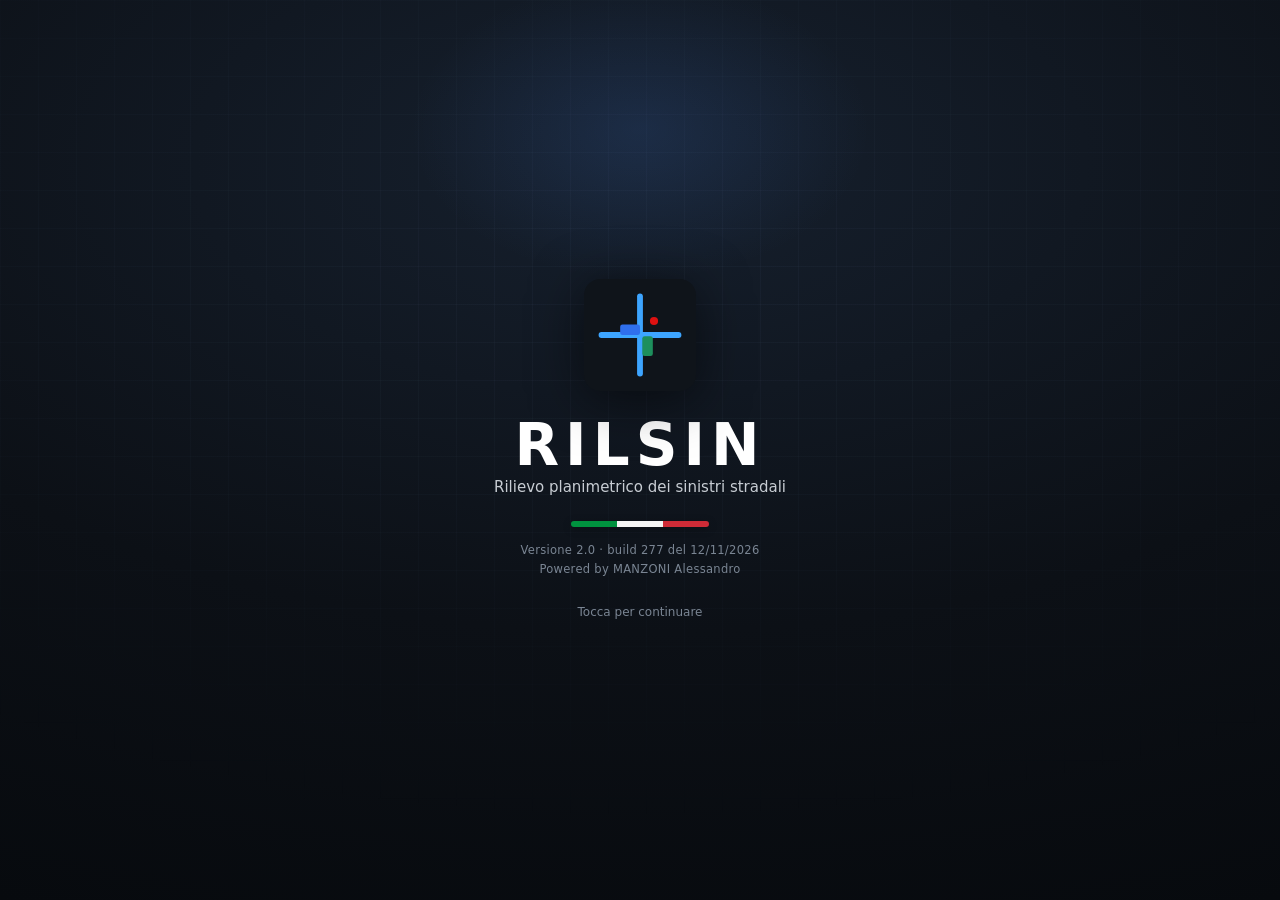
==== index.html @ fbf308bb "RILSIN build 277" ====
<!DOCTYPE html>
<html lang="it">
<head>
<meta charset="utf-8">
<meta http-equiv="Content-Security-Policy" content="default-src 'self' file: data: blob:; script-src 'self' file: data: 'unsafe-inline' 'wasm-unsafe-eval'; style-src 'self' file: data: 'unsafe-inline'; img-src 'self' file: data: blob: http://wms.pcn.minambiente.it https://wms.pcn.minambiente.it; connect-src 'self' file: data: blob: http://wms.pcn.minambiente.it https://wms.pcn.minambiente.it; font-src 'self' file: data:; object-src 'none'; base-uri 'none'; form-action 'none'">
<meta name="viewport" content="width=device-width, initial-scale=1, maximum-scale=1, user-scalable=no">
<title>RILSIN — Rilievo planimetrico dei sinistri stradali</title>
<meta name="theme-color" content="#0e1116">
<meta name="rilsin-archive" content="server">
<link rel="manifest" href="manifest.json">
<link rel="icon" href="icon.svg" type="image/svg+xml">
<link rel="apple-touch-icon" href="icon-180.png">
<meta name="apple-mobile-web-app-capable" content="yes">
<meta name="mobile-web-app-capable" content="yes">
<meta name="apple-mobile-web-app-status-bar-style" content="black">
<meta name="apple-mobile-web-app-title" content="RILSIN">
<link rel="stylesheet" href="css/style.css?v=277">
</head>
<body>

<div id="welcome" class="welcome show">
  <div class="wel-inner">
    <svg class="wel-logo wl-anim" viewBox="0 0 192 192" aria-hidden="true">
      <rect class="wl-fondo" width="192" height="192" rx="28" fill="#0f141a"/>
      <g stroke="#3da5ff" stroke-width="10" stroke-linecap="round">
        <line class="wl-via wl-via-o" x1="96" y1="96" x2="30" y2="96"/>
        <line class="wl-via wl-via-o2" x1="96" y1="96" x2="162" y2="96"/>
        <line class="wl-via wl-via-v" x1="96" y1="96" x2="96" y2="30"/>
        <line class="wl-via wl-via-v2" x1="96" y1="96" x2="96" y2="162"/>
      </g>
      <rect class="wl-blu" x="62" y="78" width="34" height="18" rx="4" fill="#2f6fed"/>
      <rect class="wl-verde" x="100" y="98" width="18" height="34" rx="4" fill="#1d8f5c"/>
      <circle class="wl-onda" cx="120" cy="72" r="7" fill="none" stroke="#ff3b3b" stroke-width="3"/>
      <circle class="wl-urto" cx="120" cy="72" r="7" fill="#d11"/>
    </svg>
    <div class="wel-title">RILSIN</div>
    <div class="wel-sub">Rilievo planimetrico dei sinistri stradali</div>
    <div class="wel-tricolor"><span></span><span></span><span></span></div>
    <div class="wel-cred" id="welCred"></div>
    <div class="wel-hint">Tocca per continuare</div>
  </div>
</div>
<div id="app">

  <header class="topbar">
    <div class="brand">
      <span class="logo" aria-hidden="true">
        <img src="icon.svg" alt="RILSIN" width="38" height="38">
      </span>
      <div class="brand-txt">
        <strong>RILSIN</strong>
        <small>rilievo planimetrico dei sinistri</small>
      </div>
    </div>

    <div class="tb-group" data-nome="File">
      <button class="tb" data-act="home" title="Menu iniziale"><svg viewBox="0 0 24 24"><path d="M4 11l8-6 8 6v8a1 1 0 0 1-1 1h-4v-6H9v6H5a1 1 0 0 1-1-1z"/></svg><span>Menu</span></button>
      <button class="tb m-hide" data-act="nuovo" title="Nuova tavola"><svg viewBox="0 0 24 24"><path d="M14 3v5h5"/><path d="M6 3h8l5 5v13H6z"/><path d="M12 11.5v5M9.5 14h5"/></svg><span>Nuovo</span></button>
      <button class="tb" data-act="salva" title="Salva (Ctrl+S)"><svg viewBox="0 0 24 24"><path d="M5 3h11l3 3v15H5z"/><path d="M8 3v5h7"/><path d="M8 21v-6h8v6"/></svg><span>Salva</span></button>
      <button class="tb m-hide" data-act="apri" title="Apri tavola salvata"><svg viewBox="0 0 24 24"><path d="M3 7h6l2 2h10v9H3z"/></svg><span>Apri</span></button>
    </div>

    <div class="tb-group" data-nome="Rilievo">
      <button class="tb solo-mob" data-act="schizzo" title="Schizzo: disegna col dito, l'app capisce strade, veicoli, frenate e crea gli oggetti"><svg viewBox="0 0 24 24"><path d="M3 20c3-1 4-6 7-6s2 4 5 3 4-6 6-8"/><path d="M14.5 5.5l3.5 3.5"/><path d="M12.5 12.5L18 7a1.8 1.8 0 0 1 2.6 2.6L15 15z"/></svg><span>Schizzo</span></button>
      <button class="tb" data-act="coinvolti" data-mob="Coinvolti" title="Coinvolti: veicoli, conducenti, assicurazioni, passeggeri, pedoni e testimoni; foto e lettura dei documenti; verifiche sulle banche dati"><svg viewBox="0 0 24 24"><circle cx="9" cy="8" r="3.2"/><path d="M3 20c0-3.6 2.7-6.2 6-6.2s6 2.6 6 6.2"/><circle cx="17" cy="9" r="2.5"/><path d="M15.8 14.1c2.8.4 5.2 2.6 5.2 5.9"/></svg><span>Coinvolti</span></button>
      <button class="tb" data-act="misure" data-mob="Misure" title="Dati e misure: intestazione, rilievo dei punti, altre misure, controllo e chiusura"><svg viewBox="0 0 24 24"><circle cx="10" cy="11" r="6.5"/><circle cx="10" cy="11" r="1.8"/><path d="M16.5 14.5H21v3h-9"/><path d="M18 14.5v1.6M15 17.5v-1.3"/></svg><span>Dati e misure</span></button>
      <button class="tb m-hide" data-act="triangola" title="Triangolazione guidata: clicca due capisaldi e inserisci le distanze"><svg viewBox="0 0 24 24"><path d="M4 20L12 5l8 15z"/><circle cx="4" cy="20" r="1.4" fill="currentColor" stroke="none"/><circle cx="20" cy="20" r="1.4" fill="currentColor" stroke="none"/><circle cx="12" cy="5" r="1.4" fill="currentColor" stroke="none"/></svg><span>Triangola</span></button>
      <button class="tb m-hide" data-act="righello" title="Righello rapido: misura al volo senza creare una quota"><svg viewBox="0 0 24 24"><path d="M3.5 16.5L16.5 3.5l4 4L7.5 20.5z"/><path d="M7.5 12.5l2 2M10.5 9.5l1.5 1.5M13.5 6.5l2 2"/></svg><span>Righello</span></button>
      <button class="tb m-hide" data-act="sfondo" title="Importa/seleziona foto aerea di sfondo"><svg viewBox="0 0 24 24"><rect x="3.5" y="4.5" width="17" height="15" rx="1.5"/><path d="M7 19.5C9 14 13 10 20.5 9"/><path d="M11.5 19.5c1.5-3.5 4.5-5.5 9-6"/><circle cx="8" cy="9" r="1.6"/></svg><span>Sfondo</span></button>
    </div>

    <div class="tb-group" data-nome="Documenti">
      <span class="tb-dd m-hide">
        <button class="tb" data-act="atto-menu" title="Atti: verbale di rilievi, scambio dati tra le parti, fascicolo completo"><svg viewBox="0 0 24 24"><path d="M14 3v5h5"/><path d="M6 3h8l5 5v13H6z"/><path d="M9 12h7M9 15h7M9 18h4"/></svg><span>Atti<i class="caret">▾</i></span></button>
        <div class="tb-menu" id="attoMenu" hidden>
          <button data-act="atto">📄 Verbale di rilievi in PDF (stampa)</button>
          <button data-act="atto-word">📝 Verbale di rilievi in Word (.doc)</button>
          <button data-act="scambio">🔁 Scambio dati tra le parti (stampa o e-mail)</button>
          <button data-act="completo">📚 Fascicolo completo (PDF unico)</button>
        </div>
      </span>
      <button class="tb" data-act="fascicolo" data-mob="Foto" title="Fascicolo fotografico: foto guidate del luogo e dei veicoli, didascalie e stampa"><svg viewBox="0 0 24 24"><rect x="3" y="7" width="13" height="11" rx="1.5"/><path d="M8 4h13v11"/><circle cx="8" cy="11.5" r="1.6"/><path d="M3 16l3.5-3 2.5 2 3-2.5 4 3.5"/></svg><span>Fascicolo foto</span></button>
      <button class="tb solo-mob" data-act="atti" title="Atti: verbale, scambio dati, fascicolo, planimetria"><svg viewBox="0 0 24 24"><path d="M14 3v5h5"/><path d="M6 3h8l5 5v13H6z"/><path d="M9 12h7M9 15h7M9 18h4"/></svg><span>Atti</span></button>
      <button class="tb m-hide" data-act="stampa" title="Stampa in scala A4"><svg viewBox="0 0 24 24"><path d="M7 9V4h10v5"/><rect x="4" y="9" width="16" height="8" rx="1.5"/><path d="M8 17h8v4H8z"/><circle cx="16.5" cy="12" r=".6" fill="currentColor" stroke="none"/></svg><span>Stampa</span></button>
    </div>

    <div class="tb-group" data-nome="&#160;">
      <button class="tb m-hide" data-act="undo" title="Annulla (Ctrl+Z)"><svg viewBox="0 0 24 24"><polyline points="9 7 4 12 9 17"/><path d="M4 12h10a5 5 0 0 1 0 10H9"/></svg><span>Annulla</span></button>
      <button class="tb m-hide" data-act="redo" title="Ripeti (Ctrl+Y)"><svg viewBox="0 0 24 24"><polyline points="15 7 20 12 15 17"/><path d="M20 12H10a5 5 0 0 0 0 10h5"/></svg><span>Ripeti</span></button>
      <button class="tb tgl m-hide" data-act="pan" title="Sposta la tavola: trascina per muoverti sul disegno (o tieni premuta la barra spaziatrice)"><svg viewBox="0 0 24 24"><path d="M10 11V5.5a1.5 1.5 0 0 1 3 0V11"/><path d="M13 11V4.5a1.5 1.5 0 0 1 3 0V11"/><path d="M16 11V6.5a1.5 1.5 0 0 1 3 0V13c0 4-2.5 7-6.5 7S7 17.5 7 14v-1.5l-2-2a1.5 1.5 0 0 1 2.1-2.1L10 11.5"/></svg><span>Sposta</span></button>
      <span class="tb-dd m-hide">
        <button class="tb" data-act="vista-menu" title="Griglia, foglio, aggancio, righelli, livelli e altre opzioni di vista"><svg viewBox="0 0 24 24"><path d="M2.5 12S6 5.5 12 5.5 21.5 12 21.5 12 18 18.5 12 18.5 2.5 12 2.5 12z"/><circle cx="12" cy="12" r="3"/></svg><span>Vista<i class="caret">▾</i></span></button>
        <div class="tb-menu tb-menu-vista" id="vistaMenu" hidden>
          <button class="tb tgl" data-act="griglia" title="Mostra/nascondi griglia"><svg viewBox="0 0 24 24"><rect x="4" y="4" width="16" height="16" rx="1"/><path d="M4 10h16M4 15h16M10 4v16M15 4v16"/></svg><span>Griglia</span></button>
          <button class="tb tgl" data-act="foglio" title="Mostra/nascondi l'area di stampa (cornice del foglio A4)"><svg viewBox="0 0 24 24"><rect x="5" y="3" width="14" height="18" rx="1" stroke-dasharray="3 2.2"/><path d="M8.5 9h7M8.5 12.5h7M8.5 16h4"/></svg><span>Foglio di stampa</span></button>
          <button class="tb tgl on" data-act="snap" title="Aggancio alla griglia"><svg viewBox="0 0 24 24"><path d="M6 4v7a6 6 0 0 0 12 0V4"/><path d="M6 4h4v6.5M18 4h-4v6.5"/></svg><span>Aggancio alla griglia</span></button>
          <button class="tb tgl" data-act="righelli" title="Righelli e guide"><svg viewBox="0 0 24 24"><path d="M3 3h18v4H7v14H3z"/><path d="M11 3v2M15 3v2M19 3v2M3 11h2M3 15h2M3 19h2"/><path d="M13 10v11M10 14h11" stroke-dasharray="2 2"/></svg><span>Righelli e guide</span></button>
          <button class="tb tgl" data-act="livelli" title="Livelli: mostra/nascondi gruppi di elementi"><svg viewBox="0 0 24 24"><path d="M12 3l9 5-9 5-9-5z"/><path d="M3 13l9 5 9-5"/></svg><span>Livelli…</span></button>
          <button class="tb tgl" data-act="minimappa" title="Minimappa (navigatore)"><svg viewBox="0 0 24 24"><rect x="3" y="4" width="18" height="16" rx="1.5"/><path d="M9 4v16M9 8l6-2v12l-6 2"/></svg><span>Minimappa</span></button>
          <button class="tb tgl" data-act="orient" title="Ruota la vista: verticale oppure orizzontale"><svg viewBox="0 0 24 24"><rect x="7" y="3" width="10" height="18" rx="1.6"/><path d="M4.5 15.5a8 8 0 0 0 3 3"/><path d="M4 12.5V16h3.5"/></svg><span>Verticale / orizzontale</span></button>
          <button class="tb" data-act="aspetto" title="Aspetto: scuro, chiaro, pieno sole (all'aperto) o notte"><svg viewBox="0 0 24 24"><circle cx="12" cy="12" r="9"/><path d="M12 3a9 9 0 0 0 0 18z" fill="currentColor"/></svg><span>Aspetto</span></button>
          <button class="tb tgl" data-act="present" title="Modalità presentazione: nasconde griglia e maniglie (per screenshot)"><svg viewBox="0 0 24 24"><path d="M3 5h18v11H3z"/><path d="M12 16v3M8 21h8"/></svg><span>Vista pulita</span></button>
        </div>
      </span>
      <span class="tb-dd m-hide">
        <button class="tb" data-act="altro-menu" title="Comandi meno usati: schizzo, raddrizza, calcoli, esportazioni, aspetto, guida"><svg viewBox="0 0 24 24"><circle cx="5.5" cy="12" r="1.4" fill="currentColor" stroke="none"/><circle cx="12" cy="12" r="1.4" fill="currentColor" stroke="none"/><circle cx="18.5" cy="12" r="1.4" fill="currentColor" stroke="none"/></svg><span>Altro<i class="caret">▾</i></span></button>
        <div class="tb-menu tb-menu-dx" id="altroMenu" hidden>
          <div class="tb-menu-sec">Rilievo</div>
          <button data-act="schizzo">✏️ Schizzo a mano libera</button>
          <button data-act="foto">📷 Punto di ripresa di una foto sul disegno</button>
          <button data-act="panorama">🌐 Panoramica a 360° della scena</button>
          <button data-act="telemetro">🔦 Telemetro laser Bluetooth</button>
          <button data-act="raddrizza">🔲 Raddrizza una foto</button>
          <button data-act="recon">🧮 Ricostruzione (calcoli)</button>
          <button data-act="raccorda">⌒ Raccorda gli incroci</button>
          <button data-act="luoghi">🗺 Libreria dei luoghi</button>
          <div class="tb-menu-sec">Tavola</div>
          <button data-act="salva-come">📑 Salva come nuova tavola…</button>
          <button data-act="condividi" class="solo-browser solo-condividi">📤 Condividi la tavola</button>
          <button data-act="esporta-json" class="solo-browser">💾 Esporta la tavola (.json)</button>
          <button data-act="esporta-png">🖼 Esporta immagine PNG</button>
          <button data-act="esporta-svg">✎ Esporta vettoriale SVG</button>
          <div class="tb-menu-sec">Applicazione</div>
          <button data-act="testo">🔠 Dimensione del testo</button>
          <button data-act="guida">❓ Guida</button>
          <button data-act="privacy">🧹 Dati personali sul dispositivo</button>
          <button data-act="info">ℹ️ Informazioni</button>
          <button data-act="segnala" class="solo-segnala">🐞 Segnala un problema</button>
        </div>
      </span>
    </div>

    <div class="tb-group right m-hide">
      <label class="tb-lab">Scala
        <select id="scala">
          <option value="nis">fuori scala</option>
          <option value="50">1:50</option>
          <option value="100" selected>1:100</option>
          <option value="200">1:200</option>
          <option value="250">1:250</option>
          <option value="500">1:500</option>
          <option value="1000">1:1000</option>
        </select>
      </label>
    </div>
  </header>

  <div class="body">

    <aside id="palette">
      <div class="pal-search"><input id="palSearch" type="search" placeholder="🔍 Cerca oggetto…"></div>
      <div class="pal-tabs" id="palTabs"></div>
      <div class="pal-items" id="palItems"></div>
    </aside>

    <main id="stage">
      <svg id="canvas" xmlns="http://www.w3.org/2000/svg">
        <defs id="defs"></defs>
        <defs id="defsDyn"></defs>
        <g id="gGrid"></g>
        <g id="gElements"></g>
        <g id="gFoglio" pointer-events="none"></g>
        <g id="gGuides"></g>
        <g id="gOverlay"></g>
      </svg>
      <canvas id="rulerTop" class="ruler ruler-top" hidden></canvas>
      <canvas id="rulerLeft" class="ruler ruler-left" hidden></canvas>
      <div id="rulerCorner" class="ruler-corner" title="Cancella tutte le guide" hidden>⌫</div>
      <div id="hint" class="hint"></div>
      <div id="minimap" hidden><span class="mm-head">Minimappa</span></div>
      <div id="strumAttivo" class="strum-attivo" hidden><span id="saNome"></span><button type="button" data-act="fine-strumento" title="Torna a Seleziona (Esc)">&#10003; Fine</button></div>
      <div id="skBar" class="sk-bar" hidden></div>
      <div id="skEsito" class="sk-esito" hidden><button type="button" id="skX" class="sk-x" title="Chiudi" aria-label="Chiudi">&#10005;</button><div id="skT"></div><div id="skB" class="sk-bott"></div><div id="skErr" class="sk-err"></div></div>
      <div id="scalaVista" class="scala-vista" aria-hidden="true"><span class="sv-barra"><i></i><i></i></span><span id="svTesto"></span></div>
      <div id="zoomTela" class="zoom-tela">
        <button data-act="zoom-in" title="Ingrandisci">＋</button>
        <button data-act="zoom-out" title="Riduci">−</button>
        <button data-act="fit" title="Adatta al disegno">⤢</button>
        <button data-act="adatta-foglio" title="Adatta al foglio di stampa">▭</button>
        <span id="ztInfo"></span>
      </div>
      <div id="barraRapida" class="barra-rapida" hidden>
        <button data-br="ruota" title="Ruota di 15° (Maiusc: −15°)">⟳</button>
        <button data-br="duplica" title="Duplica">⧉</button>
        <button data-br="specchia" title="Specchia">⇋</button>
        <button data-br="avanti" title="Porta avanti">⬆</button>
        <button data-br="indietro" title="Porta indietro">⬇</button>
        <button data-br="elimina" class="br-del" title="Elimina">🗑</button>
        <button data-br="altro" title="Tutte le proprietà">⋯</button>
      </div>
      <div id="nomeHover" class="nome-hover" hidden></div>
      <div id="tavolaVuota" class="tavola-vuota" hidden>
        <div class="tv-box">
          <div class="tv-testa"><span class="tv-tit">Inizia il disegno</span><button data-tv="chiudi" class="tv-x" title="Chiudi" aria-label="Chiudi">&#10005;</button></div>
          <button class="tv-proc" data-tv="procedura"><span class="tv-ic">🧭</span><span class="tv-tx"><b>Procedura guidata</b><small>Dati, disegno, misure, foto e atti, un passo alla volta</small></span><span class="tv-go">›</span></button>
          <div class="tv-voci">
            <button data-tv="schizzo"><span class="tv-ic">✏️</span><span class="tv-tx"><b>Schizzo</b><small>Col dito, l'app capisce</small></span></button>
            <button data-tv="incrocio"><span class="tv-ic">🚦</span><span class="tv-tx"><b>Incrocio pronto</b><small>Croce, T, rotatoria</small></span></button>
            <button data-tv="geoportale"><span class="tv-ic">🛰</span><span class="tv-tx"><b>Foto aerea</b><small>Geoportale, già in scala</small></span></button>
            <button data-tv="gmaps"><span class="tv-ic">🌍</span><span class="tv-tx"><b>Google Maps</b><small>Più recente, da calibrare</small></span></button>
            <button data-tv="luogo" class="tv-largo"><span class="tv-ic">🗺</span><span class="tv-tx"><b>Luogo salvato</b><small>Strade, segnaletica e capisaldi già pronti</small></span></button>
          </div>
          <div class="tv-nota">Oppure prendi un oggetto dalla tavolozza.</div></div>
      </div>
    </main>

    <aside id="props">
      <div class="props-head">Proprietà<button class="props-aiuto" data-act="aiuti" title="Mostra o nasconde le spiegazioni sotto i campi"><svg class="pa-ic" viewBox="0 0 16 16" aria-hidden="true"><circle cx="8" cy="8" r="6.6"/><path d="M8 7.2v4.3M8 4.6v.1"/></svg>Spiegazioni</button></div>
      <div id="propsBody" class="props-body">
        <p class="muted">Nessun elemento selezionato.<br>Seleziona un oggetto sulla tavola o scegline uno dalla tavolozza.</p>
      </div>
      <button type="button" class="props-head leg-toggle" id="legToggle" aria-expanded="false" aria-controls="legenda" title="Le voci della legenda stampata sulla planimetria: scegli quali mettere e come chiamarle">Legenda <span class="leg-n" id="legN"></span><i class="caret">▸</i></button>
      <div id="legenda" class="legenda" hidden></div>
    </aside>
  </div>

  <div class="mob-menu" id="mobMenu" hidden>
    <div class="mob-menu-sec">Documenti</div>
    <div class="mob-grid">
      <button data-act="atto"><i>📄</i><span>Verbale in PDF</span></button>
      <button data-act="scambio"><i>🔁</i><span>Scambio dati</span></button>
      <button data-act="atto-word"><i>📝</i><span>Verbale in Word</span></button>
      <button data-act="completo"><i>📚</i><span>Fascicolo completo</span></button>
      <button data-act="stampa"><i>🖨</i><span>Stampa in scala</span></button>
      <button data-act="esporta-png"><i>🖼</i><span>Immagine PNG</span></button>
      <button data-act="esporta-svg"><i>✎</i><span>Vettoriale SVG</span></button>
    </div>
    <div class="mob-menu-sec">Tavola</div>
    <div class="mob-grid">
      <button data-act="nuovo"><i>➕</i><span>Nuova tavola</span></button>
      <button data-act="apri"><i>📂</i><span>Apri tavola</span></button>
      <button data-act="salva-come"><i>📑</i><span>Salva come…</span></button>
      <button data-act="condividi" class="solo-browser solo-condividi"><i>📤</i><span>Condividi</span></button>
      <button data-act="esporta-json" class="solo-browser"><i>💾</i><span>Esporta .json</span></button>
    </div>
    <label class="mob-scala">Scala della tavola
      <select id="scalaMob">
        <option value="nis">fuori scala</option>
        <option value="50">1:50</option>
        <option value="100">1:100</option>
        <option value="200">1:200</option>
        <option value="250">1:250</option>
        <option value="500">1:500</option>
        <option value="1000">1:1000</option>
      </select>
    </label>
    <div class="mob-menu-sec">Rilievo</div>
    <div class="mob-grid">
      <button data-act="triangola"><i>📐</i><span>Triangola</span></button>
      <button data-act="righello"><i>📏</i><span>Righello</span></button>
      <button data-act="foto"><i>📷</i><span>Punto di ripresa foto</span></button>
      <button data-act="panorama"><i>🌐</i><span>Panoramica 360°</span></button>
      <button data-act="telemetro"><i>🔦</i><span>Telemetro laser</span></button>
      <button data-act="sfondo"><i>🛰</i><span>Foto aerea</span></button>
      <button data-act="verifica"><i>✔</i><span>Controllo e chiusura</span></button>
      <button data-act="recon"><i>🧮</i><span>Ricostruzione</span></button>
      <button data-act="luoghi"><i>🗺</i><span>Luoghi salvati</span></button>
      <button data-act="raccorda"><i>⌒</i><span>Raccorda incroci</span></button>
      <button data-act="raddrizza"><i>🔲</i><span>Raddrizza foto</span></button>
    </div>
    <div class="mob-menu-sec">Vista</div>
    <div class="mob-grid">
      <button data-act="aspetto"><i>🎨</i><span>Aspetto</span></button>
      <button data-act="orient"><i>🔄</i><span>Verticale / orizzontale</span></button>
      <button data-act="pan"><i>✋</i><span>Sposta la tavola</span></button>
      <button data-act="griglia"><i>▦</i><span>Griglia</span></button>
      <button data-act="foglio"><i>▭</i><span>Area di stampa</span></button>
      <button data-act="snap"><i>🧲</i><span>Aggancio</span></button>
      <button data-act="righelli"><i>▤</i><span>Righelli e guide</span></button>
      <button data-act="livelli"><i>🗂</i><span>Livelli</span></button>
      <button data-act="present"><i>🖵</i><span>Vista pulita</span></button>
    </div>
    <div class="mob-menu-sec">Applicazione</div>
    <div class="mob-grid">
      <button data-act="testo"><i>🔠</i><span>Dimensione testo</span></button>
      <button data-act="guida"><i>❓</i><span>Guida</span></button>
      <button data-act="privacy"><i>🧹</i><span>Dati personali</span></button>
      <button data-act="info"><i>ℹ️</i><span>Informazioni</span></button>
      <button data-act="segnala" class="solo-segnala mob-segnala"><i>🐞</i><span>Segnala un problema</span></button>
    </div>
  </div>

  <div class="mobbar" id="mobbar">
    <button class="mobbtn mob-fine" data-act="fine-strumento" hidden><span>&#10003;</span>Fine</button>
    <button class="mobbtn" data-act="mob-palette"><span>🧰</span>Oggetti</button>
    <button class="mobbtn" data-act="mob-props"><span>⚙️</span>Proprietà</button>
    <button class="mobbtn" data-act="undo"><span>↶</span>Annulla</button>
    <button class="mobbtn" data-act="redo"><span>↷</span>Ripeti</button>
    <button class="mobbtn" data-act="mob-menu"><span>⋯</span>Altro</button>
  </div>
  <div class="mob-scrim" id="mobScrim" hidden></div>

  <footer id="status">
    <button id="stProc" class="st-rilievo st-proc" type="button" hidden title="Procedura guidata: i passi"></button>
    <span id="stTool">Strumento: Seleziona</span>
    <span id="stCoord">x: – ; y: –</span>
    <span id="stZoom">Zoom 100%</span>
    <span id="stScale">Scala 1:100</span>
    <span id="stSel">—</span>
    <span id="stFile" class="st-file" hidden></span>
    <button id="stRilievo" class="st-rilievo" type="button" hidden></button>
    <button id="stLaser" class="st-rilievo st-laser" type="button" hidden></button>
    <span id="stVer" class="st-ver"></span>
  </footer>
</div>

<div id="layersPanel" class="lay-panel" hidden></div>

<div id="triPanel" class="pop-panel" hidden></div>



<div id="home" class="home" hidden></div>

<div id="fascicolo" class="fascicolo" hidden></div>

<input type="file" id="fileOpen" accept="application/json,.json" hidden>
<input type="file" id="imgOpen" accept="image/*" hidden>
<input type="file" id="fotoOpen" accept="image/*" capture="environment" hidden>

<div id="reconModal" class="modal" hidden>
  <div class="modal-box" style="width:min(820px,95vw)">
    <div class="modal-head">
      <span>🧮 Ricostruzione cinematica</span>
      <button class="modal-x" data-act="recon-close" title="Chiudi">✕</button>
    </div>
    <div class="modal-body" id="reconBody"></div>
  </div>
</div>

<div id="luoghiModal" class="modal" hidden>
  <div class="modal-box" style="width:min(640px,95vw)">
    <div class="modal-head">
      <span>🗺 Libreria dei luoghi</span>
      <button class="modal-x" data-act="luoghi-close" title="Chiudi">✕</button>
    </div>
    <div class="modal-body" id="luoghiBody"></div>
  </div>
</div>

<div id="completoModal" class="modal" hidden>
  <div class="modal-box" style="width:min(520px,95vw)">
    <div class="modal-head">
      <span>📚 Fascicolo completo</span>
      <button class="modal-x" data-act="completo-close" title="Chiudi">✕</button>
    </div>
    <div class="modal-body" id="completoBody"></div>
  </div>
</div>

<div id="printModal" class="modal" hidden>
  <div class="modal-box">
    <div class="modal-head">
      <span>🖨 Opzioni di stampa</span>
      <button class="modal-x" data-act="stampa-close" title="Chiudi">✕</button>
    </div>
    <div class="modal-body" id="printBody"></div>
  </div>
</div>

<div id="dataModal" class="modal" hidden>
  <div class="modal-box">
    <div class="modal-head">
      <span>📋 Dati e misure</span>
      <button class="modal-x" data-act="dati-close" title="Chiudi">✕</button>
    </div>
    <div class="modal-body" id="dataBody"></div>
  </div>
</div>

<div id="archiveModal" class="modal" hidden>
  <div class="modal-box" style="width:min(920px,96vw)">
    <div class="modal-head">
      <span>🗂️ Archivio condiviso delle tavole</span>
      <button class="modal-x" data-act="arch-close" title="Chiudi">✕</button>
    </div>
    <div class="modal-body" id="archiveBody"></div>
  </div>
</div>

<div id="guidaModal" class="modal" hidden>
  <div class="modal-box" style="width:min(520px,95vw)">
    <div class="modal-head">
      <span>❓ Guida</span>
      <button class="modal-x" data-act="guida-close" title="Chiudi">✕</button>
    </div>
    <div class="modal-body">
      <button class="guida-opt" data-g="coach">
        <span class="guida-ic">▶</span>
        <span class="guida-txt"><b>Mini-guida interattiva</b>
          <small>Un giro guidato dei comandi principali, direttamente sullo schermo.</small></span>
      </button>
      <button class="guida-opt" data-g="pdf">
        <span class="guida-ic">📖</span>
        <span class="guida-txt"><b>Guida completa e FAQ (PDF)</b>
          <small>Manuale di funzionamento e domande frequenti: si apre in una nuova scheda, stampabile.</small></span>
      </button>
    </div>
  </div>
</div>

<div id="coach" class="coach" hidden>
  <div class="coach-mask"></div>
  <div class="coach-ring"></div>
  <div class="coach-tip">
    <h4 id="coachTitle"></h4>
    <p id="coachText"></p>
    <div class="coach-nav">
      <span class="coach-step" id="coachStep"></span>
      <div class="coach-btns">
        <button class="coach-skip" id="coachSkip">Salta</button>
        <button class="coach-next" id="coachNext">Avanti</button>
      </div>
    </div>
  </div>
</div>

<div id="infoModal" class="modal" hidden>
  <div class="modal-box" style="width:min(560px,95vw)">
    <div class="modal-head">
      <span>ℹ Informazioni</span>
      <button class="modal-x" data-act="info-close" title="Chiudi">✕</button>
    </div>
    <div class="modal-body" id="infoBody"></div>
  </div>
</div>

<script src="js/icone.js?v=277"></script>
<script src="js/segnala.js?v=277"></script>
<script src="js/ios.js?v=277"></script>
<script src="js/catalog.js?v=277"></script>
<script src="js/recon.js?v=277"></script>
<script src="js/verifica.js?v=277"></script>
<script src="js/luoghi.js?v=277"></script>
<script src="js/ortofoto.js?v=277"></script>
<script src="js/raccordi.js?v=277"></script>
<script src="js/incroci.js?v=277"></script>
<script src="js/curve.js?v=277"></script>
<script src="js/cartelli.js?v=277"></script>
<script src="js/raddrizza.js?v=277"></script>
<script src="js/panorama.js?v=277"></script>
<script src="js/laser.js?v=277"></script>
<script src="js/scene.js?v=277"></script>
<script src="js/elements.js?v=277"></script>
<script src="js/tools.js?v=277"></script>
<script src="js/sketch.js?v=277"></script>
<script src="js/storage.js?v=277"></script>
<script src="js/export.js?v=277"></script>
<script src="js/ui.js?v=277"></script>
<script src="js/overlays.js?v=277"></script>
<script src="js/layers.js?v=277"></script>
<script src="js/home.js?v=277"></script>
<script src="js/fascicolo.js?v=277"></script>
<script src="js/comuni.js?v=277"></script>
<script src="js/pdf.js?v=277"></script>
<script src="js/ocr-web.js?v=277"></script>
<script src="js/coinvolti.js?v=277"></script>
<script src="js/menucontesto.js?v=277"></script>
<script src="js/loghi-scelti.js?v=277"></script>
<script src="js/app.js?v=277"></script>
</body>
</html>
---- css/style.css ----
:root{
--bg:#0e1116; --bg2:#0a0d12;
--panel:#161b22; --panel2:#1c232c; --panel3:#232c37;
--line:#2a333e; --line2:#39434f;
--txt:#e8edf3; --muted:#8b97a6; --muted2:#65707d;
--accent:#4c8dff; --accent2:#2f6fe0; --accent-soft:rgba(76,141,255,.16);
--ok:#3fb984; --warn:#f0b429; --danger:#f2665f; --sel:#ff9d2e;
--canvas:#f4f1e8; --grid:#d8d2c2;
--r:9px; --r-sm:6px; --r-lg:13px;
--sh:0 2px 8px rgba(0,0,0,.28); --sh-lg:0 18px 50px rgba(0,0,0,.55);
--ring:0 0 0 3px var(--accent-soft);
}
*{box-sizing:border-box}
html,body{height:100%;margin:0}
html{-webkit-text-size-adjust:100%;text-size-adjust:100%}
body{
font:13px/1.45 "Segoe UI",system-ui,-apple-system,sans-serif;
color:var(--txt); background:var(--bg);
overflow:hidden; -webkit-user-select:none; user-select:none;
-webkit-font-smoothing:antialiased; text-rendering:optimizeLegibility;
}
#app{display:flex;flex-direction:column;height:100vh;height:100dvh}
button{font:inherit;color:inherit}
*::-webkit-scrollbar{width:11px;height:11px}
*::-webkit-scrollbar-thumb{background:#2f3844;border:3px solid transparent;background-clip:padding-box;border-radius:8px}
*::-webkit-scrollbar-thumb:hover{background:#3d4854;background-clip:padding-box}
*::-webkit-scrollbar-track{background:transparent}
.topbar{
display:flex;align-items:center;gap:10px;flex-wrap:wrap;
padding:9px 14px;flex:0 0 auto;
background:linear-gradient(180deg,#1a2029,#12171e);
border-bottom:1px solid var(--line);
box-shadow:0 1px 0 rgba(255,255,255,.03) inset, 0 6px 18px rgba(0,0,0,.25);
}
.brand{display:flex;align-items:center;gap:11px;padding-right:6px}
.brand .logo{
display:grid;place-items:center;width:38px;height:38px;
border-radius:11px;overflow:hidden;box-shadow:0 4px 12px rgba(0,0,0,.35)
}
.brand .logo img{width:38px;height:38px;display:block}
.brand .logo svg{width:22px;height:22px}
.brand-txt strong{display:block;font-size:15px;letter-spacing:.2px;line-height:1.1}
.brand-txt small{color:var(--muted);font-size:11px}
.tb-group{display:flex;align-items:center;gap:4px;padding:3px;border-radius:11px;
background:rgba(255,255,255,.03);border:1px solid var(--line)}
.tb-group.right{margin-left:auto}
.tb-lab{display:flex;align-items:center;gap:7px;color:var(--muted);padding:0 8px 0 4px;font-size:12px}
.tb-lab select{background:var(--panel2);color:var(--txt);border:1px solid var(--line2);
border-radius:var(--r-sm);padding:5px 8px;cursor:pointer}
.tb-lab select:hover{border-color:var(--accent)}
.tb{
display:inline-flex;flex-direction:column;align-items:center;justify-content:center;gap:3px;min-width:50px;
background:transparent;color:var(--txt);border:1px solid transparent;
padding:4px 7px;border-radius:8px;cursor:pointer;font-size:13px;white-space:nowrap;
transition:background .12s,border-color .12s,transform .05s,color .12s;
}
.tb-group[data-nome]{position:relative;padding-top:15px}
.tb-group[data-nome]::before{content:attr(data-nome);position:absolute;top:3px;left:9px;font-size:10px;
letter-spacing:.3px;color:var(--muted2);pointer-events:none}
.tb .caret{font-style:normal;font-size:9px;color:var(--muted);margin-left:2px}
.solo-mob{display:none !important}
.tb:hover{background:var(--panel3);border-color:var(--line2)}
.tb:active{transform:translateY(1px)}
.tb:focus-visible{outline:none;box-shadow:var(--ring)}
.tb.tgl.on{background:var(--accent-soft);border-color:var(--accent);color:var(--accent)}
.tb.tgl.on:hover{background:var(--accent-soft);border-color:var(--accent)}
.tb svg{width:17px;height:17px;flex:0 0 auto;stroke:currentColor;fill:none;
stroke-width:1.7;stroke-linecap:round;stroke-linejoin:round}
.tb.ic{padding:7px 9px}
.tb span{line-height:1;font-size:11.5px}
.tb.tgl:not(.on) svg{color:var(--muted)}
#tbTip{position:fixed;z-index:9000;max-width:260px;padding:7px 10px;border-radius:var(--r-sm);
background:var(--panel2);border:1px solid var(--line2);box-shadow:var(--sh);pointer-events:none;
display:flex;flex-direction:column;gap:2px}
#tbTip[hidden]{display:none}
#tbTip b{font-size:12.5px;font-weight:600;color:var(--txt)}
#tbTip span{font-size:11.5px;line-height:1.35;color:var(--muted)}
.body{flex:1 1 auto;display:flex;min-height:0}
#palette{width:222px;flex:0 0 auto;display:flex;flex-direction:column;min-height:0;
background:var(--panel);border-right:1px solid var(--line)}
.pal-search{padding:11px 11px 4px}
.pal-search input{width:100%;background:var(--panel2);color:var(--txt);
border:1px solid var(--line2);border-radius:var(--r);padding:8px 11px;font-size:12.5px;
transition:border-color .12s,box-shadow .12s}
.pal-search input::placeholder{color:var(--muted2)}
.ico{display:inline-block;width:1.2em;height:1.2em;vertical-align:-.24em;fill:none;stroke:currentColor;stroke-width:1.8;stroke-linecap:round;stroke-linejoin:round;flex:none}
.ico-sp{margin-right:.4em}
.ico-avviso{color:#f0b429}
.tb-menu button .ico{width:17px;height:17px;vertical-align:-3.5px;color:var(--muted)}
.tb-menu button:has(> .ico){display:flex;align-items:center}
.tb-menu button:hover .ico{color:var(--txt)}
.pal-search input{padding-left:32px;background-image:url("data:image/svg+xml,%3Csvg xmlns='http://www.w3.org/2000/svg' viewBox='0 0 24 24' fill='none' stroke='%238b93a7' stroke-width='2' stroke-linecap='round'%3E%3Ccircle cx='10.5' cy='10.5' r='6'/%3E%3Cpath d='M15 15l5.5 5.5'/%3E%3C/svg%3E");background-repeat:no-repeat;background-position:10px 50%;background-size:15px 15px}
.pal-search input:focus{outline:none;border-color:var(--accent);box-shadow:var(--ring)}
.pal-tabs{display:flex;flex-wrap:wrap;gap:5px;padding:9px 11px;border-bottom:1px solid var(--line)}
.pal-tab{flex:1 1 auto;text-align:center;padding:6px 6px;cursor:pointer;font-size:11.5px;
color:var(--muted);background:var(--panel2);border:1px solid var(--line);border-radius:20px;
transition:all .12s}
.pal-tab:hover{color:var(--txt);border-color:var(--line2)}
.pal-tab.on{color:#fff;background:linear-gradient(180deg,var(--accent),var(--accent2));
border-color:var(--accent);box-shadow:0 2px 8px rgba(76,141,255,.3)}
.pal-items{flex:1 1 auto;overflow:auto;padding:11px;display:grid;
grid-template-columns:repeat(2,minmax(0,1fr));gap:9px;align-content:start}
.pal-item{display:flex;flex-direction:column;align-items:center;gap:5px;text-align:center;
padding:9px 5px 7px;background:var(--panel2);border:1px solid var(--line);border-radius:var(--r);
cursor:pointer;transition:transform .1s,border-color .12s,background .12s,box-shadow .12s}
.pal-item:hover{background:var(--panel3);border-color:var(--line2);transform:translateY(-1px);box-shadow:var(--sh)}
.pal-item.active{border-color:var(--sel);background:rgba(255,157,46,.1);
box-shadow:0 0 0 1px var(--sel) inset,0 4px 12px rgba(255,157,46,.18)}
.pal-item svg{width:48px;height:34px;display:block}
.pal-item span{font-size:10.5px;color:var(--muted);line-height:1.2;max-width:100%;hyphens:auto;overflow-wrap:anywhere}
.pal-item:hover span{color:var(--txt)}
.pal-section{grid-column:1/-1;color:var(--muted2);font-size:10px;font-weight:700;
text-transform:uppercase;letter-spacing:.7px;margin:6px 0 0;padding-bottom:4px;
border-bottom:1px solid var(--line)}
#stage{flex:1 1 auto;position:relative;min-width:0;overflow:hidden;
background:
radial-gradient(1200px 700px at 50% -10%, #141a22, var(--bg2));
box-shadow:inset 0 0 60px rgba(0,0,0,.55)}
#canvas{width:100%;height:100%;display:block;background:#f1f2f4;cursor:default;touch-action:none;
font-family:Arial,Helvetica,sans-serif}
body.light #canvas{background:#f1f2f4}
#canvas.tool-place{cursor:copy}
#canvas.tool-pan{cursor:grab}
#canvas.panning{cursor:grabbing}
#canvas.tool-draw{cursor:crosshair}
#canvas .el{cursor:move}
#canvas .el:hover{filter:brightness(1.03) drop-shadow(0 0 .28px rgba(90,110,140,.55))}
#canvas.tool-place .el,#canvas.tool-draw .el{cursor:inherit}
#canvas.tool-place .el:hover,#canvas.tool-draw .el:hover{filter:none}
.hint{position:absolute;left:50%;bottom:16px;transform:translateX(-50%) translateY(6px);
background:rgba(12,16,22,.92);color:#dfeaf6;padding:8px 16px;border-radius:22px;font-size:12px;
pointer-events:none;opacity:0;transition:opacity .18s,transform .18s;border:1px solid var(--line2);
box-shadow:var(--sh);backdrop-filter:blur(6px)}
.hint.show{opacity:1;transform:translateX(-50%) translateY(0)}
.hint.con-azioni.show{pointer-events:auto}
.hint{z-index:40;max-width:calc(100% - 32px);text-align:center}
@media (max-width:820px),(max-height:500px){.hint{bottom:72px}}
.hint.ok{border-color:#3fb37f;box-shadow:0 0 0 2px rgba(63,179,127,.35),var(--sh);font-weight:600}
.hint .hint-az{margin-left:10px;font:inherit;font-weight:600;padding:4px 10px;border-radius:14px;cursor:pointer;
border:1px solid var(--accent);background:var(--accent-soft);color:#9cc0ff}
body.light .hint .hint-az{color:var(--accent)}
.tri-prop{color:#16a34a}
.ov-box{fill:none;stroke:#2563eb;stroke-width:1.2;vector-effect:non-scaling-stroke;stroke-dasharray:5 4}
.ov-box.ov-gruppo{stroke:#7c3aed;stroke-dasharray:8 5}
.rot-sel{display:flex;gap:6px}.rot-sel input{flex:1 1 auto;min-width:0}
.ov-h{fill:transparent;stroke:none;cursor:nwse-resize}
.ov-hv{fill:#fff;stroke:#2563eb;stroke-width:1.5;vector-effect:non-scaling-stroke;pointer-events:none}
.ov-rot{fill:transparent;stroke:none;cursor:grab}
.ov-rotv{fill:#fff;stroke:#2563eb;stroke-width:1.5;vector-effect:non-scaling-stroke;pointer-events:none}
.ov-rot:hover+.ov-rotv{fill:#2563eb}
.ov-arco{fill:transparent;stroke:none;cursor:grab}
.ov-arcov{fill:#ff9d2e;stroke:#fff;stroke-width:1.5;vector-effect:non-scaling-stroke;pointer-events:none}
.ov-arco:hover+.ov-arcov{fill:#e07a00}
.ov-line{stroke:#2563eb;stroke-width:1;vector-effect:non-scaling-stroke}
.ov-vh{fill:#fff;stroke:#2563eb;stroke-width:1.4;vector-effect:non-scaling-stroke;cursor:move}
.ov-lbl{fill:rgba(255,255,255,.55);stroke:#b00;stroke-width:1.4;vector-effect:non-scaling-stroke;cursor:move}
.ov-braccio{fill:#2563eb;stroke:#fff;stroke-width:1.5;vector-effect:non-scaling-stroke;cursor:grab}
.ov-braccio-n{fill:#fff;font-weight:700;pointer-events:none;font-family:Arial,Helvetica,sans-serif}
.ov-lbl:hover{fill:rgba(255,220,220,.9)}
.ov-marquee{fill:rgba(76,141,255,.13);stroke:var(--accent);stroke-width:1;vector-effect:non-scaling-stroke;stroke-dasharray:4 3}
.ov-snap{fill:none;stroke:var(--sel);stroke-width:2;vector-effect:non-scaling-stroke;pointer-events:none}
:root{--rul-bg:#0b0f14;--rul-ink:#9aa4b2}
.ruler{position:absolute;z-index:6;pointer-events:auto;background:var(--rul-bg)}
.ruler-top{top:0;left:0;height:22px;width:100%;cursor:col-resize;border-bottom:1px solid var(--line)}
.ruler-left{top:0;left:0;width:22px;height:100%;cursor:row-resize;border-right:1px solid var(--line)}
.ruler-corner{position:absolute;top:0;left:0;width:22px;height:22px;z-index:7;
display:flex;align-items:center;justify-content:center;cursor:pointer;
background:var(--panel2);color:var(--muted);font-size:12px;
border-right:1px solid var(--line);border-bottom:1px solid var(--line)}
.ruler-corner:hover{background:var(--danger);color:#fff}
.ruler-corner[hidden]{display:none}
#props{width:264px;flex:0 0 auto;display:flex;flex-direction:column;min-height:0;
background:var(--panel);border-left:1px solid var(--line)}
.props-head{padding:10px 14px;font-weight:700;font-size:11px;text-transform:uppercase;letter-spacing:.6px;
color:var(--muted);background:linear-gradient(180deg,var(--panel2),var(--panel));
border-top:1px solid var(--line);border-bottom:1px solid var(--line)}
.props-head:first-child{border-top:none}
.props-body{padding:12px 14px;overflow:auto;flex:1 1 auto}
.props-body .muted,.muted{color:var(--muted);font-size:12px}
.fld{display:flex;flex-direction:column;align-items:stretch;gap:4px;margin:9px 0;min-width:0}
.fld label{color:var(--muted);font-size:11.5px;line-height:1.25;white-space:normal;word-break:break-word}
.fld input[type=number],.fld input[type=text],.fld select{
width:100%;max-width:100%;background:var(--panel2);color:var(--txt);
border:1px solid var(--line2);border-radius:var(--r-sm);padding:6px 8px;font-size:12.5px;
transition:border-color .12s,box-shadow .12s}
.fld select{text-overflow:ellipsis}
.fld input[type=number]:focus,.fld input[type=text]:focus,.fld select:focus{
outline:none;border-color:var(--accent);box-shadow:var(--ring)}
.fld input[type=color]{width:44px;height:28px;padding:0;border:1px solid var(--line2);
border-radius:var(--r-sm);background:none;cursor:pointer}
.fld input[type=range]{width:100%;accent-color:var(--accent)}
.fld input[type=checkbox]{width:16px;height:16px;accent-color:var(--accent);cursor:pointer}
.fld:has(input[type=checkbox]){flex-direction:row;align-items:center;justify-content:space-between;gap:9px}
.prow{display:flex;gap:8px}
.prow .fld{flex:1 1 0;min-width:0;margin:9px 0}
.pbtns{display:flex;gap:7px;margin-top:12px;flex-wrap:wrap}
.pbtn{flex:1 1 auto;background:var(--panel2);border:1px solid var(--line2);color:var(--txt);
border-radius:var(--r-sm);padding:8px;cursor:pointer;font-size:12px;transition:all .12s}
.pbtn:hover{background:var(--panel3);border-color:var(--accent)}
.pbtn.danger:hover{border-color:var(--danger);color:var(--danger);background:rgba(242,102,95,.08)}
.align-grid{display:grid;grid-template-columns:repeat(3,1fr);gap:5px;margin-top:6px}
.align-grid .pbtn{padding:8px 0;font-size:15px}
.foto-thumb{margin:8px 0;border:1px solid var(--line2);border-radius:var(--r-sm);overflow:hidden;background:#0a0e13}
.foto-thumb img{display:block;width:100%;max-height:160px;object-fit:cover}
.ptchips{display:flex;flex-wrap:wrap;gap:6px;margin:7px 0}
.ptchip{display:inline-flex;align-items:center;gap:5px;background:var(--panel2);
border:1px solid var(--line2);border-radius:16px;padding:2px 5px 2px 11px;font-size:12px;
font-weight:700;color:#ff8f8f}
.ptchip button{background:none;border:none;color:var(--muted);cursor:pointer;font-size:12px;line-height:1;
width:18px;height:18px;border-radius:50%;transition:all .12s}
.ptchip button:hover{background:var(--danger);color:#fff}
.help-box{margin-top:9px;padding:10px 12px;background:var(--panel2);border:1px solid var(--line);
border-radius:var(--r);font-size:11.5px;line-height:1.5;color:var(--muted)}
.help-box[hidden]{display:none}
.help-box b{color:var(--txt)}
.legenda{max-height:34%;overflow:auto;padding:9px 14px}
.legenda[hidden]{display:none}
.leg-toggle{width:100%;font:inherit;font-weight:700;font-size:11px;text-align:left;cursor:pointer;border-left:none;border-right:none;
display:flex;align-items:center;gap:6px;margin-top:auto}
.leg-toggle:hover{color:var(--txt)}
.leg-toggle .leg-n{font-weight:500;text-transform:none;letter-spacing:0;color:var(--muted2)}
.leg-toggle .caret{margin-left:auto;font-style:normal;transition:transform .15s}
.leg-toggle.aperta .caret{transform:rotate(90deg)}
.leg-row{display:flex;align-items:center;gap:9px;padding:4px 0;font-size:12px}
.leg-row .sw{width:18px;height:14px;border-radius:4px;flex:0 0 auto;border:1px solid rgba(0,0,0,.35);
box-shadow:0 1px 2px rgba(0,0,0,.3)}
.leg-empty{color:var(--muted);font-size:12px}
#status{flex:0 0 auto;display:flex;align-items:center;gap:20px;padding:6px 16px;
background:linear-gradient(180deg,#12171e,#0d1116);border-top:1px solid var(--line);
color:var(--muted);font-size:11.5px}
#status span{white-space:nowrap;display:inline-flex;align-items:center;gap:5px}
#stCoord,#stZoom{font-variant-numeric:tabular-nums}
#stScale{color:var(--txt)}
#status .st-file{display:inline-block;max-width:34ch;overflow:hidden;text-overflow:ellipsis;color:var(--txt)}
#status .st-file[hidden]{display:none}
#status .st-file.warn{color:#f0b429;max-width:52ch}
body.light #status .st-file.warn{color:#9a6a00}
#status .st-rilievo{font:inherit;font-size:11.5px;padding:2px 9px;border-radius:999px;cursor:pointer;white-space:nowrap;
border:1px solid var(--line2);background:none;color:var(--muted)}
#status .st-rilievo[hidden]{display:none}
#status .st-rilievo.warn{border-color:rgba(240,180,41,.55);color:#f0b429;background:rgba(240,180,41,.08)}
#status .st-rilievo.ok{border-color:rgba(22,163,74,.55);color:#16a34a;background:rgba(22,163,74,.08)}
body.light #status .st-rilievo.warn{color:#9a6a00}
#prontoPop{width:330px;max-height:60vh}
#prontoPop .pronto-int{font-size:12px;color:var(--muted);margin:4px 2px 6px}
#prontoPop .pronto-voce{display:flex;gap:7px;padding:5px 2px;font-size:12.5px;color:var(--txt);border-top:1px solid var(--line)}
#prontoPop .pronto-voce>span{flex:0 0 auto;color:#f0b429}
#prontoPop .pronto-voce small{display:block;color:var(--muted);font-size:11px;margin-top:2px}
#prontoPop .tri-btns{display:flex;margin-top:8px}
#prontoPop .tri-btns .pbtn{flex:1}
#stSel{margin-left:auto;color:var(--sel);font-weight:600}
.modal{position:fixed;inset:0;z-index:4000;display:flex;align-items:center;justify-content:center;
background:rgba(6,9,13,.62);backdrop-filter:blur(3px);animation:fade .15s ease}
.modal[hidden]{display:none}
@keyframes fade{from{opacity:0}to{opacity:1}}
.modal-box{width:min(740px,94vw);max-height:88vh;display:flex;flex-direction:column;
background:var(--panel);border:1px solid var(--line2);border-radius:var(--r-lg);box-shadow:var(--sh-lg);
overflow:hidden;animation:pop .16s ease}
@keyframes pop{from{transform:translateY(8px) scale(.99);opacity:.6}to{transform:none;opacity:1}}
.modal-head{display:flex;align-items:center;justify-content:space-between;gap:12px;
padding:14px 18px;font-weight:700;font-size:14px;
background:linear-gradient(180deg,var(--panel2),var(--panel));border-bottom:1px solid var(--line)}
.modal-x{display:grid;place-items:center;width:30px;height:30px;font-size:14px;cursor:pointer;
background:var(--panel2);border:1px solid var(--line2);color:var(--txt);border-radius:var(--r-sm);transition:all .12s}
.modal-x:hover{border-color:var(--danger);color:var(--danger);background:rgba(242,102,95,.08)}
.modal-body{padding:18px;overflow:auto}
.modal-body h4{margin:2px 0 10px;font-size:11px;text-transform:uppercase;letter-spacing:.6px;
color:var(--muted);border-bottom:1px solid var(--line);padding-bottom:7px}
.modal-body h4:not(:first-child){margin-top:20px}
.grid2{display:grid;grid-template-columns:minmax(0,1fr) minmax(0,1fr);gap:11px 15px;margin-bottom:16px}
.gfield{display:flex;flex-direction:column;gap:5px;min-width:0}
.gfield.full{grid-column:1/-1}
.gfield label{font-size:11.5px;color:var(--muted)}
.gfield input,.gfield textarea,.gfield select{background:var(--panel2);color:var(--txt);
border:1px solid var(--line2);border-radius:var(--r-sm);padding:8px 10px;font:inherit;
transition:border-color .12s,box-shadow .12s}
.gfield input:focus,.gfield textarea:focus,.gfield select:focus{outline:none;border-color:var(--accent);box-shadow:var(--ring)}
.gfield textarea{resize:vertical;min-height:48px}
table.measure{width:100%;border-collapse:collapse;font-size:12.5px}
table.measure th{text-align:left;color:var(--muted);font-weight:600;padding:7px 9px;border-bottom:1px solid var(--line2)}
table.measure td{padding:6px 9px;border-bottom:1px solid var(--line)}
table.measure tr:hover td{background:var(--panel2)}
table.measure input{width:100%;background:var(--panel2);color:var(--txt);border:1px solid var(--line2);
border-radius:5px;padding:5px 7px;font:inherit}
table.measure input:focus{outline:none;border-color:var(--accent)}
.mtag{font-weight:700;color:var(--accent)}
table.punti td{vertical-align:top}
table.punti .mtag small{display:block;font-weight:400;color:var(--muted);font-size:11px}
.pm-misure{display:flex;flex-wrap:wrap;gap:4px 10px;align-items:center}
.pm-mis{display:inline-flex;align-items:center;gap:4px;font-size:11.5px;color:var(--muted);white-space:nowrap}
table.measure .pm-mis input{width:66px;padding:3px 6px;text-align:right}
.pm-lato{font-size:11.5px;color:var(--muted)}
.pm-q{display:inline-block;font-size:11px;font-weight:600;border-radius:6px;padding:2px 7px;white-space:nowrap}
.pm-qt{display:block;font-size:11px;color:var(--muted);margin-top:3px;line-height:1.35;max-width:220px}
.mval{color:var(--ok);white-space:nowrap}
.empty-row td{color:var(--muted);text-align:center;padding:16px}
.modal-actions{display:flex;gap:9px;flex-wrap:wrap;margin-top:10px;align-items:center}
.modal-actions input{background:var(--panel2);color:var(--txt);border:1px solid var(--line2);
border-radius:var(--r-sm);padding:7px 9px;font:inherit}
.modal-actions input:focus{outline:none;border-color:var(--accent)}
.mini{background:var(--panel2);border:1px solid var(--line2);color:var(--txt);border-radius:var(--r-sm);
padding:7px 12px;cursor:pointer;font-size:12px;transition:all .12s}
.mini:hover{background:var(--panel3);border-color:var(--accent)}
.mini.danger:hover{border-color:var(--danger);color:var(--danger);background:rgba(242,102,95,.08)}
.mini:disabled{opacity:.45;cursor:not-allowed}
.dtabs{display:flex;gap:6px;margin:-4px 0 18px;border-bottom:1px solid var(--line);padding-bottom:0}
.dtab-btn{background:none;border:none;color:var(--muted);cursor:pointer;font-size:13px;font-weight:600;
padding:9px 14px;border-bottom:2px solid transparent;margin-bottom:-1px;transition:color .12s,border-color .12s}
.dtab-btn:hover{color:var(--txt)}
.dtab-btn.on{color:var(--accent);border-bottom-color:var(--accent)}
.dtab[hidden]{display:none}
.mis-step{margin-bottom:20px}
.mis-step-h{display:flex;align-items:center;gap:9px;font-size:12px;font-weight:700;
text-transform:uppercase;letter-spacing:.6px;color:var(--muted);margin:0 0 10px}
.mis-step-n{flex:0 0 auto;width:20px;height:20px;border-radius:50%;background:var(--accent);color:#fff;
display:flex;align-items:center;justify-content:center;font-size:11px;font-weight:700}
.cnt{color:var(--accent);font-weight:700}
.mis-card{background:var(--panel2);border:1px solid var(--line2);border-radius:var(--r);padding:12px}
.mis-add-row{display:flex;gap:9px;align-items:stretch}
.mis-add-row #mmDesc{flex:1 1 auto;background:var(--panel);color:var(--txt);border:1px solid var(--line2);
border-radius:var(--r-sm);padding:9px 11px;font:inherit}
.mis-add-row #mmDesc:focus{outline:none;border-color:var(--accent);box-shadow:var(--ring)}
.mis-val{display:flex;align-items:center;background:var(--panel);border:1px solid var(--line2);border-radius:var(--r-sm);
padding-right:9px;flex:0 0 118px}
.mis-val.sm{flex:0 0 auto;width:104px;padding-right:7px}
.mis-val input{width:100%;background:none;border:none;color:var(--txt);padding:9px 4px 9px 11px;font:inherit;text-align:right}
.mis-val.sm input{padding:6px 3px 6px 8px}
.mis-val input:focus{outline:none}
.mis-val span{color:var(--muted);font-size:12px}
.btn-primary{flex:0 0 auto;background:linear-gradient(180deg,var(--accent),var(--accent2));border:1px solid var(--accent);
color:#fff;font-weight:600;border-radius:var(--r-sm);padding:9px 18px;cursor:pointer;transition:filter .12s,transform .05s}
.btn-primary:hover{filter:brightness(1.08)}
.btn-primary:active{transform:translateY(1px)}
.mis-hint{font-size:11.5px;color:var(--muted);margin-top:9px;line-height:1.45}
.mis-hint.ok{color:var(--ok)}
.mis-hint.warn{color:var(--warn)}
.frc{display:inline-block;width:1.15em;height:.8em;vertical-align:-.04em;fill:none;stroke:currentColor;stroke-width:1.7;stroke-linecap:round;stroke-linejoin:round}
.gps-row{display:flex;gap:8px;align-items:center}
.gps-row input{flex:1;min-width:0}
.gps-row .mini{white-space:nowrap}
#luoghiBody .gps-row input{background:var(--panel);color:var(--txt);border:1px solid var(--line2);border-radius:var(--r-sm);padding:7px 9px;font:inherit}
#luoghiBody .gps-row input:focus{outline:none;border-color:var(--accent);box-shadow:var(--ring)}
.lg-lista{display:flex;flex-direction:column;gap:6px;margin-top:6px}
.lg-voce{display:flex;gap:10px;align-items:center;padding:7px 9px;border:1px solid var(--line2);border-radius:var(--r-sm);background:var(--panel2)}
.lg-voce img,.lg-vuota{width:64px;height:44px;flex:0 0 64px;object-fit:contain;background:#f4f1e8;border-radius:4px}
.lg-vuota{display:flex;align-items:center;justify-content:center;font-size:20px}
.lg-t{flex:1;min-width:0;font-size:13px}
.lg-t small{display:block;color:var(--muted);font-size:11.5px;margin-top:2px}
.lg-az{display:flex;gap:5px;flex:0 0 auto}
.cmp-lista{display:flex;flex-direction:column;gap:6px;margin:12px 0 4px}
.cmp-voce{display:flex;gap:11px;align-items:flex-start;padding:9px 12px;border:1px solid var(--line2);border-radius:var(--r-sm);
background:var(--panel2);cursor:pointer;font-size:13px}
.cmp-voce input{margin-top:3px}
.cmp-voce small{display:block;color:var(--muted);font-size:11.5px;margin-top:2px}
.cmp-voce.spento{opacity:.55;cursor:default}
.ver-stato{padding:10px 13px;margin:0 0 12px;border-radius:var(--r-sm);border:1px solid rgba(240,180,41,.5);background:rgba(240,180,41,.07);font-size:13px;line-height:1.45}
.ver-stato.chiuso{border-color:rgba(63,185,132,.5);background:rgba(63,185,132,.07)}
.ver-reg{font-size:12px;color:var(--muted);margin-top:5px}
.ver-reg>div{margin-top:2px}
.ver-sintesi{font-size:13px;margin:2px 0 10px;line-height:1.5}
.ver-ok{color:var(--ok)} .ver-ko{color:var(--danger)}
.ver-esito{display:flex;gap:9px;align-items:flex-start;padding:8px 11px;margin:6px 0;border-radius:var(--r-sm);
border:1px solid var(--line2);background:var(--panel2);font-size:12.5px;line-height:1.45}
.ver-esito>span{flex:0 0 auto}
.ver-esito.ver-errore{border-color:rgba(242,102,95,.55);background:rgba(242,102,95,.08)}
.ver-esito.ver-avviso{border-color:rgba(240,180,41,.5);background:rgba(240,180,41,.07)}
.ver-esito.ver-ok{border-color:rgba(63,185,132,.45);color:var(--ok)}
.ver-lista{display:flex;flex-direction:column;gap:2px}
.ver-sez{font-size:11px;text-transform:uppercase;letter-spacing:.5px;color:var(--muted2);margin:10px 0 3px}
.ver-voce{display:flex;align-items:flex-start;gap:9px;padding:6px 8px;border-radius:var(--r-sm);font-size:12.5px;cursor:default}
.ver-voce:hover{background:var(--panel2)}
.ver-voce input{margin-top:2px;cursor:pointer}
.ver-voce.na{opacity:.5}
.ver-t{flex:1;line-height:1.4}
.ver-t small{display:block;color:var(--muted);font-size:11px;margin-top:1px}
.ver-voce.fatto .ver-t{color:var(--muted)}
.ver-st{flex:0 0 16px;text-align:center;font-weight:700}
.ver-st.ok{color:var(--ok)} .ver-st.ko{color:var(--danger)}
.ver-man{font-size:10.5px;color:var(--muted2);border:1px solid var(--line2);border-radius:9px;padding:0 6px;white-space:nowrap}
.mis-alt{display:flex;flex-wrap:wrap;gap:8px 16px;margin-top:11px;padding-top:10px;border-top:1px solid var(--line)}
.linkbtn{background:none;border:none;color:var(--accent);cursor:pointer;font:inherit;font-size:12.5px;padding:0;text-align:left}
.linkbtn:hover{text-decoration:underline}
.meas-empty{color:var(--muted);text-align:center;padding:20px;line-height:1.5;
border:1px dashed var(--line2);border-radius:var(--r)}
tr.mgroup td{background:var(--panel3);color:var(--muted);font-size:11px;font-weight:700;
text-transform:uppercase;letter-spacing:.5px;padding:6px 9px;border-bottom:1px solid var(--line2)}
.mgroup-n{color:var(--muted2);font-weight:600}
.mtipo{color:var(--muted2);font-size:11px;margin-left:4px}
.macts{white-space:nowrap;text-align:right;width:1%}
@media (max-width:640px){
.mis-add-row{flex-wrap:wrap}
.mis-add-row #mmDesc{flex:1 1 100%;min-width:0;font-size:16px}
.mis-add-row .mis-val{flex:1 1 0;min-width:0}
.mis-add-row .mis-val input{font-size:16px}
.mis-add-row .btn-primary{flex:0 0 auto}
table.measure:not(.punti),table.measure:not(.punti) tbody{display:block;width:100%}
table.measure:not(.punti) thead{display:none}
table.measure:not(.punti) tr{display:grid;grid-template-columns:auto 1fr auto;grid-template-areas:"tag val act" "desc desc desc";gap:6px 10px;align-items:center;padding:8px 6px;border-bottom:1px solid var(--line)}
table.measure:not(.punti) tr.mgroup{display:block;padding:0;border:none}
table.measure:not(.punti) td{display:block;padding:0;border:none;min-width:0}
table.measure:not(.punti) tr.mgroup td{padding:6px 9px}
table.measure:not(.punti) td.mtag{grid-area:tag}
table.measure:not(.punti) td:nth-child(2){grid-area:val}
table.measure:not(.punti) td.macts{grid-area:act;width:auto}
table.measure:not(.punti) td:nth-child(3){grid-area:desc}
table.measure:not(.punti) input{font-size:16px}
table.measure:not(.punti) .mis-val.sm{width:100%;max-width:170px}
table.measure:not(.punti) tr:hover td{background:none}
}
.iconbtn{background:none;border:1px solid transparent;border-radius:var(--r-sm);cursor:pointer;
font-size:14px;line-height:1;padding:4px 6px;opacity:.75}
.iconbtn:hover{opacity:1;background:var(--panel3)}
.iconbtn.danger:hover{background:rgba(242,102,95,.15)}
.mis-out{background:var(--panel2);border:1px solid var(--line2);border-radius:var(--r);padding:11px 12px}
.mis-out-lbl{font-size:11px;color:var(--muted2);text-transform:uppercase;letter-spacing:.5px;margin:2px 0 7px}
.mis-out-lbl:not(:first-child){margin-top:12px}
.mis-out-row{display:flex;flex-wrap:wrap;gap:8px}
.tri-guide{background:var(--panel2);border:1px solid var(--line);border-left:3px solid var(--accent);
border-radius:var(--r);padding:12px 14px;margin-bottom:14px;font-size:12.5px;line-height:1.5;color:var(--txt)}
.tri-guide b{color:var(--accent)}
.tri-guide ol{margin:8px 0 0;padding-left:20px}
.tri-guide li{margin:4px 0;color:var(--muted)}
.tri-guide li b{color:var(--txt)}
.tri-baseinfo{margin:4px 0 6px;padding:9px 12px;border-radius:var(--r-sm);font-size:12.5px;
background:var(--panel2);border:1px solid var(--line);color:var(--muted)}
.tri-baseinfo.ok{border-color:rgba(63,185,132,.5);color:var(--ok)}
.tri-baseinfo.warn{border-color:rgba(240,180,41,.5);color:var(--warn)}
.tri-baseinfo b{color:inherit}
.rec-grid{display:grid;grid-template-columns:minmax(0,1fr) minmax(0,1fr);gap:14px}
.rec-card{background:var(--panel2);border:1px solid var(--line);border-radius:var(--r);padding:13px}
.rec-card h4{margin:0 0 10px;border:none;color:var(--accent);font-size:13px;text-transform:none;letter-spacing:0}
.rec-row{display:flex;align-items:center;justify-content:space-between;gap:8px;margin:7px 0}
.rec-row label{font-size:12px;color:var(--muted);flex:1}
.rec-row input,.rec-row select{width:130px;background:var(--panel);color:var(--txt);border:1px solid var(--line2);
border-radius:var(--r-sm);padding:6px 8px;font:inherit}
.rec-row2{display:flex;gap:10px;margin:7px 0}
.rec-row2>div{flex:1;min-width:0;display:flex;flex-direction:column;gap:4px}
.rec-row2 label{font-size:11.5px;color:var(--muted)}
.rec-row2 input{background:var(--panel);color:var(--txt);border:1px solid var(--line2);border-radius:var(--r-sm);padding:6px 8px;font:inherit;width:100%;min-width:0;box-sizing:border-box}
.rec-row input:focus,.rec-row select:focus,.rec-row2 input:focus{outline:none;border-color:var(--accent);box-shadow:var(--ring)}
.rec-out{margin-top:10px;padding:9px 11px;background:var(--panel);border:1px solid var(--line2);border-radius:var(--r-sm);
font-size:13px;color:var(--txt)}
.rec-out b{color:var(--ok)}
.rec-note{font-size:11px;color:var(--muted2);margin-top:7px;line-height:1.4}
.rec-mu{display:flex;gap:6px}
.rec-row .rec-mu input{width:62px}
.rec-out.rec-err{color:var(--warn);border-color:var(--warn)}
.rec-azioni{display:flex;align-items:center;justify-content:space-between;gap:10px;flex-wrap:wrap;margin-top:14px}
.rec-allega{display:flex;align-items:center;gap:7px;font-size:12.5px;color:var(--txt);cursor:pointer}
.rec-warn{margin-top:14px;font-size:11.5px;color:var(--warn)}
@media (max-width:720px){.rec-grid{grid-template-columns:minmax(0,1fr)}}
.pchk-grid{display:grid;grid-template-columns:1fr 1fr;gap:9px 16px}
#poPage{cursor:zoom-in}
.pv-grande{position:fixed;inset:0;z-index:4600;background:rgba(10,12,16,.92);overflow:auto;display:flex;align-items:flex-start;justify-content:center;padding:14px}
.pv-grande-f{background:#fff;box-shadow:0 10px 40px rgba(0,0,0,.6);width:min(96vw,1600px)}
.pv-grande-f:not(.land){width:min(96vw,1100px)}
.pv-grande-f svg{display:block;width:100%;height:auto}
.pv-grande-x{position:fixed;top:12px;right:14px;z-index:4601;border:none;border-radius:20px;padding:8px 14px;background:#fff;color:#111;font-weight:700;cursor:pointer;box-shadow:0 4px 14px rgba(0,0,0,.4)}
.po-ordine{margin:0 0 16px;padding:8px 10px;border:1px solid var(--line);border-radius:var(--r-sm);background:var(--panel2)}
.po-ord-t{font-size:12px;color:var(--muted);margin-bottom:6px}
.po-ord-r{display:flex;align-items:center;gap:6px;padding:3px 0;font-size:13px}
.po-ord-r span{flex:1 1 auto}
.po-ord-r .mini{min-width:32px;padding:3px 0;text-align:center}
.danni-grid{display:grid;grid-template-columns:1fr 1fr;gap:6px 10px}
.danni-grid .pchk{font-size:12px;gap:6px}
.pchk{display:flex;align-items:center;gap:9px;font-size:13px;color:var(--txt);cursor:pointer;
padding:8px 11px;background:var(--panel2);border:1px solid var(--line);border-radius:var(--r-sm);
transition:border-color .12s,background .12s}
.pchk:hover{border-color:var(--line2);background:var(--panel3)}
.pchk input{width:16px;height:16px;accent-color:var(--accent);cursor:pointer;flex:0 0 auto}
.sk-note{font-size:11.5px;color:var(--muted);margin-top:12px;line-height:1.5}
@media (max-width:1000px){
#palette{width:172px} #props{width:216px}
.grid2{grid-template-columns:minmax(0,1fr)}
}
.welcome,.home{position:fixed;inset:0;z-index:3000;opacity:0;transition:opacity .35s ease}
.welcome{z-index:3001}
.home.subito{transition:none}
.welcome[hidden],.home[hidden]{display:none}
.welcome.show,.home.show{opacity:1}
.welcome{display:flex;align-items:center;justify-content:center;overflow:hidden;
background:radial-gradient(120% 90% at 50% 18%,#16202e 0%,#0c1016 58%,#070a0e 100%);cursor:pointer}
.welcome::before{content:"";position:absolute;inset:0;pointer-events:none;
background-image:
linear-gradient(rgba(120,150,190,.055) 1px,transparent 1px),
linear-gradient(90deg,rgba(120,150,190,.055) 1px,transparent 1px);
background-size:38px 38px;
-webkit-mask-image:radial-gradient(120% 82% at 50% 32%,#000 0%,transparent 74%);
mask-image:radial-gradient(120% 82% at 50% 32%,#000 0%,transparent 74%)}
.welcome::after{content:"";position:absolute;left:50%;top:-9%;width:640px;height:420px;
transform:translateX(-50%);pointer-events:none;
background:radial-gradient(closest-side,rgba(76,141,255,.12),transparent 72%)}
.wel-inner{position:relative;z-index:1;display:flex;flex-direction:column;align-items:center;text-align:center;
animation:welRise .7s cubic-bezier(.2,.8,.2,1) both}
@keyframes welRise{from{opacity:0;transform:translateY(14px) scale(.98)}to{opacity:1;transform:none}}
.wel-logo{width:112px;height:112px;object-fit:contain;margin-bottom:18px;
filter:drop-shadow(0 8px 26px rgba(0,0,0,.55));
animation:welLogo 1s cubic-bezier(.2,.8,.2,1) both,welGlow 3.6s ease-in-out 1s infinite}
@keyframes welLogo{from{opacity:0;transform:scale(.6) translateY(6px)}to{opacity:1;transform:none}}
.wl-anim{overflow:visible}
.wl-anim *{transform-box:fill-box}
.wl-via{stroke-dasharray:70;stroke-dashoffset:70;animation:wlVia .55s cubic-bezier(.3,.7,.3,1) forwards}
.wl-via-o{animation-delay:.25s}.wl-via-o2{animation-delay:.3s}.wl-via-v{animation-delay:.38s}.wl-via-v2{animation-delay:.43s}
@keyframes wlVia{to{stroke-dashoffset:0}}
.wl-blu{opacity:0;animation:wlBlu .6s cubic-bezier(.25,.9,.3,1.08) .85s forwards}
@keyframes wlBlu{from{opacity:0;transform:translateX(-46px)}35%{opacity:1}to{opacity:1;transform:none}}
.wl-verde{opacity:0;animation:wlVerde .6s cubic-bezier(.25,.9,.3,1.08) 1s forwards}
@keyframes wlVerde{from{opacity:0;transform:translateY(46px)}35%{opacity:1}to{opacity:1;transform:none}}
.wl-urto{opacity:0;transform-origin:center;animation:wlUrto .45s cubic-bezier(.3,1.6,.5,1) 1.55s forwards,wlBatti 2.4s ease-in-out 2.4s infinite}
@keyframes wlUrto{from{opacity:0;transform:scale(0)}to{opacity:1;transform:scale(1)}}
@keyframes wlBatti{0%,100%{transform:scale(1)}50%{transform:scale(1.18)}}
.wl-onda{opacity:0;transform-origin:center;animation:wlOnda 2.4s ease-out 1.6s infinite}
@keyframes wlOnda{0%{opacity:.85;transform:scale(1)}70%,100%{opacity:0;transform:scale(3.4)}}
@media (prefers-reduced-motion: reduce){
.wl-via,.wl-blu,.wl-verde,.wl-urto,.wl-onda{animation:none !important;opacity:1;stroke-dashoffset:0;transform:none}
.wl-onda{opacity:0}
}
@keyframes welGlow{0%,100%{filter:drop-shadow(0 8px 26px rgba(0,0,0,.55))}
50%{filter:drop-shadow(0 8px 30px rgba(0,0,0,.55)) drop-shadow(0 0 14px rgba(76,141,255,.28))}}
.wel-title{font-size:58px;font-weight:800;letter-spacing:6px;color:#fff;line-height:1.05;margin:6px 0 2px}
.wel-sub{font-size:15px;color:var(--txt);opacity:.85}
.wel-tricolor{display:flex;gap:0;margin-top:22px;border-radius:3px;overflow:hidden;box-shadow:var(--sh)}
.wel-tricolor span{width:46px;height:6px}
.wel-tricolor span:nth-child(1){background:#00923f}
.wel-tricolor span:nth-child(2){background:#f4f4f4}
.wel-tricolor span:nth-child(3){background:#ce2b37}
.wel-hint{margin-top:26px;font-size:12px;color:var(--muted2);animation:welPulse 1.6s ease-in-out infinite}
@keyframes welPulse{0%,100%{opacity:.35}50%{opacity:.9}}
.home{overflow:auto;background:
radial-gradient(900px 460px at 50% -8%, rgba(76,141,255,.10), transparent 60%),
radial-gradient(120% 90% at 50% 0%, #151c28 0%, #0c1016 62%, #070a0e 100%)}
.home::before{content:"";position:fixed;inset:0;pointer-events:none;z-index:0;
background-image:
linear-gradient(rgba(120,150,190,.045) 1px,transparent 1px),
linear-gradient(90deg,rgba(120,150,190,.045) 1px,transparent 1px);
background-size:40px 40px;
-webkit-mask-image:radial-gradient(130% 90% at 50% 8%,#000 0%,transparent 78%);
mask-image:radial-gradient(130% 90% at 50% 8%,#000 0%,transparent 78%)}
.home-tricolor{display:flex;height:4px;width:100%;position:sticky;top:0;z-index:2;box-shadow:0 1px 6px rgba(0,0,0,.4)}
.home-tricolor span{flex:1}
.home-tricolor span:nth-child(1){background:#00923f}
.home-tricolor span:nth-child(2){background:#f4f4f4}
.home-tricolor span:nth-child(3){background:#ce2b37}
.home-wrap{position:relative;z-index:1;max-width:900px;margin:0 auto;padding:54px 24px 44px}
.home-head{display:flex;align-items:center;gap:18px;margin-bottom:20px}
.home-logo{flex:0 0 auto;width:92px;height:92px;object-fit:contain;padding:6px;border-radius:16px;
background:radial-gradient(closest-side,rgba(76,141,255,.14),transparent 78%);
filter:drop-shadow(0 6px 16px rgba(0,0,0,.45))}
.home-name{font-size:40px;font-weight:800;letter-spacing:4px;color:#fff;line-height:1;
text-shadow:0 2px 20px rgba(0,0,0,.4)}
.home-desc{font-size:14px;color:var(--txt);opacity:.85;margin-top:5px}
.home-div{height:1px;margin:6px 0 22px;background:linear-gradient(90deg,transparent,var(--line2) 12%,var(--line2) 88%,transparent)}
.home-q{margin:0 2px 16px;font-size:12px;font-weight:700;text-transform:uppercase;letter-spacing:1.4px;color:var(--muted2)}
.home-grid{display:grid;grid-template-columns:repeat(auto-fill,minmax(280px,1fr));gap:15px}
.home-card{position:relative;display:flex;align-items:center;gap:15px;text-align:left;padding:18px 16px 18px 18px;
background:linear-gradient(180deg,var(--panel2),var(--panel));border:1px solid var(--line);
border-radius:var(--r-lg);color:var(--txt);cursor:pointer;overflow:hidden;
transition:transform .14s ease,border-color .14s ease,box-shadow .14s ease,background .14s ease}
.home-card::before{content:"";position:absolute;left:0;top:0;bottom:0;width:3px;background:var(--accent);
opacity:0;transition:opacity .14s ease}
.home-card::after{content:"";position:absolute;inset:0;pointer-events:none;opacity:0;transition:opacity .18s ease;
background:radial-gradient(220px 140px at 80% -10%,rgba(76,141,255,.14),transparent 70%)}
.home-card:hover{transform:translateY(-3px);border-color:var(--accent);box-shadow:0 16px 40px rgba(0,0,0,.5)}
.home-card:hover::before{opacity:1}
.home-card:hover::after{opacity:1}
.home-card.hot{border-color:rgba(76,141,255,.55);background:linear-gradient(180deg,rgba(76,141,255,.15),var(--panel))}
.hc-ic{flex:0 0 auto;width:54px;height:54px;display:flex;align-items:center;justify-content:center;border-radius:15px;
background:linear-gradient(160deg,rgba(76,141,255,.24),rgba(76,141,255,.07));
border:1px solid rgba(76,141,255,.28);box-shadow:inset 0 1px 0 rgba(255,255,255,.06);
transition:transform .14s ease,box-shadow .14s ease}
.home-card:hover .hc-ic{transform:scale(1.06);box-shadow:0 6px 18px rgba(76,141,255,.28)}
.hc-ic svg{width:27px;height:27px;fill:none;stroke:#9dc0ff;stroke-width:1.8;stroke-linecap:round;stroke-linejoin:round}
.hc-ic.hc-mini{width:96px;height:60px;padding:0;overflow:hidden;border-radius:10px;background:#f4f1e8;border:1px solid rgba(255,255,255,.18)}
.hc-ic.hc-mini img{width:100%;height:100%;object-fit:cover;display:block}
@media (max-width:560px){.hc-ic.hc-mini{width:68px;height:44px;border-radius:8px}.home-card.hot .hc-badge{display:none}}
.hc-txt{display:flex;flex-direction:column;gap:4px;min-width:0;flex:1 1 auto}
.hc-t{font-size:15.5px;font-weight:700;color:#fff;display:flex;align-items:center;gap:8px}
.hc-d{font-size:12.5px;color:var(--muted);line-height:1.4}
.hc-badge{font-size:9.5px;font-weight:700;text-transform:uppercase;letter-spacing:.5px;color:#fff;
background:var(--accent);border-radius:10px;padding:2px 7px}
.hc-go{flex:0 0 auto;color:var(--muted2);font-size:22px;line-height:1;transition:transform .14s ease,color .14s ease}
.home-card:hover .hc-go{color:var(--accent);transform:translateX(4px)}
.home-bozze{margin-top:18px}
.home-bozze[hidden]{display:none}
.home-bozze-t{margin:0 2px 8px;font-size:12px;font-weight:700;text-transform:uppercase;letter-spacing:1.4px;color:var(--muted2)}
.home-bozze-t small{text-transform:none;letter-spacing:0;font-weight:400;margin-left:6px}
.home-bozza{display:flex;align-items:center;gap:12px;width:100%;text-align:left;padding:9px 12px;margin-top:6px;border-radius:12px;
border:1px solid var(--line2);background:var(--panel);color:var(--txt);font:inherit;cursor:pointer}
.home-bozza:hover{border-color:var(--accent)}
.home-bozza .hc-ic{width:34px;height:34px;border-radius:10px}
.home-bozza .hc-ic svg{width:18px;height:18px}
.home-bozza .hc-d{color:var(--txt)}
.scelta-etich{display:block;font-size:12px;color:var(--muted);margin:4px 0 10px}
.scelta-campo{display:block;width:100%;box-sizing:border-box;margin-top:4px;padding:9px 10px;font:inherit;font-size:14px;border-radius:var(--r-sm);border:1px solid var(--line2);background:var(--bg);color:var(--txt)}
.scelta-campo:focus{outline:none;border-color:var(--accent)}
.scelta-campo.vuoto{border-color:#e5534b}
.home-foot{margin-top:34px;text-align:center;font-size:12px;color:var(--muted2);letter-spacing:1px;font-style:italic}
@media (max-width:560px){.home-grid{grid-template-columns:1fr}.wel-title{font-size:46px}
.home-name{font-size:32px}.home-logo{width:66px;height:66px}}
.fascicolo{position:fixed;inset:0;z-index:3000;display:flex;flex-direction:column;
background:radial-gradient(120% 90% at 50% 0%,#141b26 0%,#0c1016 65%,#080b10 100%);
opacity:0;transition:opacity .25s ease}
.fascicolo[hidden]{display:none}
.fascicolo.show{opacity:1}
.fsc-bar{flex:0 0 auto;display:flex;align-items:center;gap:8px;padding:10px 16px;
background:linear-gradient(180deg,#1a2029,#12171e);border-bottom:1px solid var(--line)}
.fsc-title{font-weight:700;font-size:14px}
.fsc-sp{flex:1 1 auto}
.fsc-b{padding:8px 14px;border:1px solid var(--line2);border-radius:var(--r-sm);
background:var(--panel2);color:var(--txt);cursor:pointer;font-size:13px}
.fsc-b:hover{background:var(--panel3);border-color:var(--accent)}
.fsc-b.primary{background:linear-gradient(180deg,var(--accent),var(--accent2));border-color:var(--accent);color:#fff}
.fsc-b.ghost{background:transparent}
.fsc-b.sm{padding:5px 10px;font-size:12px}
.fsc-scroll{flex:1 1 auto;overflow:auto}
.fsc-page{max-width:820px;margin:0 auto;padding:22px 18px 60px;display:flex;flex-direction:column;gap:16px}
.fsc-card{background:var(--panel);border:1px solid var(--line);border-radius:var(--r-lg);padding:16px 18px}
.fsc-h{font-weight:700;font-size:13px;text-transform:uppercase;letter-spacing:.7px;color:var(--muted);
margin-bottom:12px;border-bottom:1px solid var(--line);padding-bottom:8px}
.fsc-count{color:var(--accent);font-weight:700}
.fsc-hint{font-size:12px;color:var(--muted);margin:-4px 0 12px}
.fsc-f{display:flex;flex-direction:column;gap:5px;margin:10px 0}
.fsc-f>span{font-size:12px;color:var(--muted)}
.fsc-f em{color:var(--muted2);font-style:normal}
.fsc-f input,.fsc-f textarea{width:100%;background:var(--panel2);color:var(--txt);border:1px solid var(--line2);
border-radius:var(--r-sm);padding:9px 11px;font:inherit;resize:vertical}
.fsc-f input:focus,.fsc-f textarea:focus{outline:none;border-color:var(--accent);box-shadow:var(--ring)}
.fsc-row{display:grid;grid-template-columns:1fr 1fr .7fr;gap:12px}
.fsc-stamp{display:flex;align-items:center;gap:14px;flex-wrap:wrap}
.fsc-stampbox{width:150px;height:76px;border:1px dashed var(--line2);border-radius:8px;display:flex;
align-items:center;justify-content:center;color:var(--muted2);font-size:11px;text-align:center;overflow:hidden;background:var(--panel2)}
.fsc-stampbox img{max-width:100%;max-height:100%}
.fsc-stampbtns{display:flex;gap:8px;flex-wrap:wrap}
.fsc-list{display:flex;flex-direction:column;gap:10px}
.fsc-empty{color:var(--muted);text-align:center;padding:22px;border:1px dashed var(--line2);border-radius:var(--r)}
.fsc-item{display:flex;align-items:flex-start;gap:12px;padding:10px;background:var(--panel2);
border:1px solid var(--line2);border-radius:var(--r);transition:border-color .12s,box-shadow .12s}
.fsc-item.over{border-color:var(--accent);box-shadow:0 0 0 2px var(--accent-soft)}
.fsc-item.dragging{opacity:.5}
.fsc-drag{cursor:grab;color:var(--muted2);font-size:16px;line-height:1;padding:6px 2px;user-select:none}
.fsc-num{flex:0 0 auto;width:26px;height:26px;border-radius:50%;background:var(--accent);color:#fff;
font-weight:700;font-size:13px;display:flex;align-items:center;justify-content:center;margin-top:2px}
.fsc-thumb{flex:0 0 auto;width:132px;height:99px;border-radius:6px;overflow:hidden;background:#0e1116;
border:1px solid var(--line);display:flex;align-items:center;justify-content:center;color:var(--muted2)}
.fsc-thumb img{width:100%;height:100%;object-fit:cover}
.fsc-cap{flex:1 1 auto;min-width:0}
.fsc-cap textarea{width:100%;background:var(--panel);color:var(--txt);border:1px solid var(--line2);
border-radius:var(--r-sm);padding:8px 10px;font:inherit;resize:vertical}
.fsc-cap textarea:focus{outline:none;border-color:var(--accent);box-shadow:var(--ring)}
.fsc-ord{display:flex;flex-direction:column;gap:5px}
.fsc-mini{width:30px;height:26px;border:1px solid var(--line2);border-radius:var(--r-sm);
background:var(--panel3);color:var(--txt);cursor:pointer;font-size:12px}
.fsc-mini:hover:not(:disabled){border-color:var(--accent)}
.fsc-mini:disabled{opacity:.35;cursor:default}
.fsc-mini.del:hover{border-color:var(--danger);color:var(--danger)}
.fsc-row>.fsc-f,.fsc-f{min-width:0}
.fsc-row[hidden]{display:none}
.fsc-f select{width:100%;background:var(--panel2);color:var(--txt);border:1px solid var(--line2);border-radius:var(--r-sm);padding:9px 11px;font:inherit}
.fsc-f input[type=date]{display:block;min-width:0;max-width:100%;min-height:40px;-webkit-appearance:none;appearance:none;text-align:left}
.fsc-f input[type=date]::-webkit-date-and-time-value{text-align:left}
.fsc-chk{display:flex;align-items:center;gap:8px;margin:12px 0 2px;font-size:13px;color:var(--txt);cursor:pointer}
.fsc-chk input{width:18px;height:18px;accent-color:var(--accent)}
@media (max-width:640px){
.fsc-row{grid-template-columns:1fr}
.fsc-item{display:grid;grid-template-columns:auto auto 1fr auto;grid-template-areas:"drag num thumb ord" "cap cap cap cap";gap:8px 10px;align-items:start}
.fsc-drag{grid-area:drag}.fsc-num{grid-area:num}.fsc-ord{grid-area:ord}
.fsc-thumb{grid-area:thumb;width:100%;max-width:220px;height:auto;aspect-ratio:4/3}
.fsc-cap{grid-area:cap}
.fsc-cap textarea{font-size:16px;min-height:72px}
.fsc-f input,.fsc-f textarea,.fsc-f select{font-size:16px}
.fsc-page{padding:14px 10px 60px}.fsc-card{padding:14px 12px}
}
.lay-panel{position:fixed;z-index:1200;width:242px;padding:8px;background:var(--panel);
border:1px solid var(--line2);border-radius:var(--r);box-shadow:var(--sh-lg)}
.lay-panel[hidden]{display:none}
.lay-head{display:flex;align-items:center;justify-content:space-between;font-weight:700;font-size:11px;
text-transform:uppercase;letter-spacing:.6px;color:var(--muted);padding:2px 4px 8px;border-bottom:1px solid var(--line)}
.lay-all{border:1px solid var(--line2);background:var(--panel2);color:var(--txt);border-radius:var(--r-sm);
padding:3px 8px;font-size:11px;cursor:pointer;text-transform:none;letter-spacing:0}
.lay-all:hover{border-color:var(--accent)}
.lay-row{display:flex;align-items:center;gap:8px;padding:6px 4px;border-radius:var(--r-sm);cursor:pointer;font-size:12.5px}
.lay-row:hover{background:var(--panel2)}
.lay-row.off .lay-nome{color:var(--muted2);text-decoration:line-through}
.lay-nome{flex:1 1 auto}
.lay-n{flex:0 0 auto;min-width:22px;text-align:center;font-size:11px;color:var(--muted);
background:var(--panel3);border-radius:10px;padding:1px 6px}
.lay-hint{font-size:11px;color:var(--muted2);padding:8px 4px 2px;border-top:1px solid var(--line);margin-top:4px;line-height:1.35}
.tb-dd{position:relative;display:inline-flex}
.tb-menu{position:absolute;top:calc(100% + 6px);left:0;z-index:1200;min-width:220px;padding:6px;
background:var(--panel);border:1px solid var(--line2);border-radius:var(--r);box-shadow:var(--sh-lg)}
.tb-menu.tb-menu-dx{left:auto;right:0}
.tb-menu[hidden]{display:none}
.tb-menu button{display:block;width:100%;text-align:left;padding:9px 11px;border:none;border-radius:var(--r-sm);
background:transparent;color:var(--txt);cursor:pointer;font-size:13px}
.tb-menu button:hover{background:var(--panel3)}
.tb-menu-sec{font-size:10.5px;color:var(--muted2);padding:8px 11px 3px;border-top:1px solid var(--line);margin-top:4px}
.tb-menu-sec:first-child{border-top:none;margin-top:0;padding-top:3px}
.tb-menu .tb{display:flex;flex-direction:row;justify-content:flex-start;gap:10px;min-width:0;width:100%;padding:8px 11px;border:none}
.tb-menu .tb span{font-size:13px;flex:1;text-align:left}
.tb-menu .tb.tgl.on{background:transparent;color:var(--txt)}
.tb-menu .tb.tgl.on:hover{background:var(--panel3)}
.tb-menu .tb.tgl.on svg{color:var(--accent)}
.tb-menu .tb.tgl::after{content:'';width:14px;font-size:13px;color:var(--accent);text-align:right}
.tb-menu .tb.tgl.on::after{content:'✓'}
@media (max-width:1500px){
.brand-txt small{display:none}
}
@media (max-width:1280px){
.topbar .tb>span{display:none}
.topbar .tb-menu .tb>span{display:block}
.tb{min-width:0;padding:7px 9px}
.tb-group[data-nome]{padding-top:3px}
.tb-group[data-nome]::before{display:none}
.brand-txt{display:none}
}
body.light{
--bg:#eef1f5; --bg2:#e3e8ef;
--panel:#ffffff; --panel2:#f5f7fa; --panel3:#e9eef4;
--line:#d7dde5; --line2:#c3ccd7;
--txt:#1b232c; --muted:#5b6773; --muted2:#8b949f;
--accent:#2f6fe0; --accent2:#1e57c0; --accent-soft:rgba(47,111,224,.13);
--sh:0 2px 8px rgba(20,30,45,.10); --sh-lg:0 16px 44px rgba(20,30,45,.20);
--rul-bg:#f5f7fa; --rul-ink:#5b6773;
}
body.light .topbar{background:linear-gradient(180deg,#ffffff,#eef2f7);
box-shadow:0 1px 0 rgba(255,255,255,.6) inset,0 4px 14px rgba(20,30,45,.10)}
body.light #stage{background:radial-gradient(1200px 700px at 50% -10%,#f8fafc,var(--bg2));
box-shadow:inset 0 0 40px rgba(20,30,45,.10)}
body.light .hint{background:rgba(255,255,255,.96);color:#1b232c}
body.light .tb-group{background:rgba(20,30,45,.03)}
body.light #status{background:linear-gradient(180deg,#f5f7fa,#e9eef4)}
body.light .welcome,body.light .home,body.light .fascicolo{
background:radial-gradient(120% 90% at 50% 0%,#ffffff 0%,#eef1f5 62%,#e3e8ef 100%)}
body.light .wel-title,body.light .home-name,body.light .hc-t,body.light .fsc-title{color:#101821}
body.light .hc-ic svg{stroke:var(--accent)}
body.light .fsc-thumb{background:#eef1f5}
.wel-cred{margin-top:14px;font-size:11.5px;color:var(--muted2);letter-spacing:.3px;line-height:1.6}
.wel-cred .riga,.home-ver .riga{display:block;white-space:nowrap}
.home-ver{display:block;margin-top:6px;font-style:normal;font-size:11px;letter-spacing:.3px;color:var(--muted2)}
.st-ver{margin-left:auto;color:var(--muted2);white-space:nowrap}
.pal-item{padding:0 0 7px;gap:6px}
.pal-item svg{width:100%;height:52px;flex:0 0 52px;box-sizing:border-box;padding:6px 10px;background:#ebe7dd;border-bottom:1px solid var(--line);
border-radius:calc(var(--r) - 1px) calc(var(--r) - 1px) 0 0}
.pal-item svg.pal-asf{background:#8f969e}
.pal-items{grid-auto-rows:max-content}
.pal-item svg{min-height:52px}
.pal-item span{padding:0 6px}
.ov-chip{fill:rgba(17,17,17,.88);stroke:none;pointer-events:none}
.ov-guideline{stroke:var(--sel);stroke-width:1.2;vector-effect:non-scaling-stroke;
stroke-dasharray:4 3;fill:none;opacity:.75;pointer-events:none}
.ov-snap-halo{stroke:#fff;stroke-width:4.5;vector-effect:non-scaling-stroke;fill:none;opacity:.9}
.ov-snap{stroke-width:2.2}
.pv-wrap{display:flex;justify-content:center;padding:10px;background:var(--panel2);
border:1px solid var(--line);border-radius:var(--r)}
.pv-page{width:190px;aspect-ratio:210/297;background:#fff;border-radius:2px;
box-shadow:0 6px 20px rgba(0,0,0,.45);overflow:hidden;display:flex;align-items:center;justify-content:center}
.pv-page.land{width:270px;aspect-ratio:297/210}
.pv-page svg{width:100%;height:100%;display:block}
.pv-note{font-size:11.5px;color:var(--muted);text-align:center;margin-top:8px;line-height:1.4}
.ptipo{font-size:11px;text-transform:uppercase;letter-spacing:.7px;color:var(--muted);
padding-bottom:8px;margin-bottom:4px;border-bottom:1px solid var(--line)}
.psec{border-bottom:1px solid var(--line);margin-bottom:2px}
.psec>summary{cursor:pointer;list-style:none;padding:9px 2px;font-size:11px;font-weight:700;
text-transform:uppercase;letter-spacing:.6px;color:var(--muted);display:flex;align-items:center;gap:6px}
.psec>summary::-webkit-details-marker{display:none}
.psec>summary::before{content:"▸";font-size:10px;color:var(--muted2);transition:transform .12s}
.psec[open]>summary::before{transform:rotate(90deg)}
.psec>summary:hover{color:var(--txt)}
.psec-b{padding:2px 0 12px}
.psec .psec{border:1px solid var(--line);border-radius:var(--r-sm);margin:8px 0;background:var(--panel2)}
.psec .psec>summary{padding:7px 9px}
.psec .psec .psec-b{padding:0 9px 9px}
.phead{display:flex;align-items:center;gap:10px;padding:0 0 9px;margin-bottom:2px;border-bottom:1px solid var(--line)}
.phead .prop-preview{flex:0 0 68px;width:68px;height:40px;margin:0}
.phead-t{min-width:0;display:flex;flex-direction:column;gap:1px}
.phead-t b{font-size:13px;color:var(--txt);overflow:hidden;text-overflow:ellipsis;white-space:nowrap}
.phead-t small{font-size:11px;color:var(--muted);overflow:hidden;text-overflow:ellipsis;white-space:nowrap}
.psec>summary{padding:8px 2px}
.psec-t{flex:1 1 auto;min-width:0}
.psec-r{flex:0 1 auto;min-width:0;overflow:hidden;text-overflow:ellipsis;white-space:nowrap;
font-size:11px;font-weight:400;text-transform:none;letter-spacing:0;color:var(--muted2);display:flex;align-items:center;gap:5px}
.psec[open]>summary .psec-r{display:none}
.psec-col{display:inline-block;width:10px;height:10px;border-radius:3px;border:1px solid var(--line2);flex:0 0 auto}
.psec-b{padding:0 0 8px}
#propsBody .fld{display:grid;grid-template-columns:minmax(0,38%) minmax(0,1fr);align-items:center;gap:8px;margin:5px 0}
#propsBody .fld:has(input[type=checkbox]){display:flex}
#propsBody .fld input[type=number],#propsBody .fld input[type=text],#propsBody .fld select{padding:4px 7px;font-size:12px}
#propsBody .fld input[type=color]{height:24px}
#propsBody .prow .fld{display:flex;flex-direction:column;align-items:stretch;gap:2px;margin:5px 0}
#propsBody .pbtns{margin-top:8px;gap:6px}
#propsBody .pbtn{padding:6px 8px}
.pazioni{display:flex;align-items:center;gap:4px;padding:8px 0 2px;margin-top:4px;border-top:1px solid var(--line)}
.paz-sp{flex:1 1 auto}
.pazb{width:32px;height:30px;display:inline-flex;align-items:center;justify-content:center;border-radius:var(--r-sm);
background:transparent;border:1px solid transparent;color:var(--muted);cursor:pointer;transition:all .12s}
.pazb:hover{background:var(--panel3);border-color:var(--line2);color:var(--txt)}
.pazb.on{background:var(--accent-soft);border-color:var(--accent);color:var(--accent)}
.pazb.danger:hover{border-color:var(--danger);color:var(--danger);background:rgba(242,102,95,.08)}
.pazb svg{width:17px;height:17px;stroke:currentColor;fill:none;stroke-width:1.7;stroke-linecap:round;stroke-linejoin:round}
.help-btn{display:block;margin:6px 0 0;padding:2px 0;background:none;border:none;color:var(--muted);
font-size:11.5px;text-decoration:underline;text-underline-offset:2px;cursor:pointer}
.help-btn:hover{color:var(--accent)}
body.ui-sm .topbar,body.ui-sm #palette,body.ui-sm #props,body.ui-sm #status{zoom:.92}
body.ui-lg .topbar,body.ui-lg #palette,body.ui-lg #props,body.ui-lg #status{zoom:1.14}
.method-sw{display:flex;gap:8px;margin-bottom:8px}
.method-btn{flex:1 1 0;padding:9px 10px;border:1px solid var(--line2);border-radius:var(--r-sm);
background:var(--panel2);color:var(--txt);cursor:pointer;font-size:13px;font-weight:600;transition:all .12s}
.method-btn:hover{border-color:var(--line2);background:var(--panel3)}
.method-btn.on{background:linear-gradient(180deg,var(--accent),var(--accent2));border-color:var(--accent);color:#fff;
box-shadow:0 2px 8px rgba(76,141,255,.3)}
.method-form[hidden]{display:none}
.tri-help{margin-top:8px;border-top:1px solid var(--line);padding-top:10px}
.tri-help>summary{cursor:pointer;color:var(--muted);font-size:12.5px;font-weight:600;list-style:none}
.tri-help>summary::-webkit-details-marker{display:none}
.tri-help>summary::before{content:"▸ ";color:var(--muted2)}
.tri-help[open]>summary::before{content:"▾ "}
.tri-help-b{font-size:12px;color:var(--muted);line-height:1.5;margin-top:8px}
.tri-help-b ul{margin:6px 0 0;padding-left:18px}
.tri-help-b li{margin-bottom:5px}
.info-head{text-align:center;padding:2px 0 0}
.info-logo{width:62px;height:62px;object-fit:contain;filter:drop-shadow(0 4px 10px rgba(0,0,0,.35))}
.info-name{font-size:26px;font-weight:800;letter-spacing:4px;color:var(--txt);line-height:1;margin-top:6px}
.info-sub{font-size:13px;color:var(--muted);margin-top:4px}
.info-tri{display:flex;height:4px;border-radius:2px;overflow:hidden;margin:14px auto 0;width:min(260px,70%)}
.info-tri span{flex:1}
.info-tri span:nth-child(1){background:#00923f}
.info-tri span:nth-child(2){background:#f4f4f4}
.info-tri span:nth-child(3){background:#ce2b37}
.info-num{display:grid;grid-template-columns:repeat(3,minmax(0,1fr));gap:8px;margin:16px 0 8px}
.info-num div{background:var(--bg);border:1px solid var(--line);border-radius:var(--r-sm);padding:8px 6px;text-align:center}
.info-num small{display:block;font-size:11px;color:var(--muted)}
.info-num b{display:block;font-size:18px;color:var(--txt);margin-top:2px;white-space:nowrap}
.info-uso{text-align:center;font-size:12px;color:var(--muted);margin-bottom:12px}
.info-voce{display:flex;gap:11px;padding:9px 2px;border-top:1px solid var(--line);font-size:12.5px;line-height:1.5;color:var(--muted)}
.info-voce>span{flex:0 0 22px;text-align:center;font-size:16px;line-height:1.3}
.info-voce b{display:block;color:var(--txt);font-size:13px}
.info-btns{display:flex;gap:8px;justify-content:center;flex-wrap:wrap;margin:12px 0 4px}
.info-nov{margin:8px 0 2px;border:1px solid var(--line);border-radius:var(--r-sm);padding:4px 12px;max-height:38vh;overflow-y:auto}
.info-nov[hidden]{display:none}
.info-nov .nov-b{padding:8px 0;border-top:1px solid var(--line);font-size:12.5px;color:var(--muted);line-height:1.5}
.info-nov .nov-b:first-child{border-top:none}
.info-nov .nov-b b{color:var(--txt)}
.info-nov ul{margin:3px 0 0;padding-left:18px}
.info-piede{text-align:center;font-size:11px;color:var(--muted2);line-height:1.5;margin-top:10px}
.info-piede b{color:var(--muted);font-weight:600}
.wel-copy{color:var(--muted2);font-size:11px}
.home-copy{display:block;margin-top:5px;font-size:11px;color:var(--muted2)}
.home-info{background:none;border:none;color:var(--accent);cursor:pointer;font:inherit;font-size:11px;padding:0;text-decoration:underline}
.home-info:hover{color:#fff}
.leg-ed{margin-top:8px}
.leg-ed-h{font-size:11px;font-weight:700;text-transform:uppercase;letter-spacing:.5px;color:var(--muted);margin:0 0 6px}
.leg-ed-h .muted{font-weight:400;text-transform:none;letter-spacing:0}
.leg-ed-row{display:flex;align-items:center;gap:7px;padding:4px 2px}
.leg-ed-row input[type=checkbox]{flex:0 0 auto}
.leg-sw{flex:0 0 auto;width:14px;height:14px;border-radius:3px;border:1px solid rgba(0,0,0,.35)}
.leg-ed-t{flex:1 1 auto;font-size:12.5px;color:var(--txt);white-space:nowrap;overflow:hidden;text-overflow:ellipsis}
.leg-ed-row.custom{gap:6px}
.leg-ed-row input[type=color]{flex:0 0 auto;width:26px;height:26px;padding:0;border:1px solid var(--line2);
border-radius:var(--r-sm);background:var(--panel2);cursor:pointer}
.leg-ed-in{flex:1 1 auto;min-width:0;background:var(--panel2);color:var(--txt);border:1px solid var(--line2);
border-radius:var(--r-sm);padding:6px 9px;font:inherit;font-size:12.5px}
.leg-ed-in:focus{outline:none;border-color:var(--accent)}
.leg-ed-add{display:flex;align-items:center;gap:6px;margin-top:8px;padding-top:8px;border-top:1px solid var(--line)}
.lp-sez{font-size:11px;font-weight:700;text-transform:uppercase;letter-spacing:.5px;color:var(--titolo,var(--muted));margin:12px 0 4px}
.lp-riga{display:flex;align-items:center;gap:6px;padding:2px 0;border-radius:var(--r-sm)}
.lp-riga:hover{background:var(--panel2)}
.lp-ico{flex:0 0 32px;height:20px;display:flex;align-items:center;justify-content:center;background:#f4f1e8;border-radius:4px;overflow:hidden}
.lp-ico svg{display:block;max-width:30px;max-height:18px}
.lp-segno{font-size:13px;color:#555;font-weight:700}
.lp-nome{flex:1 1 auto;min-width:0;font:inherit;font-size:13px;color:var(--txt);background:transparent;border:1px solid transparent;border-radius:var(--r-sm);padding:5px 7px;cursor:text;text-overflow:ellipsis}
.lp-nome:hover{border-color:var(--line2)}
.lp-nome:focus{outline:none;border-color:var(--accent);background:var(--panel2)}
.lp-nome.cambiato{font-style:italic}
.lp-btn{flex:0 0 auto;width:28px;height:28px;display:flex;align-items:center;justify-content:center;border:none;border-radius:var(--r-sm);background:transparent;color:var(--muted);cursor:pointer;font-size:14px;padding:0}
.lp-btn:hover{background:var(--panel3);color:var(--txt)}
.lp-btn svg{width:17px;height:17px;fill:none;stroke:currentColor;stroke-width:1.8;stroke-linecap:round;stroke-linejoin:round}
.lp-occhio{color:var(--accent)}
.lp-riga.spenta .lp-nome{color:var(--muted2);text-decoration:line-through}
.lp-riga.spenta .lp-ico{opacity:.35}
.lp-riga.spenta .lp-occhio{color:var(--muted2)}
.lp-agg{display:flex;align-items:center;gap:6px;margin-top:10px;padding-top:8px;border-top:1px solid var(--line)}
.lp-nuova{border-color:var(--line2);border-style:dashed}
.lp-piu{color:var(--accent);font-size:16px}
.lp-reset{display:block;margin:10px 0 2px;border:none;background:none;color:var(--muted);font:inherit;font-size:12px;cursor:pointer;padding:4px 0;text-decoration:underline}
.lp-reset:hover{color:var(--txt)}
body.light .lp-ico{background:#f4f1e8}
#legenda{max-height:52%}
#legenda .leg-ed-h{margin:12px 0 4px}
.leg-nota{font-size:12px;color:var(--muted);line-height:1.4;margin:2px 0 4px}
.leg-ed-row.spenta .leg-ed-in{opacity:.45;text-decoration:line-through}
.leg-ed-x{flex:0 0 auto;border:none;background:none;color:var(--muted);cursor:pointer;font-size:14px;padding:2px 4px}
.leg-ed-x:hover{color:var(--danger,#e5484d)}
.leg-ed-add .pbtn{flex:0 0 auto;width:auto;padding:6px 10px}
.pop-panel{position:fixed;z-index:1200;width:260px;max-height:70vh;overflow:auto;padding:8px;
background:var(--panel);border:1px solid var(--line2);border-radius:var(--r);box-shadow:var(--sh-lg)}
.pop-panel[hidden]{display:none}
.pop-head{font-weight:700;font-size:11px;text-transform:uppercase;letter-spacing:.6px;color:var(--muted);padding:2px 4px 8px}
.pop-input{width:100%;background:var(--panel2);color:var(--txt);border:1px solid var(--line2);
border-radius:var(--r-sm);padding:8px 10px;font:inherit;font-size:12.5px;margin-bottom:6px}
.pop-input:focus{outline:none;border-color:var(--accent);box-shadow:var(--ring)}
.find-list{display:flex;flex-direction:column;gap:2px}
.find-row{display:flex;align-items:center;gap:8px;padding:6px 6px;border:none;border-radius:var(--r-sm);
background:transparent;color:var(--txt);cursor:pointer;text-align:left;font-size:12.5px}
.find-row:hover{background:var(--panel3)}
.find-t{flex:1 1 auto;white-space:nowrap;overflow:hidden;text-overflow:ellipsis}
.find-empty{color:var(--muted);font-size:12px;text-align:center;padding:12px}
.tpl-list{display:flex;flex-direction:column;gap:7px}
.tpl-card{display:flex;flex-direction:column;gap:2px;text-align:left;padding:10px 11px;
background:var(--panel2);border:1px solid var(--line2);border-radius:var(--r-sm);cursor:pointer}
.tpl-card:hover{border-color:var(--accent);background:var(--panel3)}
.tpl-n{font-weight:700;font-size:13px;color:#fff}
.tpl-d{font-size:11.5px;color:var(--muted);line-height:1.35}
.stylepick{margin:8px 0 2px}
.stylepick-lbl{font-size:11px;color:var(--muted2);text-transform:uppercase;letter-spacing:.4px;margin-bottom:6px}
.stylepick-row{display:flex;gap:8px;flex-wrap:wrap}
.sty-btn{width:52px;height:44px;padding:5px;border:1px solid var(--line2);border-radius:var(--r-sm);
background:#f4f1e8;cursor:pointer;display:flex;align-items:center;justify-content:center}
.sty-btn svg{width:100%;height:100%}
.sty-btn:hover{border-color:var(--line2);box-shadow:var(--sh)}
.sty-btn.on{border-color:var(--accent);box-shadow:0 0 0 2px var(--accent-soft)}
.arch-bar{display:flex;align-items:center;justify-content:space-between;gap:10px;
margin-bottom:14px;flex-wrap:wrap}
.arch-op{font-size:12.5px;color:var(--muted)}
.arch-op-btn{background:var(--panel2);color:var(--txt);border:1px solid var(--line2);
border-radius:20px;padding:4px 12px;font-size:12.5px;cursor:pointer;font-weight:600}
.arch-op-btn:hover{border-color:var(--accent)}
.arch-imp{background:var(--panel2);color:var(--txt);border:1px solid var(--line2);
border-radius:var(--r-sm);padding:7px 13px;font-size:12.5px;cursor:pointer}
.arch-imp:hover{border-color:var(--accent);background:var(--panel3)}
.arch-empty{color:var(--muted);text-align:center;padding:36px 12px;font-size:13px;line-height:1.6}
.arch-grid{display:grid;grid-template-columns:repeat(auto-fill,minmax(190px,1fr));gap:14px}
.arch-card{display:flex;flex-direction:column;background:var(--panel2);border:1px solid var(--line2);
border-radius:var(--r);overflow:hidden;transition:border-color .12s,box-shadow .12s}
.arch-card:hover{border-color:var(--accent);box-shadow:var(--sh)}
.arch-card.locked{border-color:var(--warn)}
.arch-thwrap{position:relative;background:#f4f1e8;height:120px;display:flex;align-items:center;justify-content:center;overflow:hidden}
.arch-th{max-width:100%;max-height:100%;object-fit:contain;display:block}
.arch-th-empty{color:#9a927f;font-size:11px}
.arch-lock{position:absolute;left:6px;bottom:6px;background:rgba(240,180,41,.95);color:#3a2c00;
font-size:10.5px;font-weight:700;padding:3px 8px;border-radius:20px;max-width:calc(100% - 12px);
white-space:nowrap;overflow:hidden;text-overflow:ellipsis;box-shadow:var(--sh)}
.arch-lock.mine{background:rgba(76,141,255,.92);color:#fff}
.arch-name{font-weight:700;font-size:13px;color:#fff;padding:9px 11px 2px;line-height:1.25;
white-space:nowrap;overflow:hidden;text-overflow:ellipsis}
.arch-sub{font-size:11px;color:var(--muted);padding:0 11px 8px}
.arch-acts{display:flex;align-items:center;gap:6px;padding:0 9px 10px;margin-top:auto;flex-wrap:wrap}
.arch-open{flex:1 1 auto;background:linear-gradient(180deg,var(--accent),var(--accent2));color:#fff;
border:none;border-radius:var(--r-sm);padding:7px 10px;font-size:12.5px;font-weight:600;cursor:pointer}
.arch-open:hover{filter:brightness(1.08)}
.arch-mini{background:var(--panel3);color:var(--txt);border:1px solid var(--line2);border-radius:var(--r-sm);
padding:6px 9px;font-size:11.5px;cursor:pointer;white-space:nowrap}
.arch-mini:hover{border-color:var(--accent)}
.arch-del{background:transparent;color:var(--danger);border:1px solid var(--line2);border-radius:var(--r-sm);
padding:6px 9px;font-size:13px;cursor:pointer;line-height:1}
.arch-del:hover{background:rgba(242,102,95,.12);border-color:var(--danger)}
.arch-vlist{display:flex;flex-direction:column;gap:7px}
.arch-vrow{display:flex;align-items:center;justify-content:space-between;gap:12px;
background:var(--panel2);border:1px solid var(--line2);border-radius:var(--r-sm);padding:10px 13px}
.arch-vinfo{display:flex;flex-direction:column;gap:2px}
.arch-vinfo b{font-size:13px;color:#fff;font-weight:600}
.arch-vinfo span{font-size:11px;color:var(--muted)}
.arch-vrow .arch-open{flex:0 0 auto}
#minimap{position:absolute;left:14px;bottom:14px;width:196px;height:144px;z-index:20;
background:#f4f1e8;border:1px solid var(--line2);border-radius:8px;overflow:hidden;
box-shadow:0 6px 20px rgba(0,0,0,.35);cursor:crosshair}
#minimap[hidden]{display:none}
#minimap svg{width:100%;height:100%;display:block}
#minimap .mm-view{fill:rgba(76,141,255,.16);stroke:#2f6fe0;stroke-width:0.3;vector-effect:non-scaling-stroke}
.mobbar{display:none}
body.tastiera .mobbar,body.tastiera #status{display:none !important}
body.tastiera .topbar .tb>span,body.tastiera .topbar .tb[data-mob]::after{display:none !important}
.mob-scrim{display:none}
.mob-menu{display:none}
@media (max-width:820px), (max-height:500px){
html,body{max-width:100vw;overflow-x:hidden}
#app{width:100%;max-width:100vw;overflow-x:hidden}
.topbar,.body,.mobbar,#status{max-width:100vw;min-width:0}
.mobbar{
display:flex;order:3;flex:0 0 auto;gap:6px;padding:6px 8px calc(6px + env(safe-area-inset-bottom));
background:var(--panel);border-top:1px solid var(--line2);z-index:900
}
.mobbtn{
flex:1 1 0;min-width:0;min-height:46px;display:flex;flex-direction:column;align-items:center;justify-content:center;gap:2px;
background:var(--panel2);color:var(--txt);border:1px solid var(--line2);border-radius:var(--r-sm);
font-size:10.5px;padding:4px 2px;cursor:pointer;-webkit-tap-highlight-color:transparent;
white-space:nowrap;overflow:hidden;text-overflow:ellipsis
}
.mobbtn span{font-size:17px;line-height:1.25}
.mobbtn.on{background:var(--accent);border-color:var(--accent);color:#fff}
#palette,#props{
position:fixed;top:0;bottom:0;z-index:950;width:min(84vw,300px);
box-shadow:0 0 40px rgba(0,0,0,.6);transition:transform .22s ease
}
#palette{left:0;transform:translateX(-102%)}
#props{right:0;transform:translateX(102%)}
#palette.mob-open,#props.mob-open{transform:translateX(0)}
.mob-scrim{display:block;position:fixed;inset:0;background:rgba(0,0,0,.5);z-index:940}
.mob-scrim[hidden]{display:none}
#stage{width:100%}
.body{position:relative}
.topbar{flex-wrap:nowrap;overflow:hidden;padding:4px 4px;gap:2px}
.topbar>*{flex:0 0 auto}
.brand{display:none}
.topbar .tb-group{display:contents}
.topbar .tb{flex:1 1 0;min-width:0;min-height:46px;padding:4px 1px;gap:4px}
.topbar .tb svg{width:20px;height:20px}
.topbar .tb>span{display:block;max-width:100%;overflow:hidden;text-overflow:ellipsis;font-size:9.5px;color:var(--muted)}
.topbar .tb[data-mob]>span{display:none}
.topbar .tb[data-mob]::after{content:attr(data-mob);font-size:9.5px;line-height:1;color:var(--muted)}
.m-hide{display:none !important}
.solo-mob{display:inline-flex !important}
.solo-mob[hidden]{display:none !important}
.mob-menu{
display:block;position:fixed;left:8px;right:8px;bottom:70px;z-index:960;
max-height:64vh;max-height:calc(100dvh - 150px);overflow:auto;padding:4px 8px 10px;
background:var(--panel);border:1px solid var(--line2);border-radius:var(--r-lg);box-shadow:var(--sh-lg)
}
.mob-menu[hidden]{display:none}
.mob-menu-sec{font-size:11px;font-weight:600;color:var(--muted);text-transform:uppercase;letter-spacing:.5px;padding:10px 4px 6px}
.mob-grid{display:grid;grid-template-columns:repeat(3,minmax(0,1fr));gap:6px}
.mob-grid button{
display:flex;flex-direction:column;align-items:center;justify-content:flex-start;gap:5px;min-height:66px;padding:9px 4px 7px;
background:var(--panel2);border:1px solid var(--line);border-radius:var(--r-sm);color:var(--txt);
font:inherit;font-size:11.5px;line-height:1.2;text-align:center;cursor:pointer;-webkit-tap-highlight-color:transparent
}
.mob-grid button i{font-style:normal;font-size:20px;line-height:1}
.mob-grid button i .ico{width:24px;height:24px;margin:0;vertical-align:middle;color:var(--accent)}
.mob-grid button.on i .ico{color:currentColor}
.mob-grid button:active{background:var(--panel3)}
.mob-grid button.on{background:var(--accent-soft);border-color:var(--accent);color:var(--accent)}
.mob-scala{display:flex;align-items:center;justify-content:space-between;gap:10px;margin-top:6px;padding:6px 6px 6px 12px;
background:var(--panel2);border:1px solid var(--line);border-radius:var(--r-sm);font-size:13px;color:var(--txt)}
.mob-scala select{background:var(--panel);color:var(--txt);border:1px solid var(--line2);border-radius:var(--r-sm);
padding:7px 8px;font:inherit;font-size:14px;min-height:36px}
.tb{min-height:40px}
.pal-item{min-height:74px}
#status{font-size:10.5px;gap:8px;overflow-x:auto;white-space:nowrap;scrollbar-width:none}
#status::-webkit-scrollbar{display:none}
#stage.sk-on .zoom-tela{display:none}
#status .st-ver{display:none}
#stTool,#stCoord{display:none !important}
#status .st-rilievo,#status .st-proc{order:-1}
.modal-box{width:96vw !important;max-height:88vh}
#minimap{display:none}
}
@media (max-width:820px) and (orientation:landscape), (max-height:500px){
.mobbar{padding:4px 8px}
.mobbtn{min-height:34px;flex-direction:row;gap:6px;font-size:11px}
.mobbtn span{font-size:15px}
.topbar .tb{min-height:34px;flex-direction:row;gap:6px;padding:3px 4px}
.topbar .tb svg{width:18px;height:18px}
.topbar .tb>span,.topbar .tb[data-mob]::after{font-size:11px}
.mob-menu{bottom:52px;max-height:calc(100dvh - 110px)}
.mob-grid{grid-template-columns:repeat(auto-fill,minmax(120px,1fr))}
}
.arch-tools{display:flex;gap:10px;align-items:center;margin:0 0 12px}
.arch-search{flex:1 1 auto;min-width:0;background:var(--panel2);color:var(--txt);
border:1px solid var(--line2);border-radius:var(--r-sm);padding:8px 11px;font:inherit;font-size:13px}
.arch-search:focus{outline:none;border-color:var(--accent);box-shadow:var(--ring)}
.arch-sort{flex:0 0 auto;background:var(--panel2);color:var(--txt);border:1px solid var(--line2);
border-radius:var(--r-sm);padding:8px 10px;font:inherit;font-size:13px;cursor:pointer}
.arch-note{font-size:12px;color:var(--muted);margin:0 0 12px;line-height:1.5}
.arch-imp.danger{color:var(--danger);border-color:rgba(242,102,95,.45)}
.arch-imp.danger:hover{background:rgba(242,102,95,.12)}
body.panning #stage, body.panning #stage svg { cursor: grab }
body.panning #stage:active, body.panning #stage svg:active { cursor: grabbing }
.fs-overlay{position:fixed;inset:0;z-index:4000;display:flex;align-items:center;justify-content:center;
background:rgba(6,9,13,.62);backdrop-filter:blur(2px);
padding:max(12px,env(safe-area-inset-top)) 12px max(12px,env(safe-area-inset-bottom))}
.fs-modal{width:min(480px,100%);max-height:100%;overflow-y:auto;overscroll-behavior:contain;-webkit-overflow-scrolling:touch;
touch-action:pan-y;background:var(--panel);border:1px solid var(--line2);
border-radius:var(--r-lg);box-shadow:var(--sh-lg);padding:22px 22px 0}
.fs-modal .fs-act{position:sticky;bottom:0;z-index:2;background:var(--panel);margin:6px -22px 0;padding:12px 22px 14px;
border-top:1px solid var(--line)}
.fs-modal .fs-act .mini{min-height:44px;padding:0 18px;font-size:14px}
@media (max-width:600px){ .fs-modal{padding:16px 16px 0} .fs-modal .fs-act{margin:6px -16px 0;padding-left:16px;padding-right:16px} .fs-head img{width:36px;height:36px} }
.fs-head{display:flex;gap:14px;align-items:flex-start;margin-bottom:16px}
.fs-head img{width:44px;height:44px;object-fit:contain;flex:0 0 auto}
.fs-t{font-size:18px;font-weight:800;color:#fff;letter-spacing:.5px}
.fs-s{font-size:12.5px;color:var(--muted);line-height:1.5;margin-top:5px}
.fs-f{display:block;margin-bottom:12px}
.fs-f span{display:block;font-size:12px;color:var(--muted);margin-bottom:5px}
.fs-f input{width:100%;background:var(--panel2);color:var(--txt);border:1px solid var(--line2);
border-radius:var(--r-sm);padding:10px 12px;font:inherit;font-size:14px}
.fs-f input:focus{outline:none;border-color:var(--accent);box-shadow:var(--ring)}
.fs-act{display:flex;justify-content:flex-end;gap:10px;margin-top:6px}
.fs-act .fs-ok{background:var(--accent);border-color:var(--accent);color:#fff}
.fsc-preset{margin-top:6px;width:100%;background:var(--panel2);color:var(--muted);
border:1px dashed var(--line2);border-radius:var(--r-sm);padding:7px 9px;font:inherit;font-size:12px;cursor:pointer}
.fsc-preset:focus{outline:none;border-color:var(--accent);color:var(--txt)}
.mm-head{position:absolute;top:0;left:0;right:0;font-size:9.5px;font-weight:700;letter-spacing:.5px;
text-transform:uppercase;color:#6b7178;background:rgba(255,255,255,.7);padding:2px 6px;pointer-events:none}
body.present #minimap,body.present #gGrid,body.present #gOverlay,
body.present .ruler,body.present #rulerCorner{display:none !important}
body.present #canvas{cursor:default}
.prop-preview{display:flex;align-items:center;justify-content:center;height:96px;margin:0 0 10px;
background:var(--canvas);border:1px solid var(--line2);border-radius:var(--r-sm);overflow:hidden}
.prop-preview svg{width:100%;height:100%;display:block;font-family:Arial,Helvetica,sans-serif}
.prop-preview.empty{color:var(--muted2);font-size:11.5px;background:var(--panel2)}
.coach{position:fixed;inset:0;z-index:5000}
.coach[hidden]{display:none}
.coach-mask{position:absolute;inset:0;background:transparent}
.coach.no-anchor .coach-mask{background:rgba(6,10,16,.66)}
.coach-ring{position:absolute;display:none;border:2px solid var(--accent);border-radius:10px;
box-shadow:0 0 0 4000px rgba(6,10,16,.66),0 0 16px rgba(76,141,255,.7);transition:all .2s}
.coach.no-anchor .coach-ring{display:none}
.coach-tip{position:absolute;max-width:280px;background:var(--panel);border:1px solid var(--line2);
border-radius:var(--r);padding:14px 16px;box-shadow:var(--sh-lg)}
.coach-tip h4{margin:0 0 6px;font-size:14px;color:#fff}
.coach-tip p{margin:0 0 12px;font-size:12.5px;color:var(--muted);line-height:1.5}
.coach-tip .coach-nav{display:flex;align-items:center;justify-content:space-between;gap:10px}
.coach-step{font-size:11px;color:var(--muted2)}
.coach-btns{display:flex;gap:8px}
.coach-skip{background:transparent;color:var(--muted);border:none;font-size:12px;cursor:pointer}
.coach-skip:hover{color:var(--txt)}
.coach-next{background:linear-gradient(180deg,var(--accent),var(--accent2));color:#fff;border:none;
border-radius:var(--r-sm);padding:7px 16px;font-size:12.5px;font-weight:600;cursor:pointer}
.coach-next:hover{filter:brightness(1.08)}
.ov-ruler-line{stroke:#ff8c1a;stroke-width:1.7;vector-effect:non-scaling-stroke;stroke-linecap:round}
#triPanel{width:290px;max-height:calc(100vh - 110px)}
#triPanel .tri-qual{margin-top:8px;padding:7px 9px;border-radius:var(--r-sm);font-size:12px;line-height:1.4}
#triPanel .tri-qual[hidden]{display:none}
#triPanel .tri-qual b{display:block;font-size:12.5px;margin-bottom:1px}
.q-ottimo,.q-buono{background:rgba(22,163,74,.13);color:#16a34a}
.q-accettabile{background:rgba(240,180,41,.14);color:#c98a00}
.q-schiacciato,.q-errore{background:rgba(242,102,95,.14);color:#e5534b}
.q-incompleto,.q-da-misurare{background:var(--panel3);color:var(--muted)}
body:not(.light) .q-accettabile{color:#f0b429}
.dtab-n{display:inline-block;min-width:17px;padding:0 5px;margin-left:3px;border-radius:9px;background:var(--accent);color:#fff;font-size:10.5px;line-height:17px;text-align:center}
.dtab-n:empty{display:none}
.rp-base{margin-bottom:10px}
.rp-base .tri-baseinfo{margin:0}
.rp-cambia{margin-top:8px;font-size:12.5px}
.rp-cambia summary{display:inline-flex;align-items:center;gap:6px;padding:7px 14px;border:1px solid var(--accent);border-radius:var(--r-sm);
background:var(--accent-soft);color:var(--accent);font-weight:600;font-size:13px;cursor:pointer;user-select:none;list-style:none}
.rp-cambia summary::-webkit-details-marker{display:none}
.rp-cambia summary:hover{background:var(--accent);color:#fff}
.rp-cambia[open] summary{background:var(--accent);color:#fff}
.rp-cambia[open] summary{margin-bottom:8px}
.rp-azioni{display:flex;flex-wrap:wrap;gap:8px;margin:0 0 10px}
.rp-azioni .rp-gm{background:var(--accent);border-color:var(--accent);color:#fff}
table.measure.punti td{vertical-align:middle}
table.measure.punti .mtag small{display:block;font-weight:400;color:var(--muted);font-size:11px;max-width:120px}
.pm-esito{width:170px}
.pm-mis.vuota input{border-style:dashed;background:transparent}
.pm-piu{font-size:11.5px;padding:2px 4px;max-width:72px;background:var(--panel);color:var(--muted);border:1px dashed var(--line2);border-radius:var(--r-sm)}
.rp-avviso{display:flex;flex-wrap:wrap;align-items:center;justify-content:space-between;gap:8px;margin-top:10px;padding:8px 12px;border-radius:var(--r-sm);font-size:12.5px;border:1px solid}
.rp-avviso.warn{border-color:rgba(240,180,41,.5);color:var(--warn)}
.rp-avviso.ko{border-color:rgba(242,102,95,.5);color:#e5534b}
.rp-det{margin-top:6px;font-size:12px;color:var(--muted)}
.rp-det summary{cursor:pointer;user-select:none}
.rp-det div{margin:3px 0 0 12px}
.mis-card + .mis-step{margin-top:14px}
@media (max-width:600px){.dtabs{gap:2px}.dtab-btn{flex:1 1 0;min-width:0;padding:8px 4px}.pm-esito{width:auto;max-width:112px}.pm-qt{max-width:112px}table.measure.punti .mtag small{max-width:70px}.pm-mis input{width:56px!important}}
.mis-chips{display:flex;flex-wrap:wrap;align-items:center;gap:6px;margin-top:10px;font-size:11.5px;color:var(--muted)}
.mis-chip{border:1px solid var(--line2);background:var(--panel);color:var(--txt);border-radius:12px;padding:2px 10px;font:inherit;font-size:11.5px;cursor:pointer}
.mis-chip:hover{border-color:var(--accent);color:var(--accent)}
.ver-mis{display:flex;flex-wrap:wrap;align-items:center;justify-content:space-between;gap:8px;padding:9px 12px;border-radius:var(--r-sm);border:1px solid var(--line2);font-size:12.5px}
.ver-mis.ok{border-color:rgba(63,185,132,.5);color:var(--ok)}
.ver-mis.warn{border-color:rgba(240,180,41,.5);color:var(--warn)}
.ver-fatte{margin-top:8px;font-size:12.5px}
.ver-fatte summary{cursor:pointer;color:var(--muted);user-select:none}
#triPanel .tri-seg{display:flex;gap:2px;margin:6px 0 2px;padding:2px;border:1px solid var(--line2);border-radius:var(--r-sm);background:var(--bg)}
#triPanel .tri-seg button{flex:1;min-width:0;border:none;background:none;color:var(--muted);font:inherit;font-size:11.5px;padding:5px 4px;border-radius:calc(var(--r-sm) - 2px);cursor:pointer;line-height:1.2}
#triPanel .tri-seg button.on{background:var(--accent);color:#fff;font-weight:600}
#triPanel .tri-seg button:disabled{opacity:.4;cursor:not-allowed}
#triPanel .tri-cap{font-size:11px;color:var(--muted);margin-top:6px;text-transform:uppercase;letter-spacing:.04em}
#triPanel select.pop-input{width:100%}
#triPanel .tri-row{display:flex;flex-direction:column;gap:3px;margin:7px 0}
#triPanel .tri-row label{font-size:11.5px;color:var(--muted)}
#triPanel .tri-btns{display:flex;gap:8px;margin-top:8px}
#triPanel .tri-btns .pbtn{flex:1}
#triPanel .tri-msg{margin-top:8px;font-size:12px;color:var(--warn);line-height:1.4;min-height:0}
#triPanel .tri-msg:empty{display:none}
#triPanel .tri-msg.info{color:var(--muted)}
#triPanel .tri-msg.info b{color:var(--txt)}
#triPanel .tri-msg.info b.tri-prop{color:#16a34a}
.guida-opt{display:flex;align-items:flex-start;gap:14px;width:100%;text-align:left;margin:0 0 10px;
padding:14px 16px;background:var(--panel2);border:1px solid var(--line2);border-radius:12px;
color:var(--txt);cursor:pointer;transition:border-color .12s,background .12s,transform .1s}
.guida-opt:hover{border-color:var(--accent);background:var(--panel3);transform:translateY(-1px)}
.guida-ic{flex:0 0 auto;width:38px;height:38px;display:flex;align-items:center;justify-content:center;
border-radius:10px;font-size:17px;background:linear-gradient(160deg,rgba(76,141,255,.24),rgba(76,141,255,.07));
border:1px solid rgba(76,141,255,.28)}
.guida-txt{display:flex;flex-direction:column;gap:3px;min-width:0}
.guida-txt b{font-size:14px;color:#fff;font-weight:600}
.guida-txt small{font-size:12.5px;color:var(--muted);line-height:1.45}
.pchk-empty{opacity:.5;cursor:not-allowed}
.pchk-hint{font-size:10.5px;color:var(--muted2);font-style:italic}
.pbtn.sk-go{background:var(--accent);border-color:var(--accent);color:#fff;font-weight:600}
.pbtn.sk-go:hover{background:var(--accent2)}
body.oriz .topbar{padding:3px 8px}
body.oriz .tb{min-height:34px;padding:4px 8px}
body.oriz .mobbar{padding-top:3px;padding-bottom:3px}
body.oriz .mobbtn{min-height:38px;font-size:10px}
body.oriz #status{display:none}
.avviso-salva{
position:fixed;left:50%;top:70px;transform:translateX(-50%);z-index:4500;
width:min(720px,calc(100vw - 24px));display:flex;gap:12px;align-items:center;
padding:12px 14px;border-radius:var(--r);
background:#3a1d1b;border:1px solid var(--danger);color:#fbe3e1;
box-shadow:0 10px 30px rgba(0,0,0,.45)
}
.avviso-salva[hidden]{display:none}
.avv-ic{font-size:22px;color:var(--warn);flex:0 0 auto;line-height:1}
.avv-txt{flex:1 1 auto;min-width:0;font-size:12.5px;line-height:1.45}
.avv-txt b{display:block;font-size:13.5px;margin-bottom:2px;color:#fff}
.avv-btn{display:flex;gap:6px;flex:0 0 auto;flex-wrap:wrap;justify-content:flex-end}
.avv-btn button{background:transparent;border:1px solid rgba(255,255,255,.28);color:#fff;
border-radius:var(--r-sm);padding:7px 10px;font:inherit;font-size:12px;cursor:pointer;white-space:nowrap}
.avv-btn button:hover{background:rgba(255,255,255,.08)}
.avv-btn .avv-primario{background:var(--danger);border-color:var(--danger);font-weight:600}
.avv-btn .avv-primario:hover{background:#e0524b}
@media (max-width:820px), (max-height:500px){
.avviso-salva{top:56px;flex-wrap:wrap}
.avv-btn{width:100%;justify-content:stretch}
.avv-btn button{flex:1 1 auto;min-height:40px}
}
.arch-rif{font-size:11.5px;color:var(--txt);opacity:.85;margin-top:1px;overflow:hidden;text-overflow:ellipsis;white-space:nowrap}
.arch-chi{font-size:11px;color:var(--muted2);margin-top:1px;overflow:hidden;text-overflow:ellipsis;white-space:nowrap}
.arch-card.danneggiata{border-color:var(--danger)}
.arch-card.danneggiata .arch-th-empty{color:var(--danger);font-weight:600}
.arch-copie{font-size:11.5px;color:var(--muted);margin:-2px 0 10px;line-height:1.5}
.arch-copie:empty{display:none}
.arch-copie-dir{display:block;font-size:10.5px;color:var(--muted2);overflow:hidden;text-overflow:ellipsis;white-space:nowrap}
.scelta-velo{position:fixed;inset:0;z-index:4700;background:rgba(0,0,0,.55);
display:flex;align-items:center;justify-content:center;padding:16px}
.scelta-velo[hidden]{display:none}
.scelta-opt[hidden]{display:none !important}
.scelta-cerca{width:100%;margin:0 0 10px;box-sizing:border-box}
.firma-velo{position:fixed;inset:0;z-index:4800;background:rgba(0,0,0,.6);display:flex;align-items:center;justify-content:center;padding:12px}
.firma-box{width:min(640px,100%);background:var(--panel);border:1px solid var(--line2);border-radius:14px;padding:14px;box-shadow:var(--sh)}
.firma-tit{font-weight:700;font-size:15px}
.firma-sotto{color:var(--muted);font-size:12.5px;margin-top:2px}
.firma-tela{display:block;width:100%;height:min(46vh,240px);margin-top:10px;background:#fff;border-radius:8px;border:1px solid var(--line2);touch-action:none;cursor:crosshair}
.firma-nota{text-align:center;color:var(--muted);font-size:11.5px;margin-top:4px}
.firma-tasti{display:flex;gap:8px;justify-content:flex-end;margin-top:10px}
.firma-tasti button{font:inherit;font-size:13px;padding:8px 14px;border-radius:9px;border:1px solid var(--line2);background:transparent;color:var(--txt);cursor:pointer}
.firma-tasti .primario{background:var(--accent);border-color:var(--accent);color:#fff;font-weight:600}
body.sole .firma-box{border:2px solid #000}
.gm-velo{position:fixed;inset:0;z-index:4600;background:rgba(0,0,0,.6);display:flex;align-items:center;justify-content:center;padding:12px}
.gm-velo[hidden]{display:none}
.gm-box{width:min(380px,100%);max-height:100%;overflow-y:auto;background:var(--panel);border:1px solid var(--line2);border-radius:var(--r-lg);box-shadow:var(--sh-lg);padding:14px 16px}
.gm-top{display:flex;align-items:center;gap:10px;font-size:12.5px;color:var(--muted)}
.gm-top span:first-child{flex:1}
.gm-x{border:none;background:none;color:var(--muted);font-size:18px;cursor:pointer;padding:0 2px}
.gm-barra{height:4px;border-radius:2px;background:var(--line);margin:8px 0 12px}
.gm-barra i{display:block;height:4px;border-radius:2px;background:var(--accent)}
.gm-cosa{text-align:center}
.gm-ora{font-size:12.5px;color:var(--muted)}
.gm-nome{font-size:40px;font-weight:700;letter-spacing:.02em;color:var(--txt);line-height:1.15;margin:2px 0}
.gm-descr{font-size:12.5px;color:var(--muted)}
.gm-val{display:flex;align-items:baseline;justify-content:space-between;margin:12px 0;padding:6px 14px;border:2px solid var(--accent);border-radius:12px}
.gm-val span{font-size:34px;font-weight:700;color:var(--txt);font-variant-numeric:tabular-nums}
.gm-val em{font-style:normal;color:var(--line2)}
.gm-val small{font-size:17px;color:var(--muted)}
.gm-tasti{display:grid;grid-template-columns:repeat(3,1fr);gap:7px}
.gm-k{height:56px;border-radius:12px;border:1px solid var(--line2);background:var(--bg);color:var(--txt);font:inherit;font-size:24px;font-weight:600;cursor:pointer;touch-action:manipulation}
.gm-k:active{background:var(--accent);color:#fff}
.gm-k:disabled{opacity:.4;cursor:default}
.gm-k.gm-pic{height:42px;font-size:14px;font-weight:500}
.gm-invio{width:100%;height:58px;margin-top:8px;border:none;border-radius:12px;background:var(--accent);color:#fff;font:inherit;font-size:17px;font-weight:600;cursor:pointer;touch-action:manipulation}
.gm-riga{display:grid;grid-template-columns:1fr 1fr;gap:7px;margin-top:7px}
.gm-esito{margin-top:10px;padding:8px 10px;border-radius:9px;font-size:12.5px;line-height:1.4}
.gm-esito.ok{background:rgba(22,163,74,.12);color:#16a34a}
.gm-esito.ko{background:rgba(240,180,41,.13);color:#f0b429}
body.light .gm-esito.ko{color:#8a5d00}
.gm-dopo{margin-top:9px;font-size:12px;color:var(--muted);text-align:center}
.gm-voce{border:none;background:none;color:var(--txt);font-size:17px;cursor:pointer;padding:0 2px;line-height:1}
.gm-cambiabase{display:block;width:100%;margin:6px 0 2px;padding:10px 12px;border:1px solid var(--accent);border-radius:12px;background:var(--accent-soft);color:var(--accent);font:inherit;font-size:15px;font-weight:600;cursor:pointer;touch-action:manipulation}
.gm-cambiabase:hover{background:var(--accent);color:#fff}
.gm-stima{margin:-6px 0 8px;font-size:12.5px;color:var(--muted);text-align:center}
.gm-esito .gm-rip{display:block;width:100%;margin-top:8px}
.gm-prop{margin:0 0 8px}
.gm-prop .gm-riga{margin-top:8px}
.gm-ripdescr{color:#f0b429;font-weight:600}
body.sole .gm-stima{color:#000 !important}
.gm-laser{display:block;width:100%;margin-top:8px;padding:9px 10px;border-radius:10px;border:1px dashed #4f8cff;background:transparent;color:inherit;font-size:13px;cursor:pointer;text-align:center}
.gm-laser.on{border-style:solid;border-color:#27ae60;background:rgba(39,174,96,.16);font-weight:600}
.st-laser{background:rgba(39,174,96,.22) !important}
body.sole .gm-laser{border:2px solid #000 !important;color:#000 !important;background:#fff !important}
.gm-cambio{margin:8px 0 2px;padding:8px 10px;border-radius:9px;font-size:13px;line-height:1.4;background:var(--accent-soft);border:1px solid var(--accent);color:var(--txt)}
.gm-avvia{font-weight:600;color:var(--accent)}
@media (max-width:560px){.gm-velo{padding:0}.gm-box{width:100%;height:100%;border-radius:0;border:none}.gm-k{height:62px}
.gm-velo{bottom:auto;height:100vh;height:100dvh}.gm-box{padding-bottom:calc(28px + env(safe-area-inset-bottom))}}
.scelta-box{width:min(520px,100%);background:var(--panel);border:1px solid var(--line2);
border-radius:var(--r-lg);box-shadow:var(--sh-lg);padding:18px;max-height:calc(100vh - 32px);overflow-y:auto}
.scelta-tit{font-size:15px;font-weight:700;margin-bottom:6px;color:var(--txt)}
.scelta-testo{font-size:13px;line-height:1.5;color:var(--txt);margin:0 0 14px}
.scelta-opt{display:block;width:100%;text-align:left;margin-bottom:9px;padding:11px 13px;cursor:pointer;
background:var(--panel2);border:1px solid var(--line2);border-radius:var(--r);color:var(--txt);font:inherit}
.scelta-opt b{display:block;font-size:13.5px;margin-bottom:2px}
.scelta-opt small{display:block;font-size:12px;line-height:1.45;color:var(--muted)}
.scelta-opt:hover,.scelta-opt:focus{border-color:var(--accent);outline:none}
.scelta-opt.primario{border-color:var(--accent);background:var(--accent-soft)}
.scelta-opt.pericolo:hover,.scelta-opt.pericolo:focus{border-color:var(--danger)}
.scelta-opt.pericolo b{color:var(--danger)}
.scelta-annulla{display:block;margin:4px 0 0 auto;background:transparent;border:1px solid var(--line2);
color:var(--txt);border-radius:var(--r-sm);padding:7px 14px;font:inherit;font-size:12.5px;cursor:pointer}
.badge-ro{position:fixed;left:50%;bottom:44px;transform:translateX(-50%);z-index:4400;
display:flex;gap:12px;align-items:center;padding:8px 10px 8px 14px;border-radius:999px;
background:#2b2410;border:1px solid var(--warn);color:#fbefc9;font-size:12.5px;
box-shadow:0 8px 24px rgba(0,0,0,.4);max-width:calc(100vw - 24px)}
.badge-ro[hidden]{display:none}
.badge-ro b{color:#fff}
.badge-ro button{background:var(--warn);border:none;color:#1b1606;font-weight:600;border-radius:999px;
padding:6px 12px;font:inherit;font-size:12px;cursor:pointer;white-space:nowrap}
@media (max-width:820px), (max-height:500px){ .badge-ro{bottom:76px;flex-wrap:wrap;border-radius:var(--r)} }
.radd-box{width:min(1180px,97vw);max-height:95vh}
.radd-body{display:grid;grid-template-columns:repeat(auto-fit,minmax(min(320px,100%),1fr));gap:16px;align-items:start}
.radd-col{min-width:0}
.radd-tit{font-weight:700;font-size:13px;margin-bottom:4px}
.radd-hint{color:var(--muted);font-size:12px;margin:4px 0 8px;line-height:1.45}
.radd-tela{position:relative;background:#111;border:1px solid var(--line);border-radius:8px;overflow:hidden;display:flex;justify-content:center}
.radd-tela canvas{display:block;max-width:100%;touch-action:none;cursor:crosshair}
#raddVista{width:100%;height:auto;max-height:56vh;object-fit:contain}
.radd-zoom{position:absolute;right:6px;top:6px;display:flex;gap:4px}
.radd-zoom .mini{min-width:30px;padding:3px 6px}
.radd-campi{display:flex;flex-wrap:wrap;gap:10px;margin-top:10px}
.radd-campi label{display:flex;flex-direction:column;gap:3px;font-size:12px;color:var(--muted)}
.radd-campi input{width:90px}
.radd-campi input,.radd-campi select,.radd-mis input,.radd-modi select{background:var(--panel2);color:var(--txt);border:1px solid var(--line2);border-radius:6px;padding:5px 7px}
.radd-modi{display:flex;flex-wrap:wrap;gap:6px 14px;font-size:12px;margin-bottom:8px}
.radd-modi label{display:flex;align-items:center;gap:5px}
.radd-avv{color:var(--warn);font-size:12px;margin-top:4px}
.radd-mis{display:flex;flex-wrap:wrap;align-items:center;gap:6px 8px;padding:6px 0;border-bottom:1px solid var(--line);font-size:12px}
.radd-mis .n{color:var(--muted)}
.radd-mis input[data-rm="descr"]{flex:1;min-width:150px}
.radd-mis input[data-rm="nastro"]{width:70px}
.radd-mis .ok,.radd-aggancio .ok{color:var(--ok)}
.radd-mis .warn,.radd-aggancio .warn{color:var(--warn)}
.radd-azioni{padding:10px 18px 16px;border-top:1px solid var(--line)}
.radd-azioni .primario{background:var(--accent);border-color:var(--accent);color:#fff}
.radd-azioni .pericolo{margin-left:auto;color:var(--danger)}
.scala-vista{position:absolute;left:14px;bottom:14px;z-index:15;display:flex;align-items:center;gap:8px;
background:rgba(255,255,255,.92);color:#2b333d;border:1px solid #c5cbd3;border-radius:7px;padding:5px 10px;
font-size:11.5px;pointer-events:none;box-shadow:0 2px 8px rgba(0,0,0,.12)}
#minimap:not([hidden]) ~ .scala-vista{bottom:168px}
.sv-barra{display:flex;height:6px;border:1px solid #222}
.sv-barra i{display:block;height:100%;width:var(--sv,40px)}
.sv-barra i:first-child{background:#222}
.zoom-tela{position:absolute;right:14px;bottom:14px;z-index:15;display:grid;grid-template-columns:repeat(2,34px);gap:4px;
background:rgba(22,27,34,.9);border:1px solid var(--line2);border-radius:10px;padding:6px;box-shadow:0 4px 14px rgba(0,0,0,.25)}
.zoom-tela button{height:32px;border-radius:7px;border:1px solid var(--line2);background:var(--panel2);color:var(--txt);font-size:16px;cursor:pointer;padding:0}
.zoom-tela button:hover{border-color:var(--accent);background:var(--accent-soft)}
#ztInfo{grid-column:1 / -1;text-align:center;font-size:11px;color:var(--muted);padding-top:2px;white-space:nowrap}
.barra-rapida{position:absolute;z-index:16;display:flex;gap:3px;padding:4px;border-radius:10px;
background:rgba(22,27,34,.94);border:1px solid var(--line2);box-shadow:0 6px 18px rgba(0,0,0,.3);transform:translateX(-50%)}
.barra-rapida[hidden]{display:none}
.barra-rapida button{width:32px;height:30px;border-radius:7px;border:0;background:transparent;color:#e8edf3;font-size:15px;cursor:pointer;padding:0}
.barra-rapida button:hover{background:var(--accent-soft)}
.barra-rapida .br-del:hover{background:rgba(242,102,95,.18)}
.nome-hover{position:absolute;z-index:17;pointer-events:none;background:rgba(22,27,34,.94);color:#e8edf3;
border:1px solid var(--line2);border-radius:6px;padding:4px 8px;font-size:12px;white-space:nowrap;box-shadow:0 4px 12px rgba(0,0,0,.25)}
.nome-hover[hidden]{display:none}
.nome-hover small{color:var(--muted);margin-left:6px}
#canvas .el.hov{filter:drop-shadow(0 0 var(--hv,.1px) #4c8dff) drop-shadow(0 0 var(--hv,.1px) #4c8dff)}
#canvas .el:hover{filter:none}
#canvas .el.hov:hover{filter:drop-shadow(0 0 var(--hv,.1px) #4c8dff) drop-shadow(0 0 var(--hv,.1px) #4c8dff)}
.tavola-vuota{position:absolute;top:10px;left:50%;transform:translateX(-50%);z-index:14;width:min(560px,calc(100% - 16px))}
.tavola-vuota[hidden]{display:none}
.tv-box{background:var(--panel);color:var(--txt);border:1px solid var(--line2);border-radius:12px;padding:7px 9px;box-shadow:var(--sh)}
.tv-testa{display:flex;align-items:baseline;gap:8px;margin-bottom:5px}
.tv-tit{font-size:13px;font-weight:700;white-space:nowrap}
.tv-sub{flex:1 1 auto;min-width:0;font-size:11.5px;color:var(--muted);overflow:hidden;white-space:nowrap;text-overflow:ellipsis}
.tv-x{flex:0 0 auto;border:none;background:transparent;color:var(--muted);cursor:pointer;font-size:13px;padding:2px 5px}
.tv-voci{display:grid;grid-template-columns:1fr 1fr;gap:6px}
.tv-voci button,.tv-proc{display:flex;align-items:center;gap:8px;text-align:left;border-radius:10px;border:1px solid var(--line2);background:transparent;color:var(--txt);cursor:pointer;font:inherit;padding:8px 9px;min-width:0}
.tv-voci button:hover,.tv-proc:hover{border-color:var(--accent)}
.tv-voci .tv-largo{grid-column:1 / 3}
.tv-ic{flex:0 0 auto;font-size:19px;line-height:1;width:24px;text-align:center}
.tv-tx{display:flex;flex-direction:column;min-width:0;flex:1 1 auto}
.tv-tx b{font-size:13px}
.tv-tx small{font-size:11px;color:var(--muted);line-height:1.3}
.tv-proc{width:100%;margin:2px 0 7px;padding:10px 11px;border:2px solid var(--accent);background:var(--accent-soft)}
.tv-proc .tv-ic{font-size:22px}
.tv-proc b{font-size:14.5px;color:var(--accent)}
.tv-go{font-size:22px;color:var(--accent);line-height:1}
.tv-nota{font-size:11px;color:var(--muted);margin:6px 2px 1px;text-align:center}
body.present .barra-rapida,body.present .tavola-vuota{display:none}
@media (max-width:820px), (max-height:500px){
.zoom-tela{grid-template-columns:repeat(2,42px)}
.zoom-tela button{height:40px;font-size:18px}
.barra-rapida button{width:40px;height:38px;font-size:17px}
.scala-vista{bottom:auto;top:calc(8px + var(--sopra,0px));left:8px;padding:3px 7px;gap:6px;font-size:10px;opacity:.9}
#stage.has-rulers .scala-vista{top:calc(28px + var(--sopra,0px));left:28px}
}
#props.lampo{animation:lampoProps .9s ease-out}
@keyframes lampoProps{0%{box-shadow:inset 0 0 0 2px var(--accent)}100%{box-shadow:inset 0 0 0 2px transparent}}
@media (max-width:820px), (max-height:500px){
.zoom-tela{grid-template-columns:repeat(4,38px);padding:4px;gap:4px}
.zoom-tela button{height:36px;font-size:17px}
#ztInfo{display:none}
}
.leg-ico{display:inline-flex;align-items:center;justify-content:center;width:36px;height:18px;margin-right:6px;vertical-align:middle;background:#f4f1e8;border-radius:4px}
#canvas .guida,#canvas .ov-snap-chip{pointer-events:none}
#canvas .nome-via{cursor:move}
.inc-pan{font-size:12px}
.inc-pan label{display:flex;flex-direction:column;gap:3px;font-size:11px;color:var(--muted);min-width:0}
.inc-pan input[type=number],.inc-pan select{width:100%;box-sizing:border-box;min-width:0}
.inc-griglia{display:grid;grid-template-columns:1fr 1fr;gap:7px 8px}
.inc-sez{margin-top:12px;padding-top:9px;border-top:1px solid var(--line)}
.inc-sez-t{font-size:11px;font-weight:700;letter-spacing:.4px;text-transform:uppercase;color:var(--muted2);margin-bottom:7px}
.inc-sez-t .muted{text-transform:none;letter-spacing:0;font-weight:400}
.inc-br{display:grid;grid-template-columns:24px 1fr 1fr 30px;gap:6px 7px;align-items:end;padding:8px 0;border-top:1px solid var(--line)}
.inc-br .inc-wide{grid-column:2 / -1}
.inc-br .inc-due{grid-column:2 / 4}
.inc-br .iconbtn{align-self:end;margin-bottom:2px}
.inc-griglia .inc-wide{grid-column:1 / -1}
.inc-n{display:inline-flex;width:22px;height:22px;border-radius:50%;background:#2563eb;color:#fff;font-weight:700;font-size:11.5px;align-items:center;justify-content:center;align-self:end;margin-bottom:3px}
.inc-sv{grid-column:2 / -1;display:grid;grid-template-columns:1fr 1fr 1fr;gap:6px}
.inc-chk{flex-direction:row !important;align-items:center;gap:7px !important;font-size:12px !important;color:var(--txt) !important;margin-top:7px}
.strum-attivo{position:absolute;top:10px;left:50%;transform:translateX(-50%);z-index:16;display:flex;align-items:center;gap:8px;
padding:4px 4px 4px 12px;border-radius:999px;background:var(--panel);border:1px solid var(--accent);box-shadow:var(--sh);
font-size:12.5px;color:var(--txt);max-width:calc(100% - 20px)}
.strum-attivo[hidden]{display:none}
.strum-attivo span{white-space:nowrap;overflow:hidden;text-overflow:ellipsis}
.strum-attivo button{flex:0 0 auto;border:none;border-radius:999px;padding:6px 12px;background:var(--accent);color:#fff;font:inherit;font-weight:600;cursor:pointer}
.mob-fine{background:var(--accent);border-color:var(--accent);color:#fff;font-weight:600}
.mob-fine[hidden]{display:none !important}
@media (max-width:820px), (max-height:500px){
.strum-attivo{display:none !important}
}
.cm{position:fixed;z-index:9500;min-width:230px;max-width:320px;max-height:calc(100vh - 12px);overflow:auto;padding:5px;
background:var(--panel);border:1px solid var(--line2);border-radius:var(--r);box-shadow:var(--sh-lg);font-size:13px;color:var(--txt)}
.cm-sez{font-size:10.5px;color:var(--muted2);text-transform:uppercase;letter-spacing:.4px;padding:6px 9px 3px;
white-space:nowrap;overflow:hidden;text-overflow:ellipsis}
.cm-sep{height:1px;background:var(--line);margin:4px 4px}
.cm-voce{display:flex;align-items:center;gap:9px;width:100%;padding:6px 9px;border:none;border-radius:var(--r-sm);
background:none;color:inherit;font:inherit;text-align:left;cursor:pointer}
.cm-voce:hover,.cm-voce:focus-visible{background:var(--panel3);outline:none}
.cm-voce.danger{color:var(--danger)}
.cm-ic{flex:0 0 18px;text-align:center;font-size:13px;color:var(--muted)}
.cm-voce.danger .cm-ic{color:var(--danger)}
.cm-t{flex:1 1 auto;min-width:0;white-space:nowrap;overflow:hidden;text-overflow:ellipsis}
.cm-k{flex:0 0 auto;font-size:11px;color:var(--muted2)}
.cm-riga{display:flex;align-items:center;gap:6px;padding:3px 6px 3px 9px}
.cm-rt{flex:1 1 auto;white-space:nowrap}
.cm-mini{flex:0 0 auto;min-width:30px;padding:4px 7px;border:1px solid var(--line2);border-radius:var(--r-sm);background:var(--panel2);
color:var(--txt);font:inherit;font-size:12px;cursor:pointer}
.cm-mini:hover{border-color:var(--accent);background:var(--accent-soft)}
.sk-bar{position:absolute;top:52px;left:50%;transform:translateX(-50%);z-index:16;display:flex;flex-wrap:wrap;justify-content:center;gap:3px;
padding:4px;border-radius:12px;background:var(--panel);border:1px solid var(--line2);box-shadow:var(--sh);max-width:calc(100% - 20px);width:max-content}
.sk-bar[hidden],.sk-esito[hidden]{display:none}
.sk-p{border:none;background:transparent;color:var(--txt);border-radius:8px;padding:7px 10px;font:inherit;font-size:12.5px;cursor:pointer;white-space:nowrap}
.sk-p.on{background:var(--accent);color:#fff;font-weight:600}
.sk-alt{color:var(--muted)}
.sk-altre{flex-basis:100%;display:flex;flex-wrap:wrap;justify-content:center;gap:3px;padding-top:4px;margin-top:2px;border-top:1px solid var(--line2)}
.sk-mis{border:1px solid var(--accent);color:var(--accent);font-weight:600;margin-left:4px}
.sk-esito{position:absolute;bottom:58px;left:10px;z-index:16;width:min(420px,calc(100% - 112px));padding:9px 11px;border-radius:12px;
background:var(--panel);border:1px solid var(--line2);box-shadow:var(--sh);font-size:13px;color:var(--txt);display:flex;flex-direction:column;gap:7px}
.sk-x{position:absolute;top:5px;right:6px;border:none;background:transparent;color:var(--muted);cursor:pointer;font-size:13px;padding:3px 6px}
#skT{padding-right:22px}
.sk-bott{display:flex;flex-wrap:wrap;gap:5px;align-items:center}
.sk-bott:empty,.sk-err:empty{display:none}
.sk-b{border:1px solid var(--line2);background:transparent;color:var(--txt);border-radius:8px;padding:7px 11px;font:inherit;font-size:12.5px;cursor:pointer;min-height:34px}
.sk-b.forte{background:var(--accent);border-color:var(--accent);color:#fff;font-weight:600}
.sk-in{flex:1 1 150px;min-width:0;height:34px;padding:0 9px;border-radius:8px;border:1px solid var(--line2);background:transparent;color:var(--txt);font:inherit;font-size:13px}
.sk-in.corto{flex:0 0 62px}
.sk-err{color:#e5534b;font-size:12.5px}
.sk-man,.sk-lista,.sk-ok{font-size:13px;line-height:1.45;margin:0 0 10px;text-align:left}
.sk-man{color:#b26a00}
.sk-ok{color:#1d7a4d}
.sk-man ul,.sk-lista ul{margin:4px 0;padding-left:18px}
@media (max-width:820px), (max-height:500px){
.sk-bar{top:6px;width:calc(100% - 12px);max-width:none}
.sk-esito{bottom:8px;width:calc(100% - 20px)}
.sk-p{padding:9px 11px}
}
.gm-velo.fg-velo{z-index:4700}
.fg-box{width:min(440px,100%);display:flex;flex-direction:column;gap:9px}
.fg-box .gm-barra{margin:0}
.fg-tit{font-size:18px;font-weight:700;color:var(--txt);line-height:1.25}
.fg-gia{font-size:12px;font-weight:600;color:#3fb37f;white-space:nowrap}
.fg-come{margin:0;font-size:14px;line-height:1.45;color:var(--txt)}
.fg-svg{display:block;width:100%;height:clamp(110px,24vh,190px);background:#f4f5f2;border-radius:10px}
.fg-et{display:flex;flex-direction:column;gap:4px;font-size:12px;color:var(--muted)}
.fg-et textarea,.fg-et select{width:100%;box-sizing:border-box;background:var(--panel2);color:var(--txt);border:1px solid var(--line2);border-radius:8px;padding:7px 9px;font:inherit;font-size:13px}
.fg-et textarea{resize:vertical}
.fg-b{border:1px solid var(--line2);background:transparent;color:var(--txt);border-radius:10px;padding:10px 8px;font:inherit;font-size:13px;cursor:pointer;min-height:42px}
.fg-b.forte{background:var(--accent);border-color:var(--accent);color:#fff;font-weight:600;font-size:15px;min-height:50px}
.fg-tasti{display:flex;gap:6px}
.fg-tasti .fg-b{flex:1 1 0;min-width:0}
body.sole{
--bg:#ffffff; --bg2:#ffffff; --panel:#ffffff; --panel2:#ffffff; --panel3:#eeeeee;
--line:#000000; --line2:#000000; --txt:#000000; --muted:#000000; --muted2:#222222;
--accent:#0033cc; --accent2:#00249a; --accent-soft:rgba(0,51,204,.25);
--ok:#006b2b; --warn:#7a4000; --danger:#b00000; --sel:#e05a00;
--sh:0 0 0 2px #000; --sh-lg:0 0 0 3px #000;
font-weight:600;
}
body.sole .topbar, body.sole #status, body.sole .mobbar{background:#fff !important;border-color:#000 !important;border-width:2px !important}
body.sole .topbar *{color:#000 !important;stroke:#000}
body.sole .sk-bar, body.sole .sk-esito{background:#fff !important;border:2.5px solid #000 !important;box-shadow:none !important;backdrop-filter:none !important}
body.sole .sk-p{font-size:14.5px;font-weight:700;color:#000}
body.sole .sk-p.on{background:#0033cc;color:#fff}
body.sole #skT{font-size:16px;font-weight:700;color:#000}
body.sole .sk-b{border:2px solid #000;font-size:14.5px;font-weight:700;color:#000;min-height:40px}
body.sole .sk-b.forte{background:#0033cc;border-color:#0033cc;color:#fff}
body.sole .sk-x{color:#000 !important}
body.sole .mobbtn{color:#000 !important;font-weight:700;border:2px solid #000 !important;background:#fff !important}
body.sole .mobbtn.mob-fine{background:#0033cc !important;border-color:#0033cc !important;color:#fff !important}
body.sole #status, body.sole #status *{color:#000 !important;font-weight:600}
body.sole .gm-box{background:#fff !important;border:3px solid #000 !important;color:#000}
body.sole .gm-k{background:#fff !important;border:2px solid #000 !important;color:#000 !important;font-weight:800}
body.sole .gm-val{border:3px solid #000 !important;color:#000 !important}
body.sole .gm-invio{background:#0033cc !important;color:#fff !important;font-weight:800}
body.sole .gm-nome, body.sole .gm-ora, body.sole .gm-descr, body.sole .gm-top, body.sole .gm-cambio{color:#000 !important}
body.sole .welcome,body.sole .home,body.sole .fascicolo{background:#fff !important}
body.sole .wel-title,body.sole .home-name,body.sole .hc-t,body.sole .fsc-title{color:#000 !important;text-shadow:none !important}
body.sole .home-desc,body.sole .home-q,body.sole .hc-d,body.sole .hc-go{color:#000 !important;opacity:1}
body.sole .home-card{background:#fff !important;border:2.5px solid #000 !important;box-shadow:none !important}
body.sole .home-card.hot{border-color:#0033cc !important;border-width:3px !important}
body.sole .hc-ic{background:#fff !important;border:2px solid #0033cc !important}
body.sole .hc-ic svg{stroke:#0033cc}
body.sole .home-div{background:#000}
body.sole .fsc-thumb{background:#f2f2f2}
body.sole .scelta-box{background:#fff !important;border:3px solid #000 !important;color:#000}
body.sole .scelta-opt{border:2px solid #000 !important;color:#000 !important;font-weight:700}
body.sole .scelta-opt.primario{background:#0033cc !important;border-color:#0033cc !important;color:#fff !important}
body.sole .scelta-opt small{color:inherit !important;opacity:.9}
body.sole .scelta-annulla{border:2px solid #000 !important;color:#000 !important;font-weight:700}
body.sole .modal-box{border:3px solid #000 !important}
body.sole .fsc-bar{background:#fff !important;border-bottom:2.5px solid #000 !important}
body.sole .fsc-b{background:#fff !important;border:2px solid #000 !important;color:#000 !important;font-weight:700}
body.sole .fsc-b.primary{background:#0033cc !important;border-color:#0033cc !important;color:#fff !important}
.cv{position:fixed;inset:0;z-index:3000;background:var(--bg);color:var(--txt);display:flex;flex-direction:column}
.cv[hidden]{display:none}
.cv-bar{flex:0 0 auto;display:flex;align-items:center;gap:10px;padding:9px 12px;border-bottom:1px solid var(--line);background:var(--panel)}
.cv-bar b{flex:1 1 auto;font-size:15.5px;min-width:0;overflow:hidden;text-overflow:ellipsis;white-space:nowrap}
.cv-body{flex:1 1 auto;overflow:auto;padding:12px 14px 40px;width:100%;max-width:720px;margin:0 auto;box-sizing:border-box}
.cv-proc{font-size:12px;color:var(--muted);margin:0 0 4px}
.cv-passi{display:flex;gap:4px;margin:2px 0 12px}
.cv-passi i{flex:1;height:5px;border-radius:3px;background:var(--line2)}
.cv-passi i.ok{background:var(--ok)}.cv-passi i.cur{background:var(--accent)}
.cv-intro{font-size:13px;color:var(--muted);margin:0 0 6px;line-height:1.45}
.cv-sez{font-size:11.5px;font-weight:700;text-transform:uppercase;letter-spacing:.8px;color:var(--muted);margin:18px 0 6px}
.cv-vuoto{font-size:13px;color:var(--muted);margin:4px 0}
.cv-row{display:flex;align-items:center;gap:10px;width:100%;text-align:left;border:1px solid var(--line2);background:var(--panel);color:var(--txt);border-radius:10px;padding:10px 12px;margin:6px 0;font:inherit;cursor:pointer}
.cv-row:hover{border-color:var(--accent)}
.cv-let{flex:0 0 auto;font-weight:800;font-size:20px;min-width:26px;text-align:center}
.cv-txt{display:flex;flex-direction:column;min-width:0;flex:1 1 auto}
.cv-t{font-weight:600;font-size:14px;overflow:hidden;text-overflow:ellipsis}
.cv-d{font-size:12px;color:var(--muted)}
.cv-ok,.cv-ko{flex:0 0 auto;font-size:11.5px;padding:2px 8px;border-radius:6px;white-space:nowrap}
.cv-ok{background:rgba(63,185,132,.15);color:var(--ok)}
.cv-ko{background:rgba(240,180,41,.15);color:var(--warn)}
.cv-manca{font-size:13px;padding:8px 10px;border-radius:8px;background:rgba(240,180,41,.12);color:var(--warn);margin:4px 0 6px;line-height:1.45}
.cv-manca.ok{background:rgba(63,185,132,.13);color:var(--ok)}
.cv-manca ul{margin:4px 0 0;padding-left:18px}
.cv-f{display:block;margin:8px 0;min-width:0}
.cv-f>span{display:block;font-size:12px;color:var(--muted);margin-bottom:3px}
.cv-f input,.cv-f select{width:100%;box-sizing:border-box;font:inherit;font-size:15px;padding:9px 10px;border-radius:8px;border:1px solid var(--line2);background:var(--panel2);color:var(--txt)}
.cv-f input:focus,.cv-f select:focus{outline:none;border-color:var(--accent);box-shadow:var(--ring)}
.cv-f input.auto{border-color:var(--ok)}
.cv-due{display:grid;grid-template-columns:minmax(0,1fr) minmax(0,1fr);gap:0 10px}
.cv-esito{font-size:12.5px;margin:-4px 0 6px;line-height:1.4}
.cv-esito.ok{color:var(--ok)}.cv-esito.ko{color:var(--warn)}
.cv-bott{display:flex;flex-wrap:wrap;gap:6px;margin:8px 0}
.cv-b{border:1px solid var(--line2);background:transparent;color:var(--txt);border-radius:8px;padding:8px 11px;font:inherit;font-size:13px;cursor:pointer;min-height:38px}
.cv-b.forte{background:var(--accent);border-color:var(--accent);color:#fff;font-weight:600}
.cv-b.fatto{border-color:var(--ok);color:var(--ok)}
.cv-b.pericolo{border-color:var(--danger);color:var(--danger)}
.cv-avanti{display:block;width:100%;margin-top:18px;min-height:46px;font-size:15px}
.cv-chk{display:flex;align-items:center;gap:8px;margin:8px 0;font-size:14px}
.cv-chk input{width:20px;height:20px}
.scelta-chk{display:flex;align-items:center;gap:8px;margin:6px 2px;font-size:14px;cursor:pointer}
.scelta-chk input{width:18px;height:18px}
#status .st-proc{border-color:var(--accent);color:var(--accent)}
body.sole .cv,body.sole .cv-bar{background:#fff !important}
body.sole .cv-bar{border-bottom:2.5px solid #000 !important}
body.sole .cv-row,body.sole .cv-b,body.sole .cv-f input,body.sole .cv-f select{border:2px solid #000 !important;background:#fff !important;color:#000 !important}
body.sole .cv-b.forte{background:#0033cc !important;border-color:#0033cc !important;color:#fff !important}
body.sole .cv-d,body.sole .cv-sez,body.sole .cv-intro,body.sole .cv-f>span,body.sole .tv-tx small,body.sole .tv-nota{color:#000 !important}
body.sole .tv-voci button,body.sole .tv-proc{border:2px solid #000 !important}
body.sole .tv-proc{border-color:#0033cc !important;background:#fff !important}
.cv-f input.letto{border-color:var(--warn);box-shadow:0 0 0 2px rgba(240,180,41,.25)}
.cv-letto-t{font-style:normal;color:var(--warn);font-size:11px;margin-left:4px}
.cv-prop{display:flex;align-items:flex-start;gap:10px;padding:8px 4px;border-bottom:1px solid var(--line);cursor:pointer}
.cv-prop input{width:20px;height:20px;margin-top:2px;flex:0 0 auto}
.cv-prop span{display:flex;flex-direction:column;min-width:0}
.cv-prop small{font-size:11.5px;color:var(--muted)}
.cv-prop small.ko{color:var(--warn)}
.cv-prop b{font-size:15px;color:var(--txt);word-break:break-word}
.cv-prop.solo{cursor:default;padding-left:34px}
.cv-letto{margin:10px 0 4px;font-size:12.5px;color:var(--muted);line-height:1.5}
.cv-letto summary{cursor:pointer;color:var(--accent)}
body.sole .cv-prop small,body.sole .cv-letto{color:#000 !important}
.cv-nota{font-size:12px;color:var(--muted);margin:0 0 6px;line-height:1.4}
.cv-docs{display:flex;flex-wrap:wrap;gap:10px}
.cv-doc{position:relative;width:104px;display:flex;flex-direction:column;gap:3px;font-size:11.5px;color:var(--muted)}
.cv-doc-img{width:104px;height:72px;border:1px solid var(--line2);border-radius:8px;overflow:hidden;padding:0;background:#0003;cursor:pointer}
.cv-doc-img img{width:100%;height:100%;object-fit:cover;display:block}
.cv-doc-x{position:absolute;top:-7px;right:-7px;width:26px;height:26px;border-radius:50%;border:1px solid var(--line2);background:var(--panel,#222);color:var(--danger);font-size:13px;cursor:pointer;padding:0}
.cv-foto{position:fixed;inset:0;z-index:4000;background:#000e;display:flex;flex-direction:column;align-items:center;justify-content:center;padding:10px}
.cv-foto img{max-width:100%;max-height:calc(100% - 40px);object-fit:contain}
.cv-foto-t{color:#ddd;font-size:13px;margin-top:8px;text-align:center}
.cv-ver{font-size:13.5px;padding:8px 10px;border-radius:8px;background:rgba(63,185,132,.13);color:var(--ok);margin:6px 0;line-height:1.45;display:flex;flex-direction:column;gap:2px}
.cv-ver small{font-size:11.5px;color:var(--muted)}
.cv-ver.ko{background:rgba(240,180,41,.14);color:var(--warn)}
body.sole .cv-ver,body.sole .cv-nota,body.sole .cv-ver small,body.sole .cv-doc{color:#000 !important}
body.sole .cv-ver{border:2px solid #000}
.cv-d.ko{color:var(--warn);white-space:normal}
body.sole .cv-d.ko{color:#a04000 !important;font-weight:600}
body:not(.aiuti) .aiuto{display:none !important}
.props-head{display:flex;align-items:center;justify-content:space-between;gap:8px}
.props-aiuto{border:1px solid var(--line2);background:transparent;color:var(--muted);border-radius:6px;padding:3px 8px;font:inherit;font-size:10.5px;font-weight:600;letter-spacing:.3px;text-transform:none;cursor:pointer}
.props-aiuto.on{border-color:var(--accent);color:var(--accent)}
.props-aiuto{display:inline-flex;align-items:center;gap:4px}
.pa-ic{width:12px;height:12px;flex:none;fill:none;stroke:currentColor;stroke-width:1.6;stroke-linecap:round}
.sk-tgl{border:1px dashed var(--line2) !important}
.sk-tgl.on{background:transparent;color:var(--accent);border-color:var(--accent) !important;font-weight:600}
body.sole .props-aiuto{border:2px solid #000 !important;color:#000 !important}
.home-bozza-r{display:flex;gap:8px;align-items:stretch;margin-top:6px}
.home-bozza-r .home-bozza{margin-top:0;flex:1;min-width:0}
.home-bozza-x{flex:0 0 46px;border:1px solid var(--line2);background:var(--panel);color:var(--danger);border-radius:12px;font-size:17px;cursor:pointer}
.home-bozza-x:hover{border-color:var(--danger)}
.info-num b{font-size:clamp(13px,4.2vw,18px);overflow:hidden;text-overflow:ellipsis}
.info-num{grid-template-columns:minmax(0,.8fr) minmax(0,.8fr) minmax(0,1.4fr)}
.info-num div{padding:8px 4px}
.home-caffe{display:block;margin:14px auto 0;border:1px solid #c79a3a;background:rgba(199,154,58,.12);color:#e9c46a;border-radius:20px;padding:9px 18px;font:inherit;font-size:14px;font-weight:600;cursor:pointer}
body.sole .home-caffe{border:2px solid #000 !important;color:#000 !important;background:#fff !important}
.home-extra{font-style:normal;display:flex;gap:10px;justify-content:center;flex-wrap:wrap;margin:14px auto 0}
.home-extra .home-caffe,.home-extra .home-segnala{margin:0;font-style:normal}
.home-segnala{border:1px solid var(--line2);background:var(--panel2);color:var(--txt);border-radius:20px;padding:9px 18px;font:inherit;font-size:14px;font-weight:600;cursor:pointer}
body.sole .home-segnala{border:2px solid #000 !important;color:#000 !important;background:#fff !important}
.info-segnala{display:flex;align-items:center;gap:12px;width:100%;margin:12px 0 4px;padding:12px 14px;text-align:left;cursor:pointer;
border:1px solid var(--accent);border-radius:var(--r-sm);background:color-mix(in srgb,var(--accent) 10%,transparent);color:var(--txt);font:inherit}
.info-segnala .is-ic{font-size:24px;flex:0 0 auto}
.info-segnala b{display:block;font-size:14px}
.info-segnala small{display:block;font-size:12px;color:var(--muted);margin-top:2px;overflow-wrap:anywhere}
.info-segnala .is-go{margin-left:auto;font-size:22px;color:var(--accent)}
.info-sost{margin:12px 0 4px;padding:14px 14px 12px;border:1px solid rgba(199,154,58,.55);border-radius:var(--r-sm);
background:linear-gradient(180deg,rgba(199,154,58,.12),rgba(199,154,58,.03))}
.info-sost-t{font-weight:800;font-size:15px;color:#e9c46a;letter-spacing:.3px}
body.light .info-sost-t{color:#8a6414}
.info-sost-d{font-size:13px;color:var(--muted);line-height:1.5;margin-top:4px}
.info-sost-l{list-style:none;margin:10px 0 12px;padding:0;display:grid;gap:7px}
.info-sost-l li{display:flex;gap:9px;align-items:flex-start;font-size:13px;line-height:1.45;color:var(--txt)}
.info-sost-l li span{flex:0 0 22px;text-align:center}
.info-sost-b{display:block;width:100%;min-height:44px;border:1px solid #c79a3a;background:#c79a3a;color:#1b1404;border-radius:22px;font:inherit;font-size:15px;font-weight:700;cursor:pointer}
body.sole .info-sost,body.sole .info-segnala{border:2px solid #000 !important;background:#fff !important}
body.sole .info-sost-t,body.sole .info-sost-l li,body.sole .info-segnala{color:#000 !important}
body.sole .info-sost-b{background:#000 !important;color:#fff !important;border-color:#000 !important}
.home-tricolor{position:fixed;left:0;right:0;top:0;width:auto;height:5px;z-index:3;box-shadow:0 1px 5px rgba(0,0,0,.45)}
.home-tricolor::after{content:"";position:absolute;inset:0;background:linear-gradient(180deg,rgba(255,255,255,.32),rgba(255,255,255,0) 70%);pointer-events:none}
.cv-vertutto{display:block;width:100%;margin:2px 0 6px}
.cv-link{border:none;background:none;color:var(--accent);text-decoration:underline;font:inherit;font-size:inherit;padding:0;cursor:pointer}
.gm-mini{position:relative;background:#f4f1e8;border-radius:10px;margin:6px 0 8px;height:136px;overflow:hidden}
.gm-mini-svg{position:absolute;left:0;top:20px;width:100%;height:calc(100% - 38px)}
.gm-mini-tit{position:absolute;left:0;right:0;top:0;height:20px;line-height:20px;padding:0 8px;font-size:12px;color:#333;white-space:nowrap;overflow:hidden;text-overflow:ellipsis}
.gm-mini-tit i{color:#888;font-style:normal}
.gm-mini-tit .gm-targa{font-weight:700;letter-spacing:.04em;border:1px solid #888;border-radius:3px;padding:0 4px;background:#fff}
.gm-verso{position:absolute;left:0;right:0;bottom:0;height:18px;line-height:18px;font-size:11.5px;color:#7a1010;text-align:center;padding:0 6px;white-space:nowrap;overflow:hidden;text-overflow:ellipsis}
@media (max-height:700px){.gm-mini{height:110px}}
@media (max-width:560px){.gm-box.gm-misura{display:flex;flex-direction:column}.gm-box.gm-misura>*{flex-shrink:0}}
@media (max-width:560px) and (max-height:760px){.gm-misura .gm-k{height:46px}.gm-misura .gm-k.gm-pic{height:40px}.gm-misura .gm-val{margin:6px 0}.gm-misura .gm-dopo{display:none}.gm-misura .gm-mini{height:112px}}
@media (max-width:560px) and (max-height:640px){.gm-misura .gm-k{height:44px}.gm-misura .gm-ora,.gm-misura .gm-dopo,.gm-misura .gm-descr{display:none}.gm-misura .gm-cambio{padding:4px 8px;font-size:12px}.gm-misura .gm-mini{height:96px}}
.va-box{width:min(460px,96vw)}
.va-nota{margin:0 0 10px;font-size:13px;color:var(--muted)}
.va-card{border:1px solid var(--line2);border-radius:10px;padding:10px 12px;margin:0 0 10px;background:var(--panel2)}
.va-card.fatto{border-color:rgba(22,163,74,.55)}
.va-tit{display:flex;justify-content:space-between;align-items:baseline;gap:8px;font-weight:600}
.va-st{color:var(--muted);font-weight:400}
.va-card.attesa .va-st,.va-card.carico .va-st{color:var(--accent)}
.va-cod{display:flex;align-items:center;gap:8px;margin:8px 0 6px}
.va-img{flex:1;min-width:0;max-height:90px;object-fit:contain;background:#fff;border-radius:6px;border:1px solid var(--line2);image-rendering:auto}
.va-nuovo{width:44px;height:44px;font-size:20px;border-radius:8px;border:1px solid var(--line2);background:var(--panel);color:var(--txt);cursor:pointer}
.va-in{width:100%;box-sizing:border-box;font-size:22px;letter-spacing:.12em;padding:8px 10px;border-radius:8px;border:2px solid var(--accent);background:var(--bg);color:var(--txt);text-align:center}
.va-msg{margin:6px 0 2px;font-size:13px;color:#d97706}
.va-esito{margin:8px 0 2px;padding:7px 9px;border-radius:7px;font-weight:600;font-size:14px}
.va-esito.ok{background:rgba(22,163,74,.12);color:#15803d}
.va-esito.ko{background:rgba(220,38,38,.12);color:#b91c1c}
.va-sito{display:block;margin-top:6px;font-size:12.5px}
.va-azioni{display:flex;gap:9px;margin-top:4px}
.va-azioni .va-vai{flex:1;font-size:16px;padding:11px}
.va-azioni .va-vai:disabled{opacity:.45}
.va-in::placeholder{font-size:15px;letter-spacing:0}
.ios-doc{position:fixed;inset:0;z-index:9000;display:flex;flex-direction:column;background:#525659}
.ios-doc-barra{display:flex;gap:8px;padding:8px;background:#14213d;flex:0 0 auto}
.ios-doc-b{flex:1;min-height:44px;font-size:16px;font-weight:600;border-radius:10px;border:1px solid rgba(255,255,255,.25);background:#2b3a5c;color:#fff;cursor:pointer}
.ios-doc-b[data-ios="chiudi"]{flex:0 0 auto;padding:0 16px;background:transparent}
.ios-doc-scorre{flex:1;min-height:0;overflow:auto;-webkit-overflow-scrolling:touch;background:#fff}
.ios-doc-fr{display:block;width:1px;min-width:100%;height:100%;border:0;background:#fff}
.lg-box{border:1px solid var(--line2);border-radius:10px;padding:10px 12px;margin:6px 0 10px;background:var(--panel2)}
.lg-t{font-weight:700;font-size:13px;margin-bottom:2px}
.lg-n{font-size:12px;color:var(--muted);margin-bottom:8px}
.lg-riga{display:flex;align-items:center;gap:10px;padding:6px 0;border-top:1px solid var(--line)}
.lg-riga:first-of-type{border-top:none}
.lg-img{flex:0 0 56px;width:56px;height:56px;border-radius:8px;background:#fff;display:flex;align-items:center;justify-content:center;overflow:hidden;border:1px solid var(--line2)}
.lg-img img{max-width:52px;max-height:52px;object-fit:contain}
.lg-tx{flex:1;min-width:0;display:flex;flex-direction:column;gap:1px;font-size:13px}
.lg-tx small{font-size:11.5px;color:var(--muted)}
.lg-tx .lg-stato{color:var(--accent)}
.lg-bt{display:flex;flex-wrap:wrap;gap:4px;justify-content:flex-end;max-width:46%}
@media (max-width:520px){.lg-riga{flex-wrap:wrap}.lg-bt{max-width:none;width:100%;justify-content:flex-start}}
body.notte #stage,body.notte .gm-mini,body.notte .ios-doc-scorre,body.notte img{filter:brightness(.55) saturate(.85)}
.ios-file{position:fixed;inset:0;z-index:9500;background:rgba(0,0,0,.55);display:flex;align-items:flex-end;justify-content:center;padding:16px}
.ios-file-box{width:min(420px,100%);background:var(--panel);border:1px solid var(--line2);border-radius:14px;padding:16px;display:flex;flex-direction:column;gap:10px;color:var(--txt)}
.ios-file-t{font-weight:700;font-size:17px}
.ios-file-n{font-size:13px;word-break:break-all;color:var(--muted)}
.ios-file-h{font-size:13px}
.ios-file-ok{min-height:50px;font-size:17px;font-weight:700;border-radius:12px;border:none;background:var(--accent);color:#fff}
.ios-file-no{min-height:40px;font-size:15px;border-radius:10px;border:1px solid var(--line2);background:transparent;color:var(--txt)}
.rit-modal{width:min(940px,100%)}
.rit-t{font-size:17px;font-weight:800;color:var(--txt)}
.rit-sub{font-size:12.5px;color:var(--muted);line-height:1.45;margin:4px 0 12px}
.rit-wrap{padding:14px;overflow:hidden;background:#000;border-radius:8px;touch-action:none}
.rit-area{position:relative;margin:0 auto;touch-action:none;user-select:none;-webkit-user-select:none}
.rit-area img{display:block;width:100%;height:100%;pointer-events:none}
.rit-box{position:absolute;box-shadow:0 0 0 9999px rgba(0,0,0,.6);outline:2px solid #fff;outline-offset:-1px;cursor:move;
background-image:linear-gradient(rgba(255,255,255,.35) 1px,transparent 1px),linear-gradient(90deg,rgba(255,255,255,.35) 1px,transparent 1px);
background-size:33.333% 33.333%;background-position:-1px -1px}
.rit-h{position:absolute;width:26px;height:26px;margin:-13px 0 0 -13px;border-radius:50%;background:#fff;border:2px solid var(--accent);box-shadow:0 1px 4px rgba(0,0,0,.5)}
.rit-h.rit-n,.rit-h.rit-s{width:34px;height:14px;margin:-7px 0 0 -17px;border-radius:7px}
.rit-h.rit-e,.rit-h.rit-w{width:14px;height:34px;margin:-17px 0 0 -7px;border-radius:7px}
.rit-nw{left:0;top:0;cursor:nwse-resize}.rit-ne{left:100%;top:0;cursor:nesw-resize}.rit-se{left:100%;top:100%;cursor:nwse-resize}.rit-sw{left:0;top:100%;cursor:nesw-resize}
.rit-n{left:50%;top:0;cursor:ns-resize}.rit-s{left:50%;top:100%;cursor:ns-resize}.rit-e{left:100%;top:50%;cursor:ew-resize}.rit-w{left:0;top:50%;cursor:ew-resize}
.sfondo-btns .pbtn{flex:1 1 45%;min-height:40px;font-weight:600}
.pano-ov{position:fixed;inset:0;z-index:4500;background:#0b0d10;color:#fff;user-select:none;-webkit-user-select:none}
.pano-tela{position:absolute;inset:0;width:100%;height:100%;display:block;touch-action:none;cursor:grab}
.pano-tela:active{cursor:grabbing}
.pano-piatta{position:absolute;inset:0;overflow:auto;-webkit-overflow-scrolling:touch}
.pano-piatta img{height:100%;width:auto;display:block}
.pano-top{position:absolute;left:0;right:0;top:0;display:flex;align-items:center;gap:10px;
padding:max(10px,env(safe-area-inset-top)) 12px 18px;background:linear-gradient(rgba(0,0,0,.65),transparent);pointer-events:none}
.pano-tit{flex:1;min-width:0;display:flex;flex-direction:column}
.pano-tit b{font-size:16px}
.pano-tit span{font-size:12.5px;opacity:.8;white-space:nowrap;overflow:hidden;text-overflow:ellipsis}
.pano-b{pointer-events:auto;min-width:44px;min-height:44px;border-radius:22px;border:1px solid rgba(255,255,255,.28);
background:rgba(20,24,30,.72);color:#fff;font:inherit;font-size:18px;font-weight:600;cursor:pointer;padding:0 14px}
.pano-pri{background:#7b3fb5;border-color:#7b3fb5;font-size:14.5px}
.pano-bot{position:absolute;left:0;right:0;bottom:0;display:flex;justify-content:center;gap:10px;flex-wrap:wrap;
padding:18px 12px max(14px,env(safe-area-inset-bottom));background:linear-gradient(transparent,rgba(0,0,0,.65))}
.pano-dir{position:absolute;left:50%;top:calc(max(10px,env(safe-area-inset-top)) + 58px);transform:translateX(-50%);
background:rgba(20,24,30,.72);border-radius:14px;padding:4px 12px;font-size:13px;pointer-events:none}
.pano-dir[hidden]{display:none}
.pano-ov::after{content:"";position:absolute;left:50%;top:50%;width:18px;height:18px;margin:-9px 0 0 -9px;border:2px solid rgba(255,255,255,.55);border-radius:50%;pointer-events:none}
.pano-come{margin:4px 0 8px;padding-left:20px;font-size:13.5px;line-height:1.5}
.pbtn-pano{background:#7b3fb5 !important;border-color:#7b3fb5 !important;color:#fff !important}
.pr-ov{position:fixed;inset:0;z-index:4600;background:#000;color:#fff;overflow:hidden;user-select:none;-webkit-user-select:none;touch-action:none}
.pr-video{position:absolute;inset:0;width:100%;height:100%;object-fit:cover}
.pr-guida{position:absolute;inset:0;width:100%;height:100%;pointer-events:none}
.pr-mira{position:absolute;left:50%;top:50%;width:46px;height:46px;margin:-23px 0 0 -23px;border:3px solid rgba(255,255,255,.9);border-radius:50%;
box-shadow:0 0 0 2px rgba(0,0,0,.35),inset 0 0 0 2px rgba(0,0,0,.25);pointer-events:none}
.pr-flash{position:absolute;inset:0;background:#fff;opacity:0;pointer-events:none}
.pr-flash.on{animation:prFlash .35s ease-out}
@keyframes prFlash{from{opacity:.75}to{opacity:0}}
.pr-top{position:absolute;left:0;right:0;top:0;display:flex;align-items:center;gap:10px;padding:max(10px,env(safe-area-inset-top)) 12px 16px;background:linear-gradient(rgba(0,0,0,.65),transparent)}
.pr-tit{flex:1;display:flex;flex-direction:column}
.pr-tit b{font-size:16px}
.pr-tit span{font-size:13px;opacity:.85}
.pr-msg{position:absolute;left:12px;right:12px;bottom:calc(max(14px,env(safe-area-inset-bottom)) + 66px);text-align:center;font-size:15px;font-weight:600;
background:rgba(20,24,30,.72);border-radius:14px;padding:10px 14px;line-height:1.35}
.pr-bot{position:absolute;left:0;right:0;bottom:0;display:flex;justify-content:center;gap:10px;padding:10px 12px max(14px,env(safe-area-inset-bottom))}
.pr-bot .pano-b[hidden]{display:none}
:root{--muted2:#7a8593;--titolo:#c3ccd8;--etich:#a9b4c2}
body.light{--titolo:#36414d;--etich:#4a5663}
body.sole{--titolo:#000;--etich:#000}
.pal-item span{font-size:11.5px}
.pal-section{font-size:11px}
.props-head,.leg-toggle{font-size:12px;color:var(--titolo)}
.psec>summary{font-size:12px;color:var(--titolo)}
.psec>summary:hover{color:var(--txt)}
.psec-r{font-size:12px}
.ptipo{font-size:12px}
.phead-t b{font-size:14px}
.phead-t small{font-size:12px}
#propsBody .fld label{font-size:12.5px;color:var(--etich)}
#propsBody .fld input[type=number],#propsBody .fld input[type=text],#propsBody .fld select{font-size:13px}
.mis-hint{font-size:12px}
.tb-menu-sec{font-size:11.5px}
.ver-sez,.ver-t small,.pm-qt,table.punti .mtag small,.lay-hint,.rec-note{font-size:11.5px}
.ver-man{font-size:11.5px}
.leg-row{font-size:12.5px}
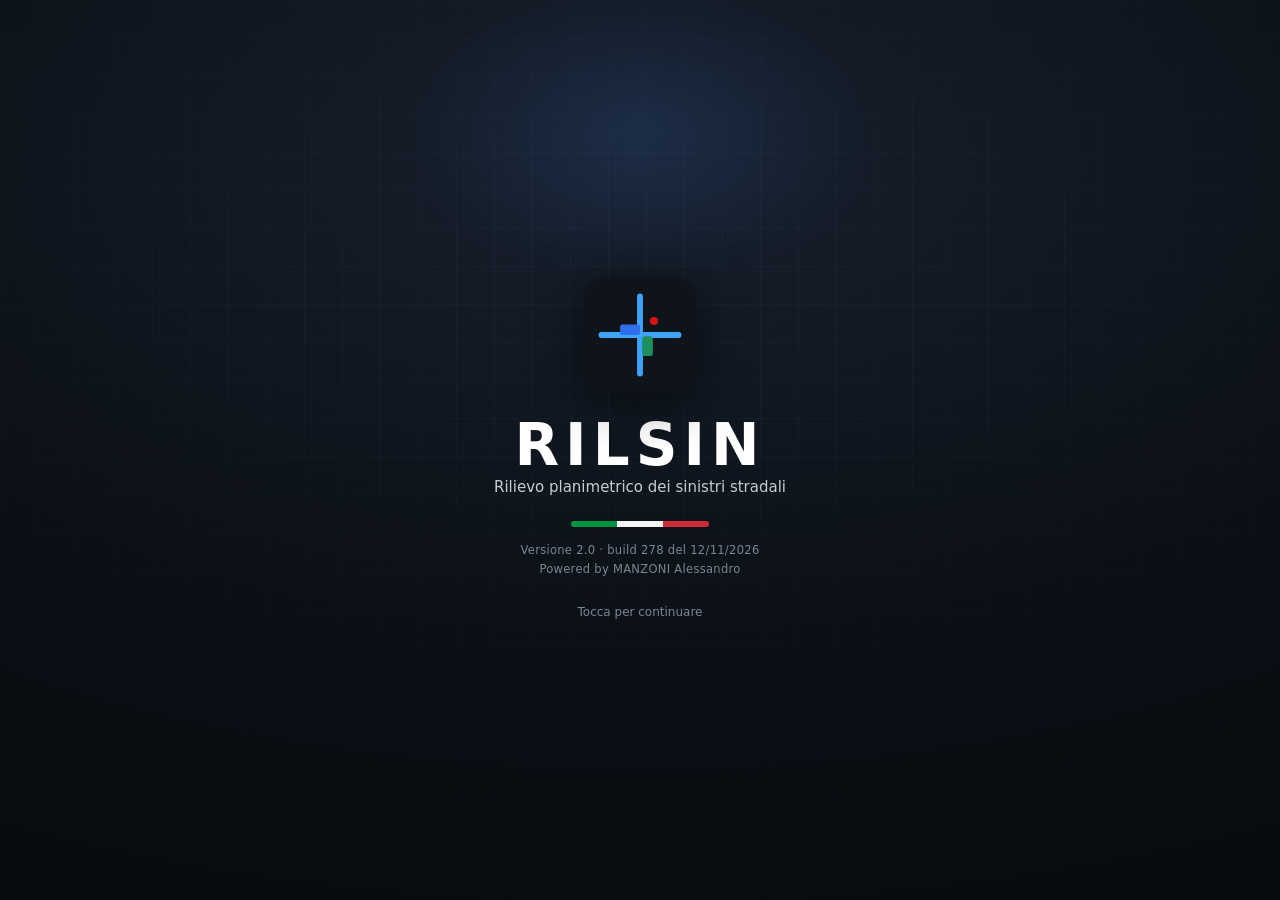
==== commit 0f2ba4ef: "RILSIN build 278" ====
--- a/index.html
+++ b/index.html
@@ -14,7 +14,7 @@
 <meta name="mobile-web-app-capable" content="yes">
 <meta name="apple-mobile-web-app-status-bar-style" content="black">
 <meta name="apple-mobile-web-app-title" content="RILSIN">
-<link rel="stylesheet" href="css/style.css?v=277">
+<link rel="stylesheet" href="css/style.css?v=278">
 </head>
 <body>
 
@@ -425,38 +425,38 @@
   </div>
 </div>
 
-<script src="js/icone.js?v=277"></script>
-<script src="js/segnala.js?v=277"></script>
-<script src="js/ios.js?v=277"></script>
-<script src="js/catalog.js?v=277"></script>
-<script src="js/recon.js?v=277"></script>
-<script src="js/verifica.js?v=277"></script>
-<script src="js/luoghi.js?v=277"></script>
-<script src="js/ortofoto.js?v=277"></script>
-<script src="js/raccordi.js?v=277"></script>
-<script src="js/incroci.js?v=277"></script>
-<script src="js/curve.js?v=277"></script>
-<script src="js/cartelli.js?v=277"></script>
-<script src="js/raddrizza.js?v=277"></script>
-<script src="js/panorama.js?v=277"></script>
-<script src="js/laser.js?v=277"></script>
-<script src="js/scene.js?v=277"></script>
-<script src="js/elements.js?v=277"></script>
-<script src="js/tools.js?v=277"></script>
-<script src="js/sketch.js?v=277"></script>
-<script src="js/storage.js?v=277"></script>
-<script src="js/export.js?v=277"></script>
-<script src="js/ui.js?v=277"></script>
-<script src="js/overlays.js?v=277"></script>
-<script src="js/layers.js?v=277"></script>
-<script src="js/home.js?v=277"></script>
-<script src="js/fascicolo.js?v=277"></script>
-<script src="js/comuni.js?v=277"></script>
-<script src="js/pdf.js?v=277"></script>
-<script src="js/ocr-web.js?v=277"></script>
-<script src="js/coinvolti.js?v=277"></script>
-<script src="js/menucontesto.js?v=277"></script>
-<script src="js/loghi-scelti.js?v=277"></script>
-<script src="js/app.js?v=277"></script>
+<script src="js/icone.js?v=278"></script>
+<script src="js/segnala.js?v=278"></script>
+<script src="js/ios.js?v=278"></script>
+<script src="js/catalog.js?v=278"></script>
+<script src="js/recon.js?v=278"></script>
+<script src="js/verifica.js?v=278"></script>
+<script src="js/luoghi.js?v=278"></script>
+<script src="js/ortofoto.js?v=278"></script>
+<script src="js/raccordi.js?v=278"></script>
+<script src="js/incroci.js?v=278"></script>
+<script src="js/curve.js?v=278"></script>
+<script src="js/cartelli.js?v=278"></script>
+<script src="js/raddrizza.js?v=278"></script>
+<script src="js/panorama.js?v=278"></script>
+<script src="js/laser.js?v=278"></script>
+<script src="js/scene.js?v=278"></script>
+<script src="js/elements.js?v=278"></script>
+<script src="js/tools.js?v=278"></script>
+<script src="js/sketch.js?v=278"></script>
+<script src="js/storage.js?v=278"></script>
+<script src="js/export.js?v=278"></script>
+<script src="js/ui.js?v=278"></script>
+<script src="js/overlays.js?v=278"></script>
+<script src="js/layers.js?v=278"></script>
+<script src="js/home.js?v=278"></script>
+<script src="js/fascicolo.js?v=278"></script>
+<script src="js/comuni.js?v=278"></script>
+<script src="js/pdf.js?v=278"></script>
+<script src="js/ocr-web.js?v=278"></script>
+<script src="js/coinvolti.js?v=278"></script>
+<script src="js/menucontesto.js?v=278"></script>
+<script src="js/loghi-scelti.js?v=278"></script>
+<script src="js/app.js?v=278"></script>
 </body>
 </html>
--- a/css/style.css
+++ b/css/style.css
@@ -734,6 +734,7 @@
 body.light .wel-title,body.light .home-name,body.light .hc-t,body.light .fsc-title{color:#101821}
 body.light .hc-ic svg{stroke:var(--accent)}
 body.light .fsc-thumb{background:#eef1f5}
+body.light .fsc-bar{background:linear-gradient(180deg,#ffffff,#eef2f7);border-bottom-color:#d6dce4}
 .wel-cred{margin-top:14px;font-size:11.5px;color:var(--muted2);letter-spacing:.3px;line-height:1.6}
 .wel-cred .riga,.home-ver .riga{display:block;white-space:nowrap}
 .home-ver{display:block;margin-top:6px;font-style:normal;font-size:11px;letter-spacing:.3px;color:var(--muted2)}
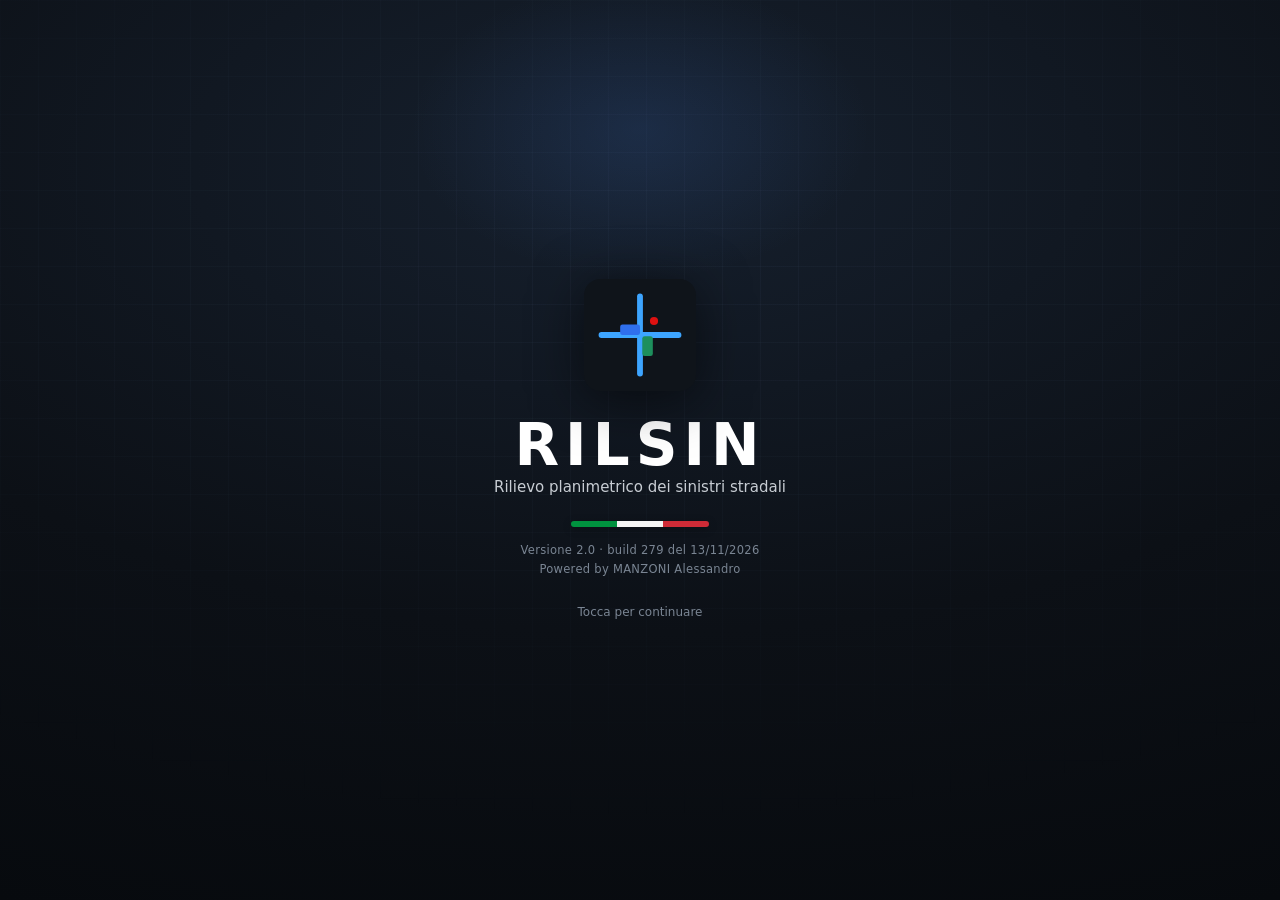
==== commit 571cb195: "RILSIN build 279" ====
--- a/index.html
+++ b/index.html
@@ -14,7 +14,7 @@
 <meta name="mobile-web-app-capable" content="yes">
 <meta name="apple-mobile-web-app-status-bar-style" content="black">
 <meta name="apple-mobile-web-app-title" content="RILSIN">
-<link rel="stylesheet" href="css/style.css?v=278">
+<link rel="stylesheet" href="css/style.css?v=279">
 </head>
 <body>
 
@@ -425,38 +425,38 @@
   </div>
 </div>
 
-<script src="js/icone.js?v=278"></script>
-<script src="js/segnala.js?v=278"></script>
-<script src="js/ios.js?v=278"></script>
-<script src="js/catalog.js?v=278"></script>
-<script src="js/recon.js?v=278"></script>
-<script src="js/verifica.js?v=278"></script>
-<script src="js/luoghi.js?v=278"></script>
-<script src="js/ortofoto.js?v=278"></script>
-<script src="js/raccordi.js?v=278"></script>
-<script src="js/incroci.js?v=278"></script>
-<script src="js/curve.js?v=278"></script>
-<script src="js/cartelli.js?v=278"></script>
-<script src="js/raddrizza.js?v=278"></script>
-<script src="js/panorama.js?v=278"></script>
-<script src="js/laser.js?v=278"></script>
-<script src="js/scene.js?v=278"></script>
-<script src="js/elements.js?v=278"></script>
-<script src="js/tools.js?v=278"></script>
-<script src="js/sketch.js?v=278"></script>
-<script src="js/storage.js?v=278"></script>
-<script src="js/export.js?v=278"></script>
-<script src="js/ui.js?v=278"></script>
-<script src="js/overlays.js?v=278"></script>
-<script src="js/layers.js?v=278"></script>
-<script src="js/home.js?v=278"></script>
-<script src="js/fascicolo.js?v=278"></script>
-<script src="js/comuni.js?v=278"></script>
-<script src="js/pdf.js?v=278"></script>
-<script src="js/ocr-web.js?v=278"></script>
-<script src="js/coinvolti.js?v=278"></script>
-<script src="js/menucontesto.js?v=278"></script>
-<script src="js/loghi-scelti.js?v=278"></script>
-<script src="js/app.js?v=278"></script>
+<script src="js/icone.js?v=279"></script>
+<script src="js/segnala.js?v=279"></script>
+<script src="js/ios.js?v=279"></script>
+<script src="js/catalog.js?v=279"></script>
+<script src="js/recon.js?v=279"></script>
+<script src="js/verifica.js?v=279"></script>
+<script src="js/luoghi.js?v=279"></script>
+<script src="js/ortofoto.js?v=279"></script>
+<script src="js/raccordi.js?v=279"></script>
+<script src="js/incroci.js?v=279"></script>
+<script src="js/curve.js?v=279"></script>
+<script src="js/cartelli.js?v=279"></script>
+<script src="js/raddrizza.js?v=279"></script>
+<script src="js/panorama.js?v=279"></script>
+<script src="js/laser.js?v=279"></script>
+<script src="js/scene.js?v=279"></script>
+<script src="js/elements.js?v=279"></script>
+<script src="js/tools.js?v=279"></script>
+<script src="js/sketch.js?v=279"></script>
+<script src="js/storage.js?v=279"></script>
+<script src="js/export.js?v=279"></script>
+<script src="js/ui.js?v=279"></script>
+<script src="js/overlays.js?v=279"></script>
+<script src="js/layers.js?v=279"></script>
+<script src="js/home.js?v=279"></script>
+<script src="js/fascicolo.js?v=279"></script>
+<script src="js/comuni.js?v=279"></script>
+<script src="js/pdf.js?v=279"></script>
+<script src="js/ocr-web.js?v=279"></script>
+<script src="js/coinvolti.js?v=279"></script>
+<script src="js/menucontesto.js?v=279"></script>
+<script src="js/loghi-scelti.js?v=279"></script>
+<script src="js/app.js?v=279"></script>
 </body>
 </html>
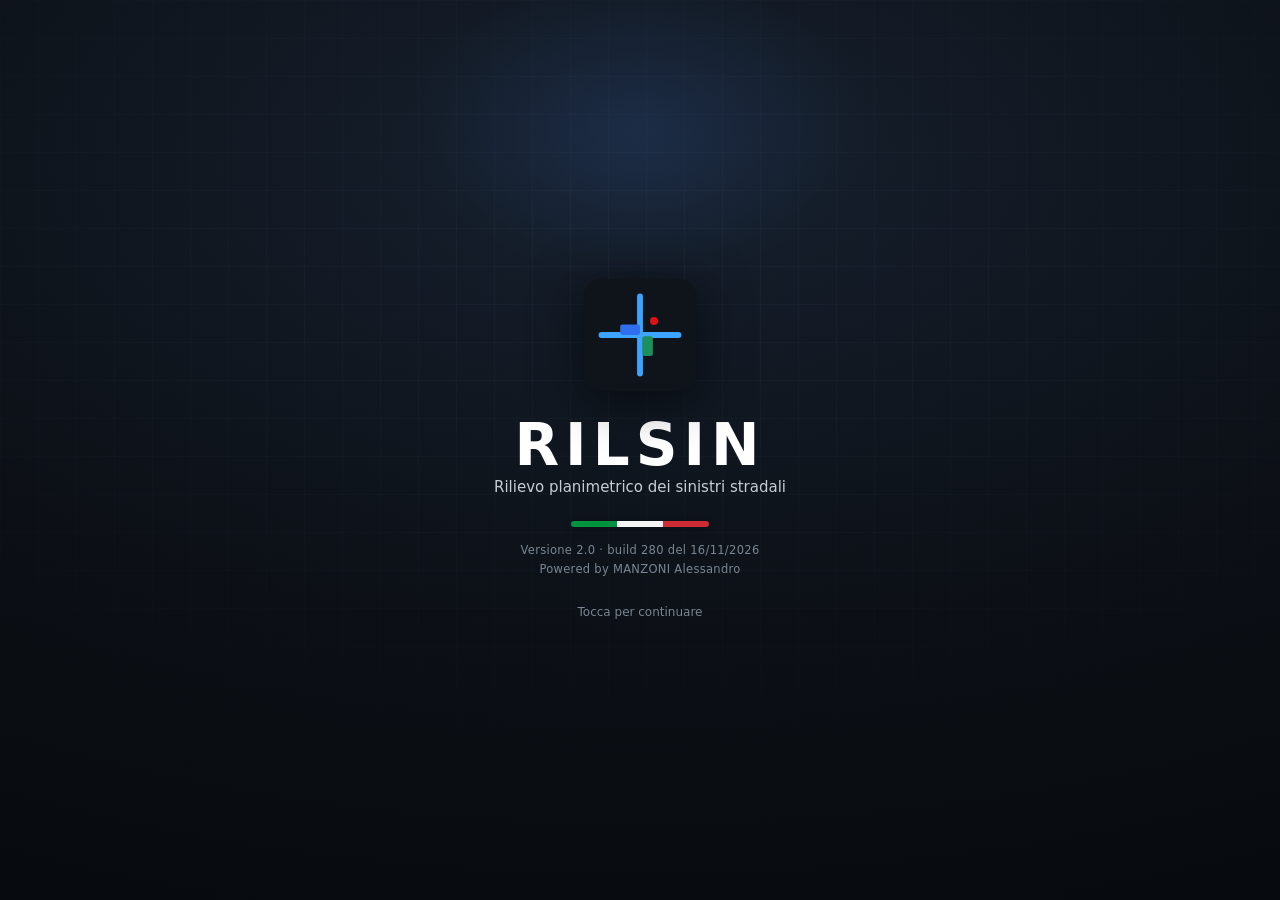
==== commit 363854d3: "RILSIN build 280" ====
--- a/index.html
+++ b/index.html
@@ -14,7 +14,7 @@
 <meta name="mobile-web-app-capable" content="yes">
 <meta name="apple-mobile-web-app-status-bar-style" content="black">
 <meta name="apple-mobile-web-app-title" content="RILSIN">
-<link rel="stylesheet" href="css/style.css?v=279">
+<link rel="stylesheet" href="css/style.css?v=280">
 </head>
 <body>
 
@@ -425,38 +425,38 @@
   </div>
 </div>
 
-<script src="js/icone.js?v=279"></script>
-<script src="js/segnala.js?v=279"></script>
-<script src="js/ios.js?v=279"></script>
-<script src="js/catalog.js?v=279"></script>
-<script src="js/recon.js?v=279"></script>
-<script src="js/verifica.js?v=279"></script>
-<script src="js/luoghi.js?v=279"></script>
-<script src="js/ortofoto.js?v=279"></script>
-<script src="js/raccordi.js?v=279"></script>
-<script src="js/incroci.js?v=279"></script>
-<script src="js/curve.js?v=279"></script>
-<script src="js/cartelli.js?v=279"></script>
-<script src="js/raddrizza.js?v=279"></script>
-<script src="js/panorama.js?v=279"></script>
-<script src="js/laser.js?v=279"></script>
-<script src="js/scene.js?v=279"></script>
-<script src="js/elements.js?v=279"></script>
-<script src="js/tools.js?v=279"></script>
-<script src="js/sketch.js?v=279"></script>
-<script src="js/storage.js?v=279"></script>
-<script src="js/export.js?v=279"></script>
-<script src="js/ui.js?v=279"></script>
-<script src="js/overlays.js?v=279"></script>
-<script src="js/layers.js?v=279"></script>
-<script src="js/home.js?v=279"></script>
-<script src="js/fascicolo.js?v=279"></script>
-<script src="js/comuni.js?v=279"></script>
-<script src="js/pdf.js?v=279"></script>
-<script src="js/ocr-web.js?v=279"></script>
-<script src="js/coinvolti.js?v=279"></script>
-<script src="js/menucontesto.js?v=279"></script>
-<script src="js/loghi-scelti.js?v=279"></script>
-<script src="js/app.js?v=279"></script>
+<script src="js/icone.js?v=280"></script>
+<script src="js/segnala.js?v=280"></script>
+<script src="js/ios.js?v=280"></script>
+<script src="js/catalog.js?v=280"></script>
+<script src="js/recon.js?v=280"></script>
+<script src="js/verifica.js?v=280"></script>
+<script src="js/luoghi.js?v=280"></script>
+<script src="js/ortofoto.js?v=280"></script>
+<script src="js/raccordi.js?v=280"></script>
+<script src="js/incroci.js?v=280"></script>
+<script src="js/curve.js?v=280"></script>
+<script src="js/cartelli.js?v=280"></script>
+<script src="js/raddrizza.js?v=280"></script>
+<script src="js/panorama.js?v=280"></script>
+<script src="js/laser.js?v=280"></script>
+<script src="js/scene.js?v=280"></script>
+<script src="js/elements.js?v=280"></script>
+<script src="js/tools.js?v=280"></script>
+<script src="js/sketch.js?v=280"></script>
+<script src="js/storage.js?v=280"></script>
+<script src="js/export.js?v=280"></script>
+<script src="js/ui.js?v=280"></script>
+<script src="js/overlays.js?v=280"></script>
+<script src="js/layers.js?v=280"></script>
+<script src="js/home.js?v=280"></script>
+<script src="js/fascicolo.js?v=280"></script>
+<script src="js/comuni.js?v=280"></script>
+<script src="js/pdf.js?v=280"></script>
+<script src="js/ocr-web.js?v=280"></script>
+<script src="js/coinvolti.js?v=280"></script>
+<script src="js/menucontesto.js?v=280"></script>
+<script src="js/loghi-scelti.js?v=280"></script>
+<script src="js/app.js?v=280"></script>
 </body>
 </html>
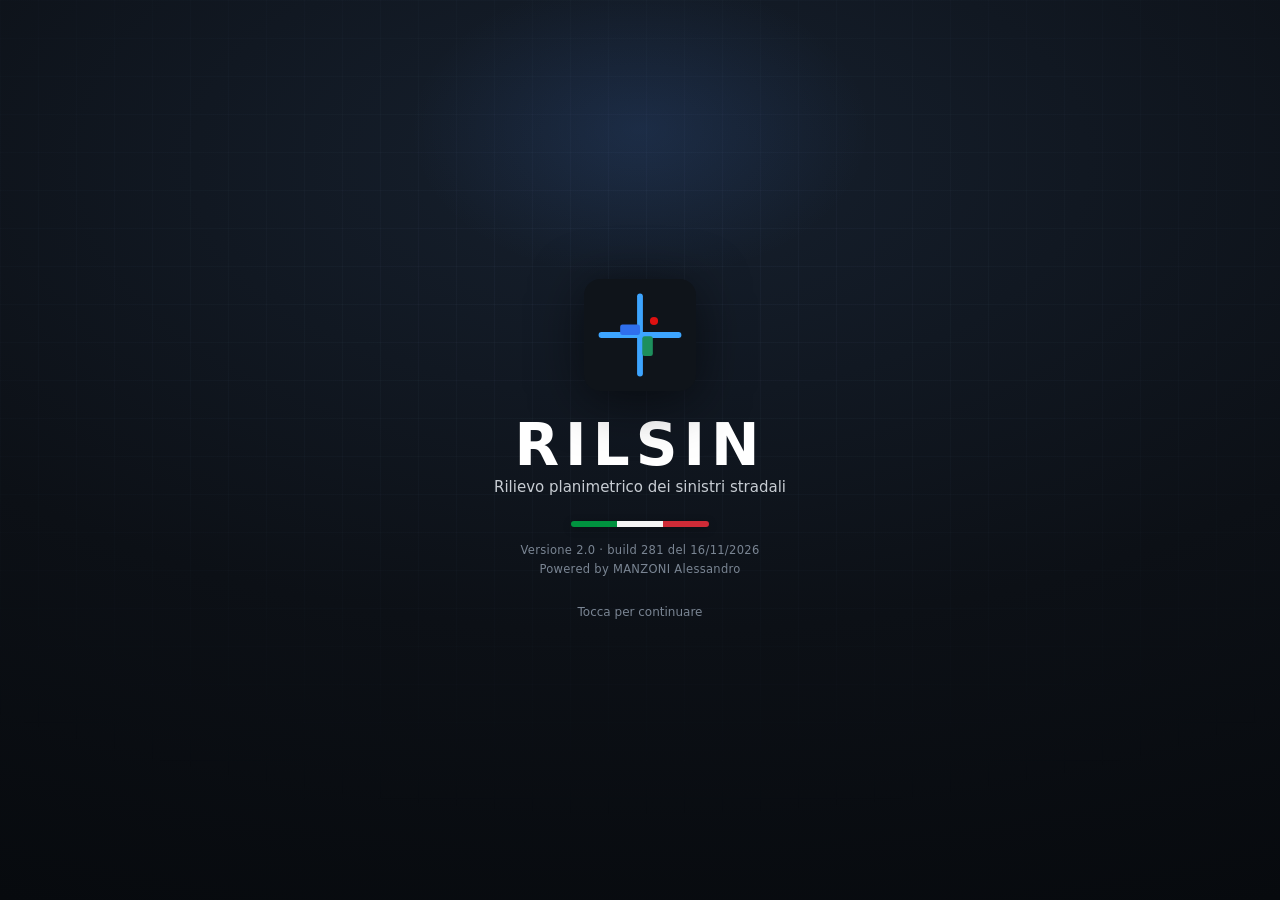
==== commit bfb2a7e1: "RILSIN build 281" ====
--- a/index.html
+++ b/index.html
@@ -14,7 +14,7 @@
 <meta name="mobile-web-app-capable" content="yes">
 <meta name="apple-mobile-web-app-status-bar-style" content="black">
 <meta name="apple-mobile-web-app-title" content="RILSIN">
-<link rel="stylesheet" href="css/style.css?v=280">
+<link rel="stylesheet" href="css/style.css?v=281">
 </head>
 <body>
 
@@ -425,38 +425,38 @@
   </div>
 </div>
 
-<script src="js/icone.js?v=280"></script>
-<script src="js/segnala.js?v=280"></script>
-<script src="js/ios.js?v=280"></script>
-<script src="js/catalog.js?v=280"></script>
-<script src="js/recon.js?v=280"></script>
-<script src="js/verifica.js?v=280"></script>
-<script src="js/luoghi.js?v=280"></script>
-<script src="js/ortofoto.js?v=280"></script>
-<script src="js/raccordi.js?v=280"></script>
-<script src="js/incroci.js?v=280"></script>
-<script src="js/curve.js?v=280"></script>
-<script src="js/cartelli.js?v=280"></script>
-<script src="js/raddrizza.js?v=280"></script>
-<script src="js/panorama.js?v=280"></script>
-<script src="js/laser.js?v=280"></script>
-<script src="js/scene.js?v=280"></script>
-<script src="js/elements.js?v=280"></script>
-<script src="js/tools.js?v=280"></script>
-<script src="js/sketch.js?v=280"></script>
-<script src="js/storage.js?v=280"></script>
-<script src="js/export.js?v=280"></script>
-<script src="js/ui.js?v=280"></script>
-<script src="js/overlays.js?v=280"></script>
-<script src="js/layers.js?v=280"></script>
-<script src="js/home.js?v=280"></script>
-<script src="js/fascicolo.js?v=280"></script>
-<script src="js/comuni.js?v=280"></script>
-<script src="js/pdf.js?v=280"></script>
-<script src="js/ocr-web.js?v=280"></script>
-<script src="js/coinvolti.js?v=280"></script>
-<script src="js/menucontesto.js?v=280"></script>
-<script src="js/loghi-scelti.js?v=280"></script>
-<script src="js/app.js?v=280"></script>
+<script src="js/icone.js?v=281"></script>
+<script src="js/segnala.js?v=281"></script>
+<script src="js/ios.js?v=281"></script>
+<script src="js/catalog.js?v=281"></script>
+<script src="js/recon.js?v=281"></script>
+<script src="js/verifica.js?v=281"></script>
+<script src="js/luoghi.js?v=281"></script>
+<script src="js/ortofoto.js?v=281"></script>
+<script src="js/raccordi.js?v=281"></script>
+<script src="js/incroci.js?v=281"></script>
+<script src="js/curve.js?v=281"></script>
+<script src="js/cartelli.js?v=281"></script>
+<script src="js/raddrizza.js?v=281"></script>
+<script src="js/panorama.js?v=281"></script>
+<script src="js/laser.js?v=281"></script>
+<script src="js/scene.js?v=281"></script>
+<script src="js/elements.js?v=281"></script>
+<script src="js/tools.js?v=281"></script>
+<script src="js/sketch.js?v=281"></script>
+<script src="js/storage.js?v=281"></script>
+<script src="js/export.js?v=281"></script>
+<script src="js/ui.js?v=281"></script>
+<script src="js/overlays.js?v=281"></script>
+<script src="js/layers.js?v=281"></script>
+<script src="js/home.js?v=281"></script>
+<script src="js/fascicolo.js?v=281"></script>
+<script src="js/comuni.js?v=281"></script>
+<script src="js/pdf.js?v=281"></script>
+<script src="js/ocr-web.js?v=281"></script>
+<script src="js/coinvolti.js?v=281"></script>
+<script src="js/menucontesto.js?v=281"></script>
+<script src="js/loghi-scelti.js?v=281"></script>
+<script src="js/app.js?v=281"></script>
 </body>
 </html>
--- a/css/style.css
+++ b/css/style.css
@@ -1657,6 +1657,44 @@
 @media (max-width:560px){.gm-box.gm-misura{display:flex;flex-direction:column}.gm-box.gm-misura>*{flex-shrink:0}}
 @media (max-width:560px) and (max-height:760px){.gm-misura .gm-k{height:46px}.gm-misura .gm-k.gm-pic{height:40px}.gm-misura .gm-val{margin:6px 0}.gm-misura .gm-dopo{display:none}.gm-misura .gm-mini{height:112px}}
 @media (max-width:560px) and (max-height:640px){.gm-misura .gm-k{height:44px}.gm-misura .gm-ora,.gm-misura .gm-dopo,.gm-misura .gm-descr{display:none}.gm-misura .gm-cambio{padding:4px 8px;font-size:12px}.gm-misura .gm-mini{height:96px}}
+.gm-box.gm-misura{display:flex;flex-direction:column;height:min(820px,calc(100vh - 24px));height:min(820px,calc(100dvh - 24px));overflow:hidden}
+.gm-box.gm-misura>.gm-top,.gm-box.gm-misura>.gm-barra{flex-shrink:0}
+.gm-misura .gm-info{flex:1 1 auto;min-height:0;overflow-y:auto;overscroll-behavior:contain;display:flex;flex-direction:column}
+.gm-misura .gm-info>*{flex-shrink:0}
+.gm-misura .gm-qui{display:flex;gap:10px;align-items:stretch;margin:2px 0 6px;flex:1 1 150px;min-height:96px;max-height:170px}
+.gm-misura .gm-cambio{margin:4px 0 4px;padding:5px 10px;white-space:nowrap;overflow:hidden;text-overflow:ellipsis}
+.gm-misura .gm-info .gm-prop{padding:5px 9px;font-size:12px;line-height:1.3;margin:0 0 6px}
+.gm-misura .gm-info .gm-prop .gm-riga{margin-top:5px}.gm-misura .gm-info .gm-prop .gm-k.gm-pic{height:36px;font-size:13.5px}
+.gm-misura .gm-info>.gm-qui{flex-shrink:1}
+.gm-misura .gm-qui .gm-cosa{flex:1 1 44%;min-width:0;text-align:left;display:flex;flex-direction:column;justify-content:center}
+.gm-misura .gm-qui .gm-nome{font-size:32px;white-space:nowrap}
+.gm-misura .gm-qui .gm-descr{font-size:12px;line-height:1.35}
+.gm-misura .gm-qui .gm-mini{flex:1 1 56%;min-width:0;height:auto;margin:0}
+.gm-misura .gm-qui .gm-mini-tit{font-size:11px;padding:0 6px}
+.gm-misura .gm-qui .gm-verso{font-size:10.5px}
+@media (max-height:760px){.gm-misura .gm-qui .gm-mini{height:auto}.gm-misura .gm-qui .gm-nome{font-size:28px}}
+.gm-esito-t{cursor:pointer}
+@media (max-height:720px){
+.gm-misura .gm-qui{min-height:72px;margin:0 0 4px}
+.gm-misura .gm-cambio{margin:4px 0 2px;padding:3px 8px;font-size:12px;white-space:nowrap;overflow:hidden;text-overflow:ellipsis}
+.gm-misura .gm-info .gm-esito{padding:5px 8px;font-size:12px;line-height:1.3}
+.gm-misura .gm-info .gm-esito-t:not(.aperto){display:-webkit-box;-webkit-box-orient:vertical;-webkit-line-clamp:3;overflow:hidden}
+.gm-misura .gm-info .gm-esito .gm-rip{margin-top:4px;height:34px}
+.gm-misura .gm-val{margin:5px 0;padding:3px 12px}.gm-misura .gm-val span{font-size:28px}
+.gm-misura .gm-stima{margin:-3px 0 5px}
+.gm-misura .gm-pad .gm-k{height:44px}.gm-misura .gm-invio{height:46px;margin-top:6px}
+.gm-misura .gm-qui .gm-ora{display:none}
+.gm-misura .gm-info .gm-prop{padding:4px 8px;font-size:11.5px;line-height:1.25;margin-bottom:4px}
+.gm-misura .gm-info .gm-prop .gm-riga{margin-top:5px}.gm-misura .gm-info .gm-prop .gm-k.gm-pic{height:34px;font-size:13px}
+}
+.gm-misura .gm-pad{flex:0 0 auto;padding-top:4px}
+.gm-misura .gm-stima,.gm-misura .gm-dopo{white-space:nowrap;overflow:hidden;text-overflow:ellipsis}
+.gm-misura .gm-info>.gm-esito:first-child{margin-top:0;margin-bottom:8px}
+@media (min-width:561px) and (max-height:820px){.gm-misura .gm-pad .gm-k{height:46px}.gm-misura .gm-pad .gm-k.gm-pic{height:36px}.gm-misura .gm-invio{height:48px}.gm-misura .gm-val{margin:8px 0}.gm-misura .gm-val span{font-size:28px}}
+@media (max-width:560px){.gm-box.gm-misura{height:100%}.gm-box.gm-misura>.gm-info{flex-shrink:1}
+.gm-misura .gm-pad .gm-k{height:54px}.gm-misura .gm-pad .gm-k.gm-pic{height:42px}.gm-misura .gm-invio{height:52px}.gm-misura .gm-val{margin:8px 0}}
+@media (max-width:560px) and (max-height:760px){.gm-misura .gm-pad .gm-k{height:46px}.gm-misura .gm-pad .gm-k.gm-pic{height:40px}.gm-misura .gm-invio{height:48px}}
+@media (max-width:560px) and (max-height:640px){.gm-misura .gm-pad .gm-k{height:44px}}
 .va-box{width:min(460px,96vw)}
 .va-nota{margin:0 0 10px;font-size:13px;color:var(--muted)}
 .va-card{border:1px solid var(--line2);border-radius:10px;padding:10px 12px;margin:0 0 10px;background:var(--panel2)}
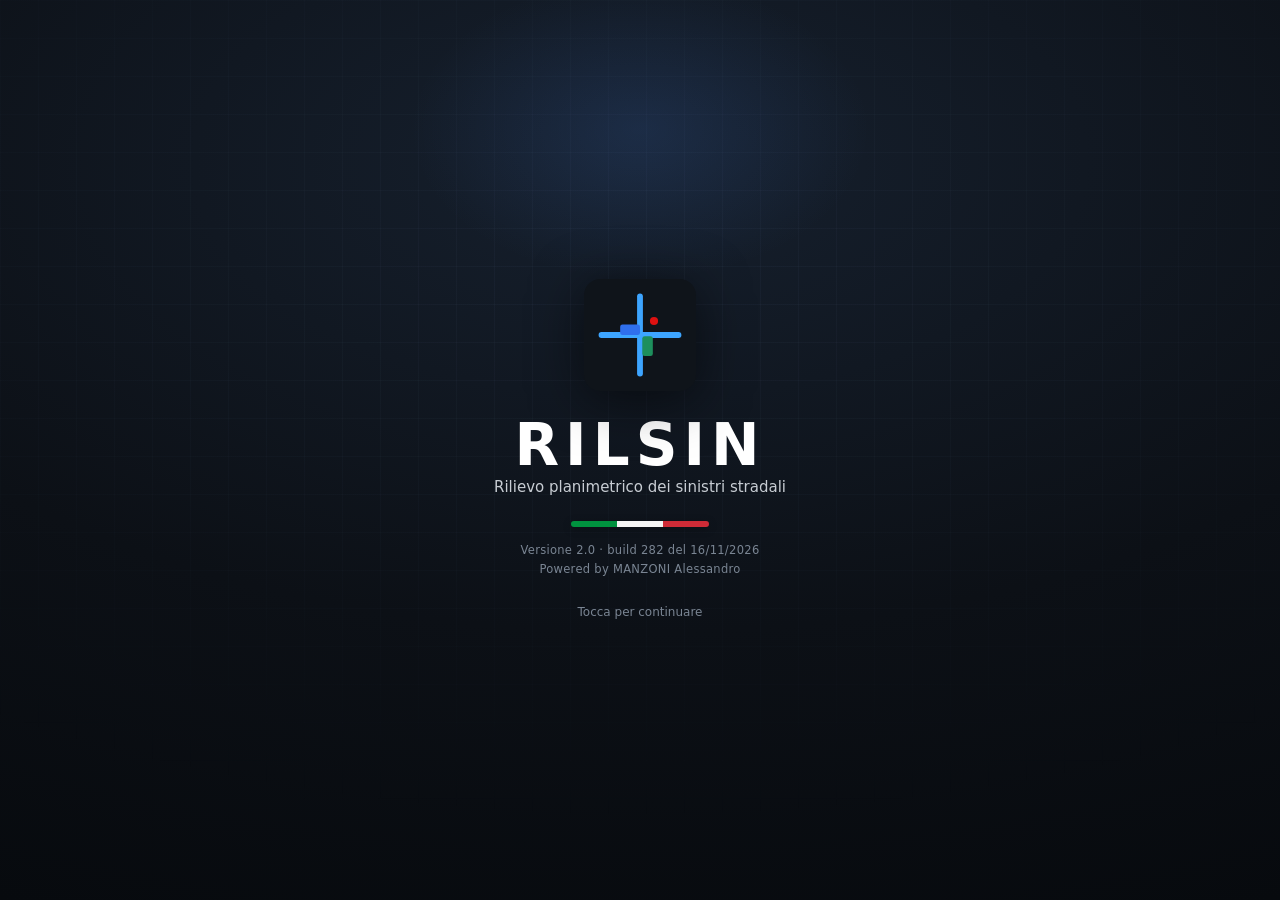
==== commit 60bdf267: "RILSIN build 282" ====
--- a/index.html
+++ b/index.html
@@ -14,7 +14,7 @@
 <meta name="mobile-web-app-capable" content="yes">
 <meta name="apple-mobile-web-app-status-bar-style" content="black">
 <meta name="apple-mobile-web-app-title" content="RILSIN">
-<link rel="stylesheet" href="css/style.css?v=281">
+<link rel="stylesheet" href="css/style.css?v=282">
 </head>
 <body>
 
@@ -425,38 +425,38 @@
   </div>
 </div>
 
-<script src="js/icone.js?v=281"></script>
-<script src="js/segnala.js?v=281"></script>
-<script src="js/ios.js?v=281"></script>
-<script src="js/catalog.js?v=281"></script>
-<script src="js/recon.js?v=281"></script>
-<script src="js/verifica.js?v=281"></script>
-<script src="js/luoghi.js?v=281"></script>
-<script src="js/ortofoto.js?v=281"></script>
-<script src="js/raccordi.js?v=281"></script>
-<script src="js/incroci.js?v=281"></script>
-<script src="js/curve.js?v=281"></script>
-<script src="js/cartelli.js?v=281"></script>
-<script src="js/raddrizza.js?v=281"></script>
-<script src="js/panorama.js?v=281"></script>
-<script src="js/laser.js?v=281"></script>
-<script src="js/scene.js?v=281"></script>
-<script src="js/elements.js?v=281"></script>
-<script src="js/tools.js?v=281"></script>
-<script src="js/sketch.js?v=281"></script>
-<script src="js/storage.js?v=281"></script>
-<script src="js/export.js?v=281"></script>
-<script src="js/ui.js?v=281"></script>
-<script src="js/overlays.js?v=281"></script>
-<script src="js/layers.js?v=281"></script>
-<script src="js/home.js?v=281"></script>
-<script src="js/fascicolo.js?v=281"></script>
-<script src="js/comuni.js?v=281"></script>
-<script src="js/pdf.js?v=281"></script>
-<script src="js/ocr-web.js?v=281"></script>
-<script src="js/coinvolti.js?v=281"></script>
-<script src="js/menucontesto.js?v=281"></script>
-<script src="js/loghi-scelti.js?v=281"></script>
-<script src="js/app.js?v=281"></script>
+<script src="js/icone.js?v=282"></script>
+<script src="js/segnala.js?v=282"></script>
+<script src="js/ios.js?v=282"></script>
+<script src="js/catalog.js?v=282"></script>
+<script src="js/recon.js?v=282"></script>
+<script src="js/verifica.js?v=282"></script>
+<script src="js/luoghi.js?v=282"></script>
+<script src="js/ortofoto.js?v=282"></script>
+<script src="js/raccordi.js?v=282"></script>
+<script src="js/incroci.js?v=282"></script>
+<script src="js/curve.js?v=282"></script>
+<script src="js/cartelli.js?v=282"></script>
+<script src="js/raddrizza.js?v=282"></script>
+<script src="js/panorama.js?v=282"></script>
+<script src="js/laser.js?v=282"></script>
+<script src="js/scene.js?v=282"></script>
+<script src="js/elements.js?v=282"></script>
+<script src="js/tools.js?v=282"></script>
+<script src="js/sketch.js?v=282"></script>
+<script src="js/storage.js?v=282"></script>
+<script src="js/export.js?v=282"></script>
+<script src="js/ui.js?v=282"></script>
+<script src="js/overlays.js?v=282"></script>
+<script src="js/layers.js?v=282"></script>
+<script src="js/home.js?v=282"></script>
+<script src="js/fascicolo.js?v=282"></script>
+<script src="js/comuni.js?v=282"></script>
+<script src="js/pdf.js?v=282"></script>
+<script src="js/ocr-web.js?v=282"></script>
+<script src="js/coinvolti.js?v=282"></script>
+<script src="js/menucontesto.js?v=282"></script>
+<script src="js/loghi-scelti.js?v=282"></script>
+<script src="js/app.js?v=282"></script>
 </body>
 </html>
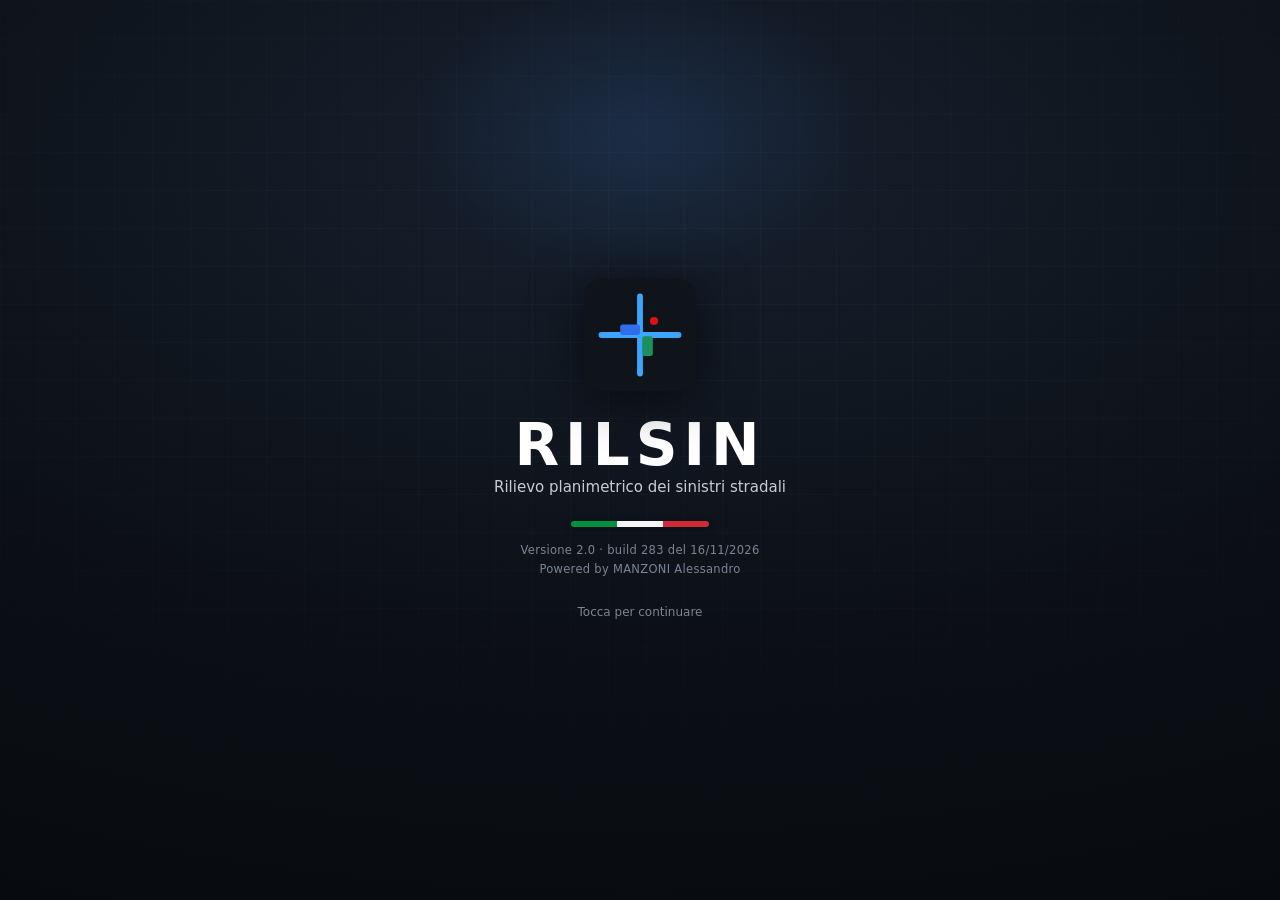
==== commit 738122ac: "RILSIN build 283" ====
--- a/index.html
+++ b/index.html
@@ -14,7 +14,7 @@
 <meta name="mobile-web-app-capable" content="yes">
 <meta name="apple-mobile-web-app-status-bar-style" content="black">
 <meta name="apple-mobile-web-app-title" content="RILSIN">
-<link rel="stylesheet" href="css/style.css?v=282">
+<link rel="stylesheet" href="css/style.css?v=283">
 </head>
 <body>
 
@@ -425,38 +425,38 @@
   </div>
 </div>
 
-<script src="js/icone.js?v=282"></script>
-<script src="js/segnala.js?v=282"></script>
-<script src="js/ios.js?v=282"></script>
-<script src="js/catalog.js?v=282"></script>
-<script src="js/recon.js?v=282"></script>
-<script src="js/verifica.js?v=282"></script>
-<script src="js/luoghi.js?v=282"></script>
-<script src="js/ortofoto.js?v=282"></script>
-<script src="js/raccordi.js?v=282"></script>
-<script src="js/incroci.js?v=282"></script>
-<script src="js/curve.js?v=282"></script>
-<script src="js/cartelli.js?v=282"></script>
-<script src="js/raddrizza.js?v=282"></script>
-<script src="js/panorama.js?v=282"></script>
-<script src="js/laser.js?v=282"></script>
-<script src="js/scene.js?v=282"></script>
-<script src="js/elements.js?v=282"></script>
-<script src="js/tools.js?v=282"></script>
-<script src="js/sketch.js?v=282"></script>
-<script src="js/storage.js?v=282"></script>
-<script src="js/export.js?v=282"></script>
-<script src="js/ui.js?v=282"></script>
-<script src="js/overlays.js?v=282"></script>
-<script src="js/layers.js?v=282"></script>
-<script src="js/home.js?v=282"></script>
-<script src="js/fascicolo.js?v=282"></script>
-<script src="js/comuni.js?v=282"></script>
-<script src="js/pdf.js?v=282"></script>
-<script src="js/ocr-web.js?v=282"></script>
-<script src="js/coinvolti.js?v=282"></script>
-<script src="js/menucontesto.js?v=282"></script>
-<script src="js/loghi-scelti.js?v=282"></script>
-<script src="js/app.js?v=282"></script>
+<script src="js/icone.js?v=283"></script>
+<script src="js/segnala.js?v=283"></script>
+<script src="js/ios.js?v=283"></script>
+<script src="js/catalog.js?v=283"></script>
+<script src="js/recon.js?v=283"></script>
+<script src="js/verifica.js?v=283"></script>
+<script src="js/luoghi.js?v=283"></script>
+<script src="js/ortofoto.js?v=283"></script>
+<script src="js/raccordi.js?v=283"></script>
+<script src="js/incroci.js?v=283"></script>
+<script src="js/curve.js?v=283"></script>
+<script src="js/cartelli.js?v=283"></script>
+<script src="js/raddrizza.js?v=283"></script>
+<script src="js/panorama.js?v=283"></script>
+<script src="js/laser.js?v=283"></script>
+<script src="js/scene.js?v=283"></script>
+<script src="js/elements.js?v=283"></script>
+<script src="js/tools.js?v=283"></script>
+<script src="js/sketch.js?v=283"></script>
+<script src="js/storage.js?v=283"></script>
+<script src="js/export.js?v=283"></script>
+<script src="js/ui.js?v=283"></script>
+<script src="js/overlays.js?v=283"></script>
+<script src="js/layers.js?v=283"></script>
+<script src="js/home.js?v=283"></script>
+<script src="js/fascicolo.js?v=283"></script>
+<script src="js/comuni.js?v=283"></script>
+<script src="js/pdf.js?v=283"></script>
+<script src="js/ocr-web.js?v=283"></script>
+<script src="js/coinvolti.js?v=283"></script>
+<script src="js/menucontesto.js?v=283"></script>
+<script src="js/loghi-scelti.js?v=283"></script>
+<script src="js/app.js?v=283"></script>
 </body>
 </html>
--- a/css/style.css
+++ b/css/style.css
@@ -209,6 +209,10 @@
 .ptchip button{background:none;border:none;color:var(--muted);cursor:pointer;font-size:12px;line-height:1;
 width:18px;height:18px;border-radius:50%;transition:all .12s}
 .ptchip button:hover{background:var(--danger);color:#fff}
+.ptnomi{display:flex;flex-direction:column;gap:4px;margin:4px 0 6px}
+.ptnome{display:flex;align-items:center;gap:7px;font-size:12px}
+.ptnome b{min-width:30px;color:#ff8f8f}
+.ptnome input{flex:1;min-width:0;font-size:12px;padding:4px 6px}
 .help-box{margin-top:9px;padding:10px 12px;background:var(--panel2);border:1px solid var(--line);
 border-radius:var(--r);font-size:11.5px;line-height:1.5;color:var(--muted)}
 .help-box[hidden]{display:none}
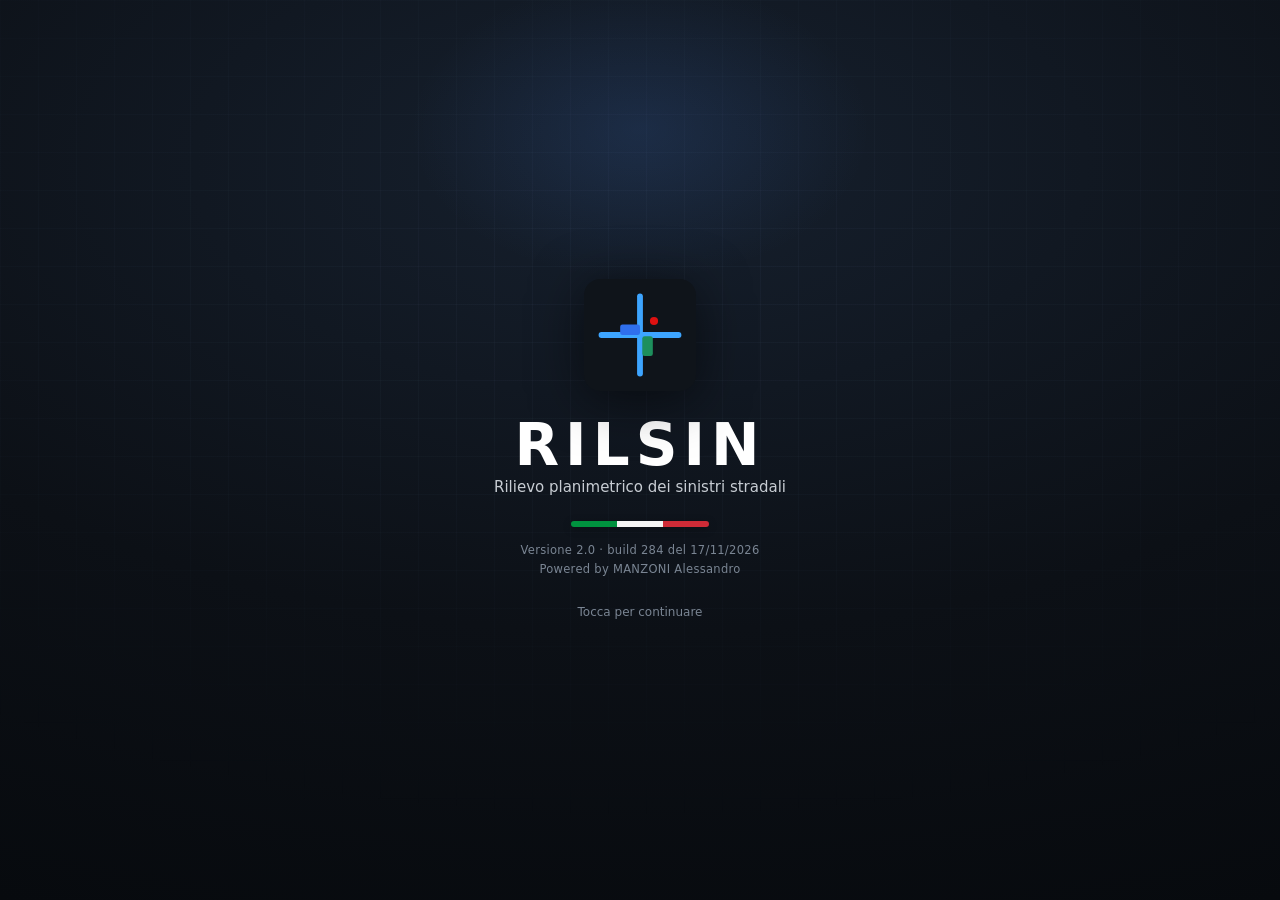
==== commit fe289b2d: "RILSIN build 284" ====
--- a/index.html
+++ b/index.html
@@ -14,7 +14,7 @@
 <meta name="mobile-web-app-capable" content="yes">
 <meta name="apple-mobile-web-app-status-bar-style" content="black">
 <meta name="apple-mobile-web-app-title" content="RILSIN">
-<link rel="stylesheet" href="css/style.css?v=283">
+<link rel="stylesheet" href="css/style.css?v=284">
 </head>
 <body>
 
@@ -425,38 +425,38 @@
   </div>
 </div>
 
-<script src="js/icone.js?v=283"></script>
-<script src="js/segnala.js?v=283"></script>
-<script src="js/ios.js?v=283"></script>
-<script src="js/catalog.js?v=283"></script>
-<script src="js/recon.js?v=283"></script>
-<script src="js/verifica.js?v=283"></script>
-<script src="js/luoghi.js?v=283"></script>
-<script src="js/ortofoto.js?v=283"></script>
-<script src="js/raccordi.js?v=283"></script>
-<script src="js/incroci.js?v=283"></script>
-<script src="js/curve.js?v=283"></script>
-<script src="js/cartelli.js?v=283"></script>
-<script src="js/raddrizza.js?v=283"></script>
-<script src="js/panorama.js?v=283"></script>
-<script src="js/laser.js?v=283"></script>
-<script src="js/scene.js?v=283"></script>
-<script src="js/elements.js?v=283"></script>
-<script src="js/tools.js?v=283"></script>
-<script src="js/sketch.js?v=283"></script>
-<script src="js/storage.js?v=283"></script>
-<script src="js/export.js?v=283"></script>
-<script src="js/ui.js?v=283"></script>
-<script src="js/overlays.js?v=283"></script>
-<script src="js/layers.js?v=283"></script>
-<script src="js/home.js?v=283"></script>
-<script src="js/fascicolo.js?v=283"></script>
-<script src="js/comuni.js?v=283"></script>
-<script src="js/pdf.js?v=283"></script>
-<script src="js/ocr-web.js?v=283"></script>
-<script src="js/coinvolti.js?v=283"></script>
-<script src="js/menucontesto.js?v=283"></script>
-<script src="js/loghi-scelti.js?v=283"></script>
-<script src="js/app.js?v=283"></script>
+<script src="js/icone.js?v=284"></script>
+<script src="js/segnala.js?v=284"></script>
+<script src="js/ios.js?v=284"></script>
+<script src="js/catalog.js?v=284"></script>
+<script src="js/recon.js?v=284"></script>
+<script src="js/verifica.js?v=284"></script>
+<script src="js/luoghi.js?v=284"></script>
+<script src="js/ortofoto.js?v=284"></script>
+<script src="js/raccordi.js?v=284"></script>
+<script src="js/incroci.js?v=284"></script>
+<script src="js/curve.js?v=284"></script>
+<script src="js/cartelli.js?v=284"></script>
+<script src="js/raddrizza.js?v=284"></script>
+<script src="js/panorama.js?v=284"></script>
+<script src="js/laser.js?v=284"></script>
+<script src="js/scene.js?v=284"></script>
+<script src="js/elements.js?v=284"></script>
+<script src="js/tools.js?v=284"></script>
+<script src="js/sketch.js?v=284"></script>
+<script src="js/storage.js?v=284"></script>
+<script src="js/export.js?v=284"></script>
+<script src="js/ui.js?v=284"></script>
+<script src="js/overlays.js?v=284"></script>
+<script src="js/layers.js?v=284"></script>
+<script src="js/home.js?v=284"></script>
+<script src="js/fascicolo.js?v=284"></script>
+<script src="js/comuni.js?v=284"></script>
+<script src="js/pdf.js?v=284"></script>
+<script src="js/ocr-web.js?v=284"></script>
+<script src="js/coinvolti.js?v=284"></script>
+<script src="js/menucontesto.js?v=284"></script>
+<script src="js/loghi-scelti.js?v=284"></script>
+<script src="js/app.js?v=284"></script>
 </body>
 </html>
--- a/css/style.css
+++ b/css/style.css
@@ -781,8 +781,8 @@
 .phead-t b{font-size:13px;color:var(--txt);overflow:hidden;text-overflow:ellipsis;white-space:nowrap}
 .phead-t small{font-size:11px;color:var(--muted);overflow:hidden;text-overflow:ellipsis;white-space:nowrap}
 .psec>summary{padding:8px 2px}
-.psec-t{flex:1 1 auto;min-width:0}
-.psec-r{flex:0 1 auto;min-width:0;overflow:hidden;text-overflow:ellipsis;white-space:nowrap;
+.psec-t{flex:0 1 auto;min-width:0}
+.psec-r{flex:0 1 auto;min-width:0;margin-left:auto;overflow:hidden;text-overflow:ellipsis;white-space:nowrap;
 font-size:11px;font-weight:400;text-transform:none;letter-spacing:0;color:var(--muted2);display:flex;align-items:center;gap:5px}
 .psec[open]>summary .psec-r{display:none}
 .psec-col{display:inline-block;width:10px;height:10px;border-radius:3px;border:1px solid var(--line2);flex:0 0 auto}
@@ -1616,6 +1616,15 @@
 .sk-tgl{border:1px dashed var(--line2) !important}
 .sk-tgl.on{background:transparent;color:var(--accent);border-color:var(--accent) !important;font-weight:600}
 body.sole .props-aiuto{border:2px solid #000 !important;color:#000 !important}
+.sez-aiuto{display:inline-flex;align-items:center;justify-content:center;flex:none;width:17px;height:17px;border-radius:50%;
+border:1px solid var(--line2);color:var(--muted);font-size:10.5px;font-weight:700;text-transform:none;letter-spacing:0;cursor:pointer;line-height:1}
+.sez-aiuto:hover{color:var(--txt);border-color:var(--muted)}
+.sez-aiuto.on{border-color:var(--accent);color:var(--accent)}
+body.aiuti .sez-aiuto{display:none}
+body:not(.aiuti) details.aiuti-qui .aiuto{display:block !important}
+body:not(.aiuti) details.aiuti-qui span.aiuto{display:inline !important}
+body.sole .sez-aiuto{border:2px solid #000 !important;color:#000 !important}
+@media (pointer:coarse){.sez-aiuto{width:22px;height:22px;font-size:12px}}
 .home-bozza-r{display:flex;gap:8px;align-items:stretch;margin-top:6px}
 .home-bozza-r .home-bozza{margin-top:0;flex:1;min-width:0}
 .home-bozza-x{flex:0 0 46px;border:1px solid var(--line2);background:var(--panel);color:var(--danger);border-radius:12px;font-size:17px;cursor:pointer}
